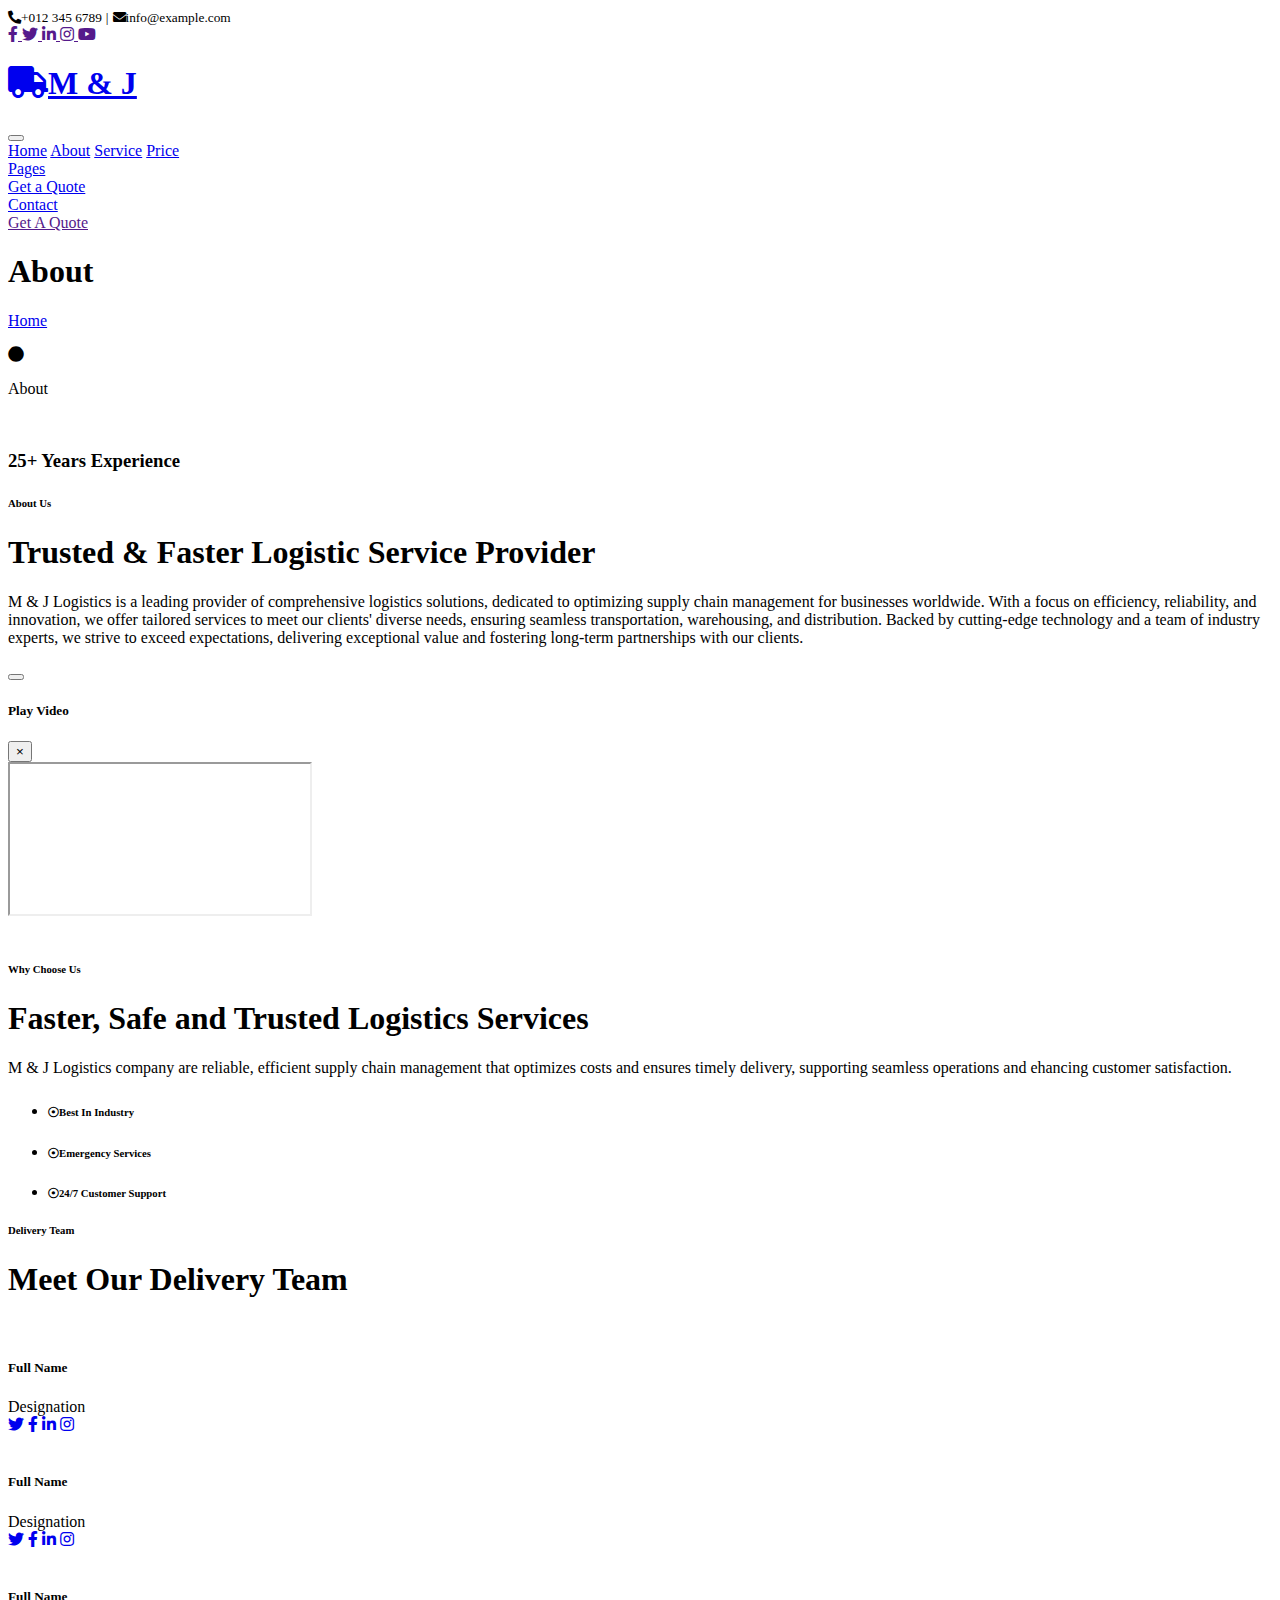
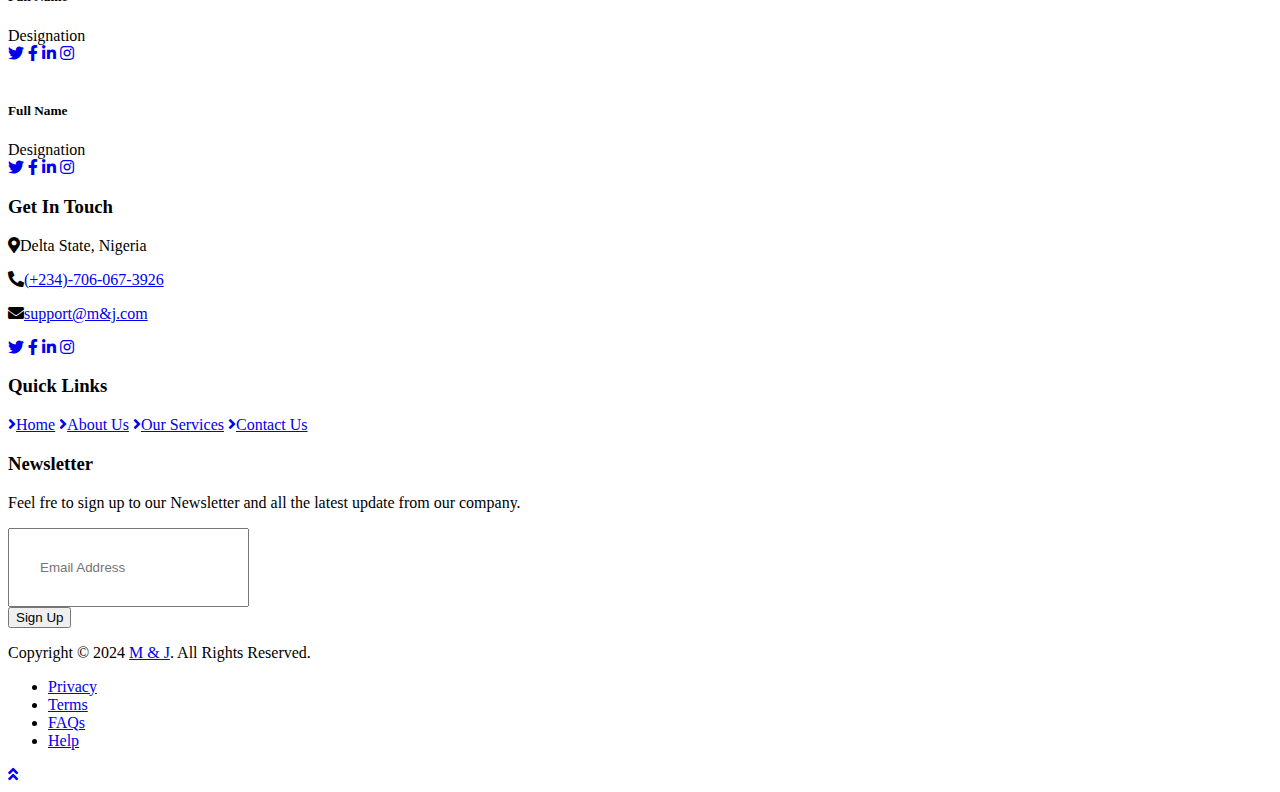
==== about.html @ 6e12e72a "Create about.html" ====
<!DOCTYPE html>
<html lang="en">

<head>
    <meta charset="utf-8">
    <title>M & J - Your most reliable Logistics Company</title>
    <meta content="width=device-width, initial-scale=1.0" name="viewport">
    <meta content="Free HTML Templates" name="keywords">
    <meta content="Free HTML Templates" name="description">

    <!-- Favicon -->
    <link href="img/favicon.ico" rel="icon">

    <!-- Google Web Fonts -->
    <link rel="preconnect" href="https://fonts.gstatic.com">
    <link href="https://fonts.googleapis.com/css2?family=Poppins:wght@100;200;300;400;500;600;700;800;900&display=swap" rel="stylesheet">

    <!-- Font Awesome -->
    <link href="https://cdnjs.cloudflare.com/ajax/libs/font-awesome/5.10.0/css/all.min.css" rel="stylesheet">

    <!-- Libraries Stylesheet -->
    <link href="lib/owlcarousel/assets/owl.carousel.min.css" rel="stylesheet">

    <!-- Customized Bootstrap Stylesheet -->
    <link href="css/style.css" rel="stylesheet">
</head>

<body>

    
    <!-- Topbar Start -->
    <div class="container-fluid bg-dark">
        <div class="row py-2 px-lg-5">
            <div class="col-lg-6 text-center text-lg-left mb-2 mb-lg-0">
                <div class="d-inline-flex align-items-center text-white">
                    <small><i class="fa fa-phone-alt mr-2"></i>+012 345 6789</small>
                    <small class="px-3">|</small>
                    <small><i class="fa fa-envelope mr-2"></i>info@example.com</small>
                </div>
            </div>
            <div class="col-lg-6 text-center text-lg-right">
                <div class="d-inline-flex align-items-center">
                    <a class="text-white px-2" href="">
                        <i class="fab fa-facebook-f"></i>
                    </a>
                    <a class="text-white px-2" href="">
                        <i class="fab fa-twitter"></i>
                    </a>
                    <a class="text-white px-2" href="">
                        <i class="fab fa-linkedin-in"></i>
                    </a>
                    <a class="text-white px-2" href="">
                        <i class="fab fa-instagram"></i>
                    </a>
                    <a class="text-white pl-2" href="">
                        <i class="fab fa-youtube"></i>
                    </a>
                </div>
            </div>
        </div>
    </div>
    <!-- Topbar End -->





    <!-- Navbar Start -->
    <div class="container-fluid p-0">
        <nav class="navbar navbar-expand-lg bg-light navbar-light py-3 py-lg-0 px-lg-5">
            <a href="index.html" class="navbar-brand ml-lg-3">
                <h1 class="m-0 display-5 text-uppercase text-primary"><i class="fa fa-truck mr-2"></i>M & J</h1>
            </a>
            <button type="button" class="navbar-toggler" data-toggle="collapse" data-target="#navbarCollapse">
                <span class="navbar-toggler-icon"></span>
            </button>
            <div class="collapse navbar-collapse justify-content-between px-lg-3" id="navbarCollapse">
                <div class="navbar-nav m-auto py-0">
                    <a href="index.html" class="nav-item nav-link">Home</a>
                    <a href="about.html" class="nav-item nav-link active">About</a>
                    <a href="service.html" class="nav-item nav-link">Service</a>
                    <a href="price.html" class="nav-item nav-link">Price</a>
                    <div class="nav-item dropdown">
                        <a href="#" class="nav-link dropdown-toggle" data-toggle="dropdown">Pages</a>
                        <div class="dropdown-menu rounded-0 m-0">
                            <a href="quote.html" class="dropdown-item">Get a Quote</a>
                        </div>
                    </div>
                    <a href="contact.html" class="nav-item nav-link">Contact</a>
                </div>
                <a href="" class="btn btn-primary py-2 px-4 d-none d-lg-block">Get A Quote</a>
            </div>
        </nav>
    </div>
    <!-- Navbar End -->






    <!-- Header Start -->
    <div class="jumbotron jumbotron-fluid mb-5">
        <div class="container text-center py-5">
            <h1 class="text-white display-3">About</h1>
            <div class="d-inline-flex align-items-center text-white">
                <p class="m-0"><a class="text-white" href="index.html">Home</a></p>
                <i class="fa fa-circle px-3"></i>
                <p class="m-0">About</p>
            </div>
        </div>
    </div>
    <!-- Header End -->







    <!-- About Start -->
    <div class="container-fluid py-5">
        <div class="container">
            <div class="row align-items-center">
                <div class="col-lg-5 pb-4 pb-lg-0">
                    <img class="img-fluid w-100" src="img/about.jpg" alt="">
                    <div class="bg-primary text-dark text-center p-4">
                        <h3 class="m-0">25+ Years Experience</h3>
                    </div>
                </div>
                <div class="col-lg-7">
                    <h6 class="text-primary text-uppercase font-weight-bold">About Us</h6>
                    <h1 class="mb-4">Trusted & Faster Logistic Service Provider</h1>
                    <p class="mb-4">M & J Logistics is a leading provider of comprehensive 
                        logistics solutions, dedicated to optimizing supply chain management 
                        for businesses worldwide. With a focus on efficiency, reliability, 
                        and innovation, we offer tailored services to meet our clients' 
                        diverse needs, ensuring seamless transportation, warehousing, and 
                        distribution. Backed by cutting-edge technology and a team of industry experts, 
                        we strive to exceed expectations, delivering exceptional value and fostering 
                        long-term partnerships with our clients.</p>
                    <div class="d-flex align-items-center pt-2">
                        <button type="button" class="btn-play" data-toggle="modal"
                            data-src="#" data-target="#videoModal">
                            <span></span>
                        </button>
                        <h5 class="font-weight-bold m-0 ml-4">Play Video</h5>
                    </div>
                </div>
            </div>
        </div>
        <!-- Video Modal -->
        <div class="modal fade" id="videoModal" tabindex="-1" role="dialog" aria-labelledby="exampleModalLabel" aria-hidden="true">
            <div class="modal-dialog" role="document">
                <div class="modal-content">
                    <div class="modal-body">
                        <button type="button" class="close" data-dismiss="modal" aria-label="Close">
                            <span aria-hidden="true">&times;</span>
                        </button>        
                        <!-- 16:9 aspect ratio -->
                        <div class="embed-responsive embed-responsive-16by9">
                            <iframe class="embed-responsive-item" src="" id="video"  allowscriptaccess="always" allow="autoplay"></iframe>
                        </div>
                    </div>
                </div>
            </div>
        </div>
    </div>
    <!-- About End -->









    <!-- Features Start -->
    <div class="container-fluid bg-secondary my-5">
        <div class="container">
            <div class="row align-items-center">
                <div class="col-lg-5">
                    <img class="img-fluid w-100" src="img/feature.jpg" alt="">
                </div>
                <div class="col-lg-7 py-5 py-lg-0">
                    <h6 class="text-primary text-uppercase font-weight-bold">Why Choose Us</h6>
                    <h1 class="mb-4">Faster, Safe and Trusted Logistics Services</h1>
                    <p class="mb-4"> M & J Logistics company are reliable, efficient supply chain management that
                        optimizes costs and ensures timely delivery, supporting seamless operations and ehancing customer 
                        satisfaction.
                    </p>
                    <ul class="list-inline">
                        <li><h6><i class="far fa-dot-circle text-primary mr-3"></i>Best In Industry</h6>
                        <li><h6><i class="far fa-dot-circle text-primary mr-3"></i>Emergency Services</h6></li>
                        <li><h6><i class="far fa-dot-circle text-primary mr-3"></i>24/7 Customer Support</h6></li>
                    </ul>
                    <!--<a href="#" class="btn btn-primary mt-3 py-2 px-4">Learn More</a>-->
                </div>
            </div>
        </div>
    </div>
    <!-- Features End -->







    <!-- Team Start -->
    <div class="container-fluid pt-5">
        <div class="container">
            <div class="text-center pb-2">
                <h6 class="text-primary text-uppercase font-weight-bold">Delivery Team</h6>
                <h1 class="mb-4">Meet Our Delivery Team</h1>
            </div>
            <div class="row">
                <div class="col-lg-3 col-md-6">
                    <div class="team card position-relative overflow-hidden border-0 mb-5">
                        <img class="card-img-top" src="img/team-1.jpg" alt="">
                        <div class="card-body text-center p-0">
                            <div class="team-text d-flex flex-column justify-content-center bg-secondary">
                                <h5 class="font-weight-bold">Full Name</h5>
                                <span>Designation</span>
                            </div>
                            <div class="team-social d-flex align-items-center justify-content-center bg-primary">
                                <a class="btn btn-outline-dark btn-social mr-2" href="#"><i class="fab fa-twitter"></i></a>
                                <a class="btn btn-outline-dark btn-social mr-2" href="#"><i class="fab fa-facebook-f"></i></a>
                                <a class="btn btn-outline-dark btn-social mr-2" href="#"><i class="fab fa-linkedin-in"></i></a>
                                <a class="btn btn-outline-dark btn-social" href="#"><i class="fab fa-instagram"></i></a>
                            </div>
                        </div>
                    </div>
                </div>
                <div class="col-lg-3 col-md-6">
                    <div class="team card position-relative overflow-hidden border-0 mb-5">
                        <img class="card-img-top" src="img/team-2.jpg" alt="">
                        <div class="card-body text-center p-0">
                            <div class="team-text d-flex flex-column justify-content-center bg-secondary">
                                <h5 class="font-weight-bold">Full Name</h5>
                                <span>Designation</span>
                            </div>
                            <div class="team-social d-flex align-items-center justify-content-center bg-primary">
                                <a class="btn btn-outline-dark btn-social mr-2" href="#"><i class="fab fa-twitter"></i></a>
                                <a class="btn btn-outline-dark btn-social mr-2" href="#"><i class="fab fa-facebook-f"></i></a>
                                <a class="btn btn-outline-dark btn-social mr-2" href="#"><i class="fab fa-linkedin-in"></i></a>
                                <a class="btn btn-outline-dark btn-social" href="#"><i class="fab fa-instagram"></i></a>
                            </div>
                        </div>
                    </div>
                </div>
                <div class="col-lg-3 col-md-6">
                    <div class="team card position-relative overflow-hidden border-0 mb-5">
                        <img class="card-img-top" src="img/team-3.jpg" alt="">
                        <div class="card-body text-center p-0">
                            <div class="team-text d-flex flex-column justify-content-center bg-secondary">
                                <h5 class="font-weight-bold">Full Name</h5>
                                <span>Designation</span>
                            </div>
                            <div class="team-social d-flex align-items-center justify-content-center bg-primary">
                                <a class="btn btn-outline-dark btn-social mr-2" href="#"><i class="fab fa-twitter"></i></a>
                                <a class="btn btn-outline-dark btn-social mr-2" href="#"><i class="fab fa-facebook-f"></i></a>
                                <a class="btn btn-outline-dark btn-social mr-2" href="#"><i class="fab fa-linkedin-in"></i></a>
                                <a class="btn btn-outline-dark btn-social" href="#"><i class="fab fa-instagram"></i></a>
                            </div>
                        </div>
                    </div>
                </div>
                <div class="col-lg-3 col-md-6">
                    <div class="team card position-relative overflow-hidden border-0 mb-5">
                        <img class="card-img-top" src="img/team-4.jpg" alt="">
                        <div class="card-body text-center p-0">
                            <div class="team-text d-flex flex-column justify-content-center bg-secondary">
                                <h5 class="font-weight-bold">Full Name</h5>
                                <span>Designation</span>
                            </div>
                            <div class="team-social d-flex align-items-center justify-content-center bg-primary">
                                <a class="btn btn-outline-dark btn-social mr-2" href="#"><i class="fab fa-twitter"></i></a>
                                <a class="btn btn-outline-dark btn-social mr-2" href="#"><i class="fab fa-facebook-f"></i></a>
                                <a class="btn btn-outline-dark btn-social mr-2" href="#"><i class="fab fa-linkedin-in"></i></a>
                                <a class="btn btn-outline-dark btn-social" href="#"><i class="fab fa-instagram"></i></a>
                            </div>
                        </div>
                    </div>
                </div>
            </div>
        </div>
    </div>
    <!-- Team End -->






    
    <!-- Footer Start -->
    <div class="container-fluid bg-dark text-white mt-5 py-5 px-sm-3 px-md-5">
        <div class="row pt-5">
            <div class="col-lg-7 col-md-6">
                <div class="row">
                    <div class="col-md-6 mb-5">
                        <h3 class="text-primary mb-4">Get In Touch</h3>
                        <p><i class="fa fa-map-marker-alt mr-2"></i>Delta State, Nigeria</p>
                        <p><i class="fa fa-phone-alt mr-2"></i><a href="tel:(+234)-706-067-3926">(+234)-706-067-3926</a></p>
                        <p><i class="fa fa-envelope mr-2"></i><a href="mailto:support@m&j.com">support@m&j.com</a></p>
                        <div class="d-flex justify-content-start mt-4">
                            <a class="btn btn-outline-light btn-social mr-2" href="#"><i class="fab fa-twitter"></i></a>
                            <a class="btn btn-outline-light btn-social mr-2" href="#"><i class="fab fa-facebook-f"></i></a>
                            <a class="btn btn-outline-light btn-social mr-2" href="#"><i class="fab fa-linkedin-in"></i></a>
                            <a class="btn btn-outline-light btn-social" href="#"><i class="fab fa-instagram"></i></a>
                        </div>
                    </div>
                    <div class="col-md-6 mb-5">
                        <h3 class="text-primary mb-4">Quick Links</h3>
                        <div class="d-flex flex-column justify-content-start">
                            <a class="text-white mb-2" href="index.html"><i class="fa fa-angle-right mr-2"></i>Home</a>
                            <a class="text-white mb-2" href="about.html"><i class="fa fa-angle-right mr-2"></i>About Us</a>
                            <a class="text-white mb-2" href="service.html"><i class="fa fa-angle-right mr-2"></i>Our Services</a>
                            <a class="text-white" href="contact.html"><i class="fa fa-angle-right mr-2"></i>Contact Us</a>
                        </div>
                    </div>
                </div>
            </div>
            <div class="col-lg-5 col-md-6 mb-5">
                <h3 class="text-primary mb-4">Newsletter</h3>
                <p>Feel fre to sign up to our Newsletter and all the latest update from our company.</p>
                <div class="w-100">
                    <div class="input-group">
                        <input type="text" class="form-control border-light" style="padding: 30px;" placeholder="Email Address">
                        <div class="input-group-append">
                            <button class="btn btn-primary px-4">Sign Up</button>
                        </div>
                    </div>
                </div>
            </div>
        </div>
    </div>

    <div class="container-fluid bg-dark text-white border-top py-4 px-sm-3 px-md-5" style="border-color: #3E3E4E !important;">
        <div class="row">
            <div class="col-lg-6 text-center text-md-left mb-3 mb-md-0">
                <p class="m-0 text-white">Copyright &copy; 2024 <a href="index.html">M & J</a>. All Rights Reserved. 
                </p>
            </div>
            <div class="col-lg-6 text-center text-md-right">
                <ul class="nav d-inline-flex">
                    <li class="nav-item">
                        <a class="nav-link text-white py-0" href="#">Privacy</a>
                    </li>
                    <li class="nav-item">
                        <a class="nav-link text-white py-0" href="#">Terms</a>
                    </li>
                    <li class="nav-item">
                        <a class="nav-link text-white py-0" href="#">FAQs</a>
                    </li>
                    <li class="nav-item">
                        <a class="nav-link text-white py-0" href="#">Help</a>
                    </li>
                </ul>
            </div>
        </div>
    </div>
    <!-- Footer End -->








    <!-- Back to Top -->
    <a href="#" class="btn btn-lg btn-primary back-to-top"><i class="fa fa-angle-double-up"></i></a>


    <!-- JavaScript Libraries -->
    <script src="https://code.jquery.com/jquery-3.4.1.min.js"></script>
    <script src="https://stackpath.bootstrapcdn.com/bootstrap/4.4.1/js/bootstrap.bundle.min.js"></script>
    <script src="lib/easing/easing.min.js"></script>
    <script src="lib/waypoints/waypoints.min.js"></script>
    <script src="lib/counterup/counterup.min.js"></script>
    <script src="lib/owlcarousel/owl.carousel.min.js"></script>

    <!-- Contact Javascript File -->
    <script src="mail/jqBootstrapValidation.min.js"></script>
    <script src="mail/contact.js"></script>

    <!-- Template Javascript -->
    <script src="js/main.js"></script>
</body>

</html>
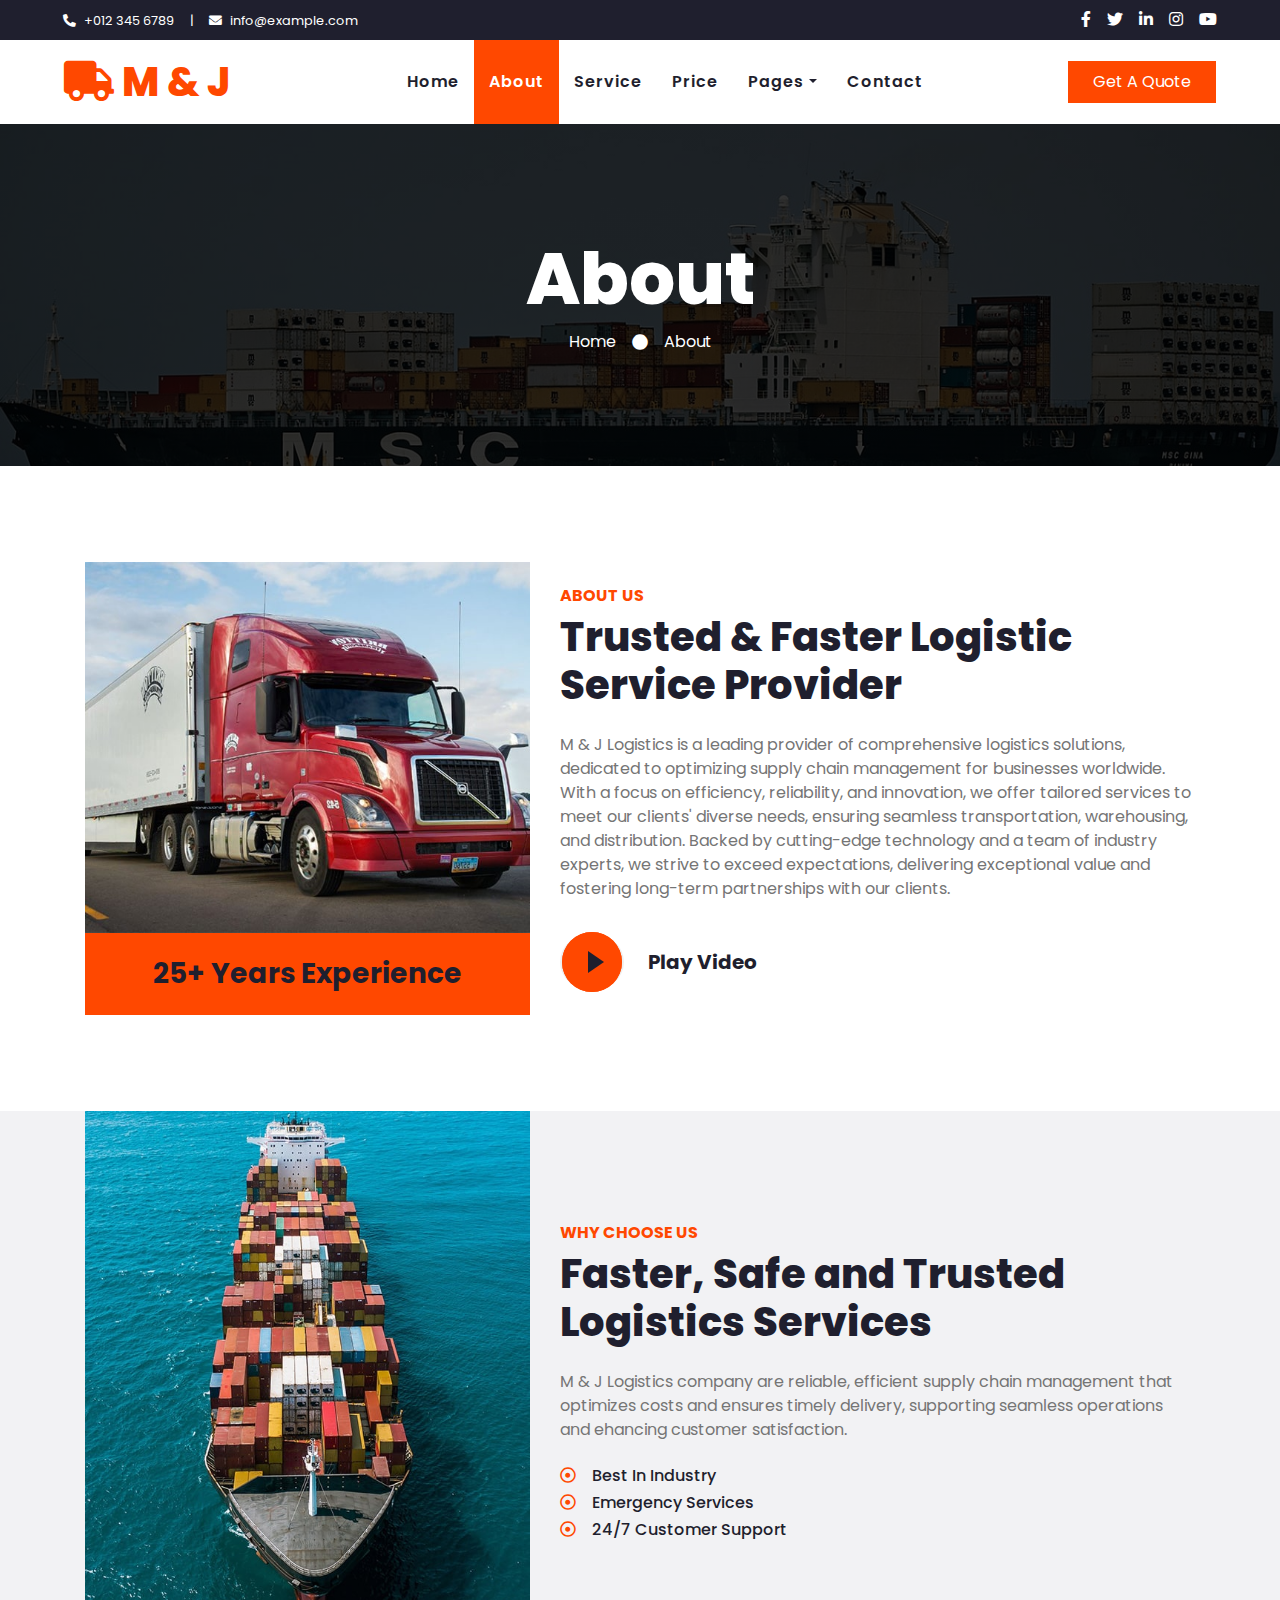
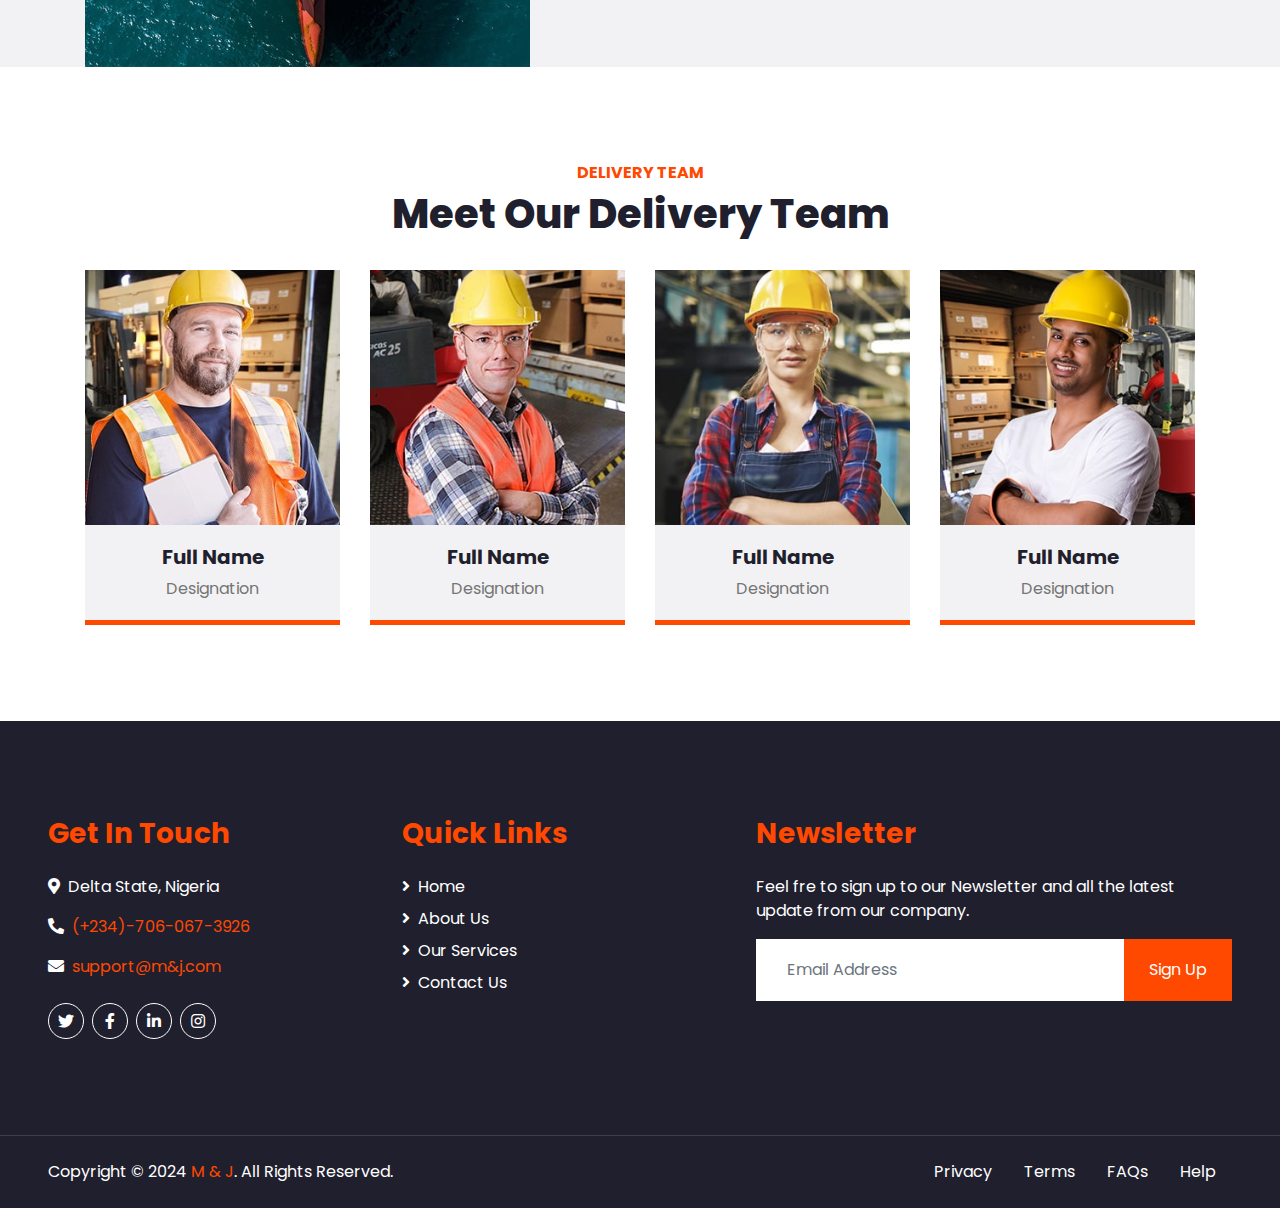
==== commit b2639ad2: "Update about.html" ====
--- a/about.html
+++ b/about.html
@@ -5,8 +5,8 @@
     <meta charset="utf-8">
     <title>M & J - Your most reliable Logistics Company</title>
     <meta content="width=device-width, initial-scale=1.0" name="viewport">
-    <meta content="Free HTML Templates" name="keywords">
-    <meta content="Free HTML Templates" name="description">
+    <meta content="Reliable Logistics Company" name="keywords">
+    <meta content="Reliable Logistics Company" name="description">
 
     <!-- Favicon -->
     <link href="img/favicon.ico" rel="icon">
--- a/css/style.css
+++ b/css/style.css
@@ -0,0 +1,9699 @@
+:root {
+  --blue: #007bff;
+  --indigo: #6610f2;
+  --purple: #6f42c1;
+  --pink: #e83e8c;
+  --red: #dc3545;
+  --orange: #fd7e14;
+  --yellow: #ffc107;
+  --green: #28a745;
+  --teal: #20c997;
+  --cyan: #17a2b8;
+  --white: #fff;
+  --gray: #6c757d;
+  --gray-dark: #343a40;
+  --primary: #FF4800;
+  --secondary: #F2F2F4;
+  --success: #28a745;
+  --info: #17a2b8;
+  --warning: #ffc107;
+  --danger: #dc3545;
+  --light: #FFFFFF;
+  --dark: #1F1F2E;
+  --breakpoint-xs: 0;
+  --breakpoint-sm: 576px;
+  --breakpoint-md: 768px;
+  --breakpoint-lg: 992px;
+  --breakpoint-xl: 1200px;
+  --font-family-sans-serif: "Poppins", sans-serif;
+  --font-family-monospace: SFMono-Regular, Menlo, Monaco, Consolas, "Liberation Mono", "Courier New", monospace;
+}
+
+*,
+*::before,
+*::after {
+  box-sizing: border-box;
+}
+
+html {
+  font-family: sans-serif;
+  line-height: 1.15;
+  -webkit-text-size-adjust: 100%;
+  -webkit-tap-highlight-color: rgba(0, 0, 0, 0);
+}
+
+article, aside, figcaption, figure, footer, header, hgroup, main, nav, section {
+  display: block;
+}
+
+body {
+  margin: 0;
+  font-family: "Poppins", sans-serif;
+  font-size: 1rem;
+  font-weight: 400;
+  line-height: 1.5;
+  color: #757575;
+  text-align: left;
+  background-color: #fff;
+}
+
+[tabindex="-1"]:focus:not(:focus-visible) {
+  outline: 0 !important;
+}
+
+hr {
+  box-sizing: content-box;
+  height: 0;
+  overflow: visible;
+}
+
+h1, h2, h3, h4, h5, h6 {
+  margin-top: 0;
+  margin-bottom: 0.5rem;
+}
+
+p {
+  margin-top: 0;
+  margin-bottom: 1rem;
+}
+
+abbr[title],
+abbr[data-original-title] {
+  text-decoration: underline;
+  text-decoration: underline dotted;
+  cursor: help;
+  border-bottom: 0;
+  text-decoration-skip-ink: none;
+}
+
+address {
+  margin-bottom: 1rem;
+  font-style: normal;
+  line-height: inherit;
+}
+
+ol,
+ul,
+dl {
+  margin-top: 0;
+  margin-bottom: 1rem;
+}
+
+ol ol,
+ul ul,
+ol ul,
+ul ol {
+  margin-bottom: 0;
+}
+
+dt {
+  font-weight: 700;
+}
+
+dd {
+  margin-bottom: .5rem;
+  margin-left: 0;
+}
+
+blockquote {
+  margin: 0 0 1rem;
+}
+
+b,
+strong {
+  font-weight: bolder;
+}
+
+small {
+  font-size: 80%;
+}
+
+sub,
+sup {
+  position: relative;
+  font-size: 75%;
+  line-height: 0;
+  vertical-align: baseline;
+}
+
+sub {
+  bottom: -.25em;
+}
+
+sup {
+  top: -.5em;
+}
+
+a {
+  color: #FF4800;
+  text-decoration: none;
+  background-color: transparent;
+}
+
+a:hover {
+  color: #b33200;
+  text-decoration: underline;
+}
+
+a:not([href]):not([class]) {
+  color: inherit;
+  text-decoration: none;
+}
+
+a:not([href]):not([class]):hover {
+  color: inherit;
+  text-decoration: none;
+}
+
+pre,
+code,
+kbd,
+samp {
+  font-family: SFMono-Regular, Menlo, Monaco, Consolas, "Liberation Mono", "Courier New", monospace;
+  font-size: 1em;
+}
+
+pre {
+  margin-top: 0;
+  margin-bottom: 1rem;
+  overflow: auto;
+  -ms-overflow-style: scrollbar;
+}
+
+figure {
+  margin: 0 0 1rem;
+}
+
+img {
+  vertical-align: middle;
+  border-style: none;
+}
+
+svg {
+  overflow: hidden;
+  vertical-align: middle;
+}
+
+table {
+  border-collapse: collapse;
+}
+
+caption {
+  padding-top: 0.75rem;
+  padding-bottom: 0.75rem;
+  color: #6c757d;
+  text-align: left;
+  caption-side: bottom;
+}
+
+th {
+  text-align: inherit;
+  text-align: -webkit-match-parent;
+}
+
+label {
+  display: inline-block;
+  margin-bottom: 0.5rem;
+}
+
+button {
+  border-radius: 0;
+}
+
+button:focus {
+  outline: 1px dotted;
+  outline: 5px auto -webkit-focus-ring-color;
+}
+
+input,
+button,
+select,
+optgroup,
+textarea {
+  margin: 0;
+  font-family: inherit;
+  font-size: inherit;
+  line-height: inherit;
+}
+
+button,
+input {
+  overflow: visible;
+}
+
+button,
+select {
+  text-transform: none;
+}
+
+[role="button"] {
+  cursor: pointer;
+}
+
+select {
+  word-wrap: normal;
+}
+
+button,
+[type="button"],
+[type="reset"],
+[type="submit"] {
+  -webkit-appearance: button;
+}
+
+button:not(:disabled),
+[type="button"]:not(:disabled),
+[type="reset"]:not(:disabled),
+[type="submit"]:not(:disabled) {
+  cursor: pointer;
+}
+
+button::-moz-focus-inner,
+[type="button"]::-moz-focus-inner,
+[type="reset"]::-moz-focus-inner,
+[type="submit"]::-moz-focus-inner {
+  padding: 0;
+  border-style: none;
+}
+
+input[type="radio"],
+input[type="checkbox"] {
+  box-sizing: border-box;
+  padding: 0;
+}
+
+textarea {
+  overflow: auto;
+  resize: vertical;
+}
+
+fieldset {
+  min-width: 0;
+  padding: 0;
+  margin: 0;
+  border: 0;
+}
+
+legend {
+  display: block;
+  width: 100%;
+  max-width: 100%;
+  padding: 0;
+  margin-bottom: .5rem;
+  font-size: 1.5rem;
+  line-height: inherit;
+  color: inherit;
+  white-space: normal;
+}
+
+@media (max-width: 1200px) {
+  legend {
+    font-size: calc(1.275rem + 0.3vw) ;
+  }
+}
+
+progress {
+  vertical-align: baseline;
+}
+
+[type="number"]::-webkit-inner-spin-button,
+[type="number"]::-webkit-outer-spin-button {
+  height: auto;
+}
+
+[type="search"] {
+  outline-offset: -2px;
+  -webkit-appearance: none;
+}
+
+[type="search"]::-webkit-search-decoration {
+  -webkit-appearance: none;
+}
+
+::-webkit-file-upload-button {
+  font: inherit;
+  -webkit-appearance: button;
+}
+
+output {
+  display: inline-block;
+}
+
+summary {
+  display: list-item;
+  cursor: pointer;
+}
+
+template {
+  display: none;
+}
+
+[hidden] {
+  display: none !important;
+}
+
+h1, h2, h3, h4, h5, h6,
+.h1, .h2, .h3, .h4, .h5, .h6 {
+  margin-bottom: 0.5rem;
+  font-weight: 500;
+  line-height: 1.2;
+  color: #1F1F2E;
+}
+
+h1, .h1 {
+  font-size: 2.5rem;
+}
+
+@media (max-width: 1200px) {
+  h1, .h1 {
+    font-size: calc(1.375rem + 1.5vw) ;
+  }
+}
+
+h2, .h2 {
+  font-size: 2rem;
+}
+
+@media (max-width: 1200px) {
+  h2, .h2 {
+    font-size: calc(1.325rem + 0.9vw) ;
+  }
+}
+
+h3, .h3 {
+  font-size: 1.75rem;
+}
+
+@media (max-width: 1200px) {
+  h3, .h3 {
+    font-size: calc(1.3rem + 0.6vw) ;
+  }
+}
+
+h4, .h4 {
+  font-size: 1.5rem;
+}
+
+@media (max-width: 1200px) {
+  h4, .h4 {
+    font-size: calc(1.275rem + 0.3vw) ;
+  }
+}
+
+h5, .h5 {
+  font-size: 1.25rem;
+}
+
+h6, .h6 {
+  font-size: 1rem;
+}
+
+.lead {
+  font-size: 1.25rem;
+  font-weight: 300;
+}
+
+.display-1 {
+  font-size: 6rem;
+  font-weight: 300;
+  line-height: 1.2;
+}
+
+@media (max-width: 1200px) {
+  .display-1 {
+    font-size: calc(1.725rem + 5.7vw) ;
+  }
+}
+
+.display-2 {
+  font-size: 5.5rem;
+  font-weight: 300;
+  line-height: 1.2;
+}
+
+@media (max-width: 1200px) {
+  .display-2 {
+    font-size: calc(1.675rem + 5.1vw) ;
+  }
+}
+
+.display-3 {
+  font-size: 4.5rem;
+  font-weight: 300;
+  line-height: 1.2;
+}
+
+@media (max-width: 1200px) {
+  .display-3 {
+    font-size: calc(1.575rem + 3.9vw) ;
+  }
+}
+
+.display-4 {
+  font-size: 3.5rem;
+  font-weight: 300;
+  line-height: 1.2;
+}
+
+@media (max-width: 1200px) {
+  .display-4 {
+    font-size: calc(1.475rem + 2.7vw) ;
+  }
+}
+
+hr {
+  margin-top: 1rem;
+  margin-bottom: 1rem;
+  border: 0;
+  border-top: 1px solid rgba(0, 0, 0, 0.1);
+}
+
+small,
+.small {
+  font-size: 80%;
+  font-weight: 400;
+}
+
+mark,
+.mark {
+  padding: 0.2em;
+  background-color: #fcf8e3;
+}
+
+.list-unstyled {
+  padding-left: 0;
+  list-style: none;
+}
+
+.list-inline {
+  padding-left: 0;
+  list-style: none;
+}
+
+.list-inline-item {
+  display: inline-block;
+}
+
+.list-inline-item:not(:last-child) {
+  margin-right: 0.5rem;
+}
+
+.initialism {
+  font-size: 90%;
+  text-transform: uppercase;
+}
+
+.blockquote {
+  margin-bottom: 1rem;
+  font-size: 1.25rem;
+}
+
+.blockquote-footer {
+  display: block;
+  font-size: 80%;
+  color: #6c757d;
+}
+
+.blockquote-footer::before {
+  content: "\2014\00A0";
+}
+
+.img-fluid {
+  max-width: 100%;
+  height: auto;
+}
+
+.img-thumbnail {
+  padding: 0.25rem;
+  background-color: #fff;
+  border: 1px solid #dee2e6;
+  max-width: 100%;
+  height: auto;
+}
+
+.figure {
+  display: inline-block;
+}
+
+.figure-img {
+  margin-bottom: 0.5rem;
+  line-height: 1;
+}
+
+.figure-caption {
+  font-size: 90%;
+  color: #6c757d;
+}
+
+code {
+  font-size: 87.5%;
+  color: #e83e8c;
+  word-wrap: break-word;
+}
+
+a > code {
+  color: inherit;
+}
+
+kbd {
+  padding: 0.2rem 0.4rem;
+  font-size: 87.5%;
+  color: #fff;
+  background-color: #212529;
+}
+
+kbd kbd {
+  padding: 0;
+  font-size: 100%;
+  font-weight: 700;
+}
+
+pre {
+  display: block;
+  font-size: 87.5%;
+  color: #212529;
+}
+
+pre code {
+  font-size: inherit;
+  color: inherit;
+  word-break: normal;
+}
+
+.pre-scrollable {
+  max-height: 340px;
+  overflow-y: scroll;
+}
+
+.container,
+.container-fluid,
+.container-sm,
+.container-md,
+.container-lg,
+.container-xl {
+  width: 100%;
+  padding-right: 15px;
+  padding-left: 15px;
+  margin-right: auto;
+  margin-left: auto;
+}
+
+@media (min-width: 576px) {
+  .container, .container-sm {
+    max-width: 540px;
+  }
+}
+
+@media (min-width: 768px) {
+  .container, .container-sm, .container-md {
+    max-width: 720px;
+  }
+}
+
+@media (min-width: 992px) {
+  .container, .container-sm, .container-md, .container-lg {
+    max-width: 960px;
+  }
+}
+
+@media (min-width: 1200px) {
+  .container, .container-sm, .container-md, .container-lg, .container-xl {
+    max-width: 1140px;
+  }
+}
+
+.row {
+  display: flex;
+  flex-wrap: wrap;
+  margin-right: -15px;
+  margin-left: -15px;
+}
+
+.no-gutters {
+  margin-right: 0;
+  margin-left: 0;
+}
+
+.no-gutters > .col,
+.no-gutters > [class*="col-"] {
+  padding-right: 0;
+  padding-left: 0;
+}
+
+.col-1, .col-2, .col-3, .col-4, .col-5, .col-6, .col-7, .col-8, .col-9, .col-10, .col-11, .col-12, .col,
+.col-auto, .col-sm-1, .col-sm-2, .col-sm-3, .col-sm-4, .col-sm-5, .col-sm-6, .col-sm-7, .col-sm-8, .col-sm-9, .col-sm-10, .col-sm-11, .col-sm-12, .col-sm,
+.col-sm-auto, .col-md-1, .col-md-2, .col-md-3, .col-md-4, .col-md-5, .col-md-6, .col-md-7, .col-md-8, .col-md-9, .col-md-10, .col-md-11, .col-md-12, .col-md,
+.col-md-auto, .col-lg-1, .col-lg-2, .col-lg-3, .col-lg-4, .col-lg-5, .col-lg-6, .col-lg-7, .col-lg-8, .col-lg-9, .col-lg-10, .col-lg-11, .col-lg-12, .col-lg,
+.col-lg-auto, .col-xl-1, .col-xl-2, .col-xl-3, .col-xl-4, .col-xl-5, .col-xl-6, .col-xl-7, .col-xl-8, .col-xl-9, .col-xl-10, .col-xl-11, .col-xl-12, .col-xl,
+.col-xl-auto {
+  position: relative;
+  width: 100%;
+  padding-right: 15px;
+  padding-left: 15px;
+}
+
+.col {
+  flex-basis: 0;
+  flex-grow: 1;
+  max-width: 100%;
+}
+
+.row-cols-1 > * {
+  flex: 0 0 100%;
+  max-width: 100%;
+}
+
+.row-cols-2 > * {
+  flex: 0 0 50%;
+  max-width: 50%;
+}
+
+.row-cols-3 > * {
+  flex: 0 0 33.33333%;
+  max-width: 33.33333%;
+}
+
+.row-cols-4 > * {
+  flex: 0 0 25%;
+  max-width: 25%;
+}
+
+.row-cols-5 > * {
+  flex: 0 0 20%;
+  max-width: 20%;
+}
+
+.row-cols-6 > * {
+  flex: 0 0 16.66667%;
+  max-width: 16.66667%;
+}
+
+.col-auto {
+  flex: 0 0 auto;
+  width: auto;
+  max-width: 100%;
+}
+
+.col-1 {
+  flex: 0 0 8.33333%;
+  max-width: 8.33333%;
+}
+
+.col-2 {
+  flex: 0 0 16.66667%;
+  max-width: 16.66667%;
+}
+
+.col-3 {
+  flex: 0 0 25%;
+  max-width: 25%;
+}
+
+.col-4 {
+  flex: 0 0 33.33333%;
+  max-width: 33.33333%;
+}
+
+.col-5 {
+  flex: 0 0 41.66667%;
+  max-width: 41.66667%;
+}
+
+.col-6 {
+  flex: 0 0 50%;
+  max-width: 50%;
+}
+
+.col-7 {
+  flex: 0 0 58.33333%;
+  max-width: 58.33333%;
+}
+
+.col-8 {
+  flex: 0 0 66.66667%;
+  max-width: 66.66667%;
+}
+
+.col-9 {
+  flex: 0 0 75%;
+  max-width: 75%;
+}
+
+.col-10 {
+  flex: 0 0 83.33333%;
+  max-width: 83.33333%;
+}
+
+.col-11 {
+  flex: 0 0 91.66667%;
+  max-width: 91.66667%;
+}
+
+.col-12 {
+  flex: 0 0 100%;
+  max-width: 100%;
+}
+
+.order-first {
+  order: -1;
+}
+
+.order-last {
+  order: 13;
+}
+
+.order-0 {
+  order: 0;
+}
+
+.order-1 {
+  order: 1;
+}
+
+.order-2 {
+  order: 2;
+}
+
+.order-3 {
+  order: 3;
+}
+
+.order-4 {
+  order: 4;
+}
+
+.order-5 {
+  order: 5;
+}
+
+.order-6 {
+  order: 6;
+}
+
+.order-7 {
+  order: 7;
+}
+
+.order-8 {
+  order: 8;
+}
+
+.order-9 {
+  order: 9;
+}
+
+.order-10 {
+  order: 10;
+}
+
+.order-11 {
+  order: 11;
+}
+
+.order-12 {
+  order: 12;
+}
+
+.offset-1 {
+  margin-left: 8.33333%;
+}
+
+.offset-2 {
+  margin-left: 16.66667%;
+}
+
+.offset-3 {
+  margin-left: 25%;
+}
+
+.offset-4 {
+  margin-left: 33.33333%;
+}
+
+.offset-5 {
+  margin-left: 41.66667%;
+}
+
+.offset-6 {
+  margin-left: 50%;
+}
+
+.offset-7 {
+  margin-left: 58.33333%;
+}
+
+.offset-8 {
+  margin-left: 66.66667%;
+}
+
+.offset-9 {
+  margin-left: 75%;
+}
+
+.offset-10 {
+  margin-left: 83.33333%;
+}
+
+.offset-11 {
+  margin-left: 91.66667%;
+}
+
+@media (min-width: 576px) {
+  .col-sm {
+    flex-basis: 0;
+    flex-grow: 1;
+    max-width: 100%;
+  }
+  .row-cols-sm-1 > * {
+    flex: 0 0 100%;
+    max-width: 100%;
+  }
+  .row-cols-sm-2 > * {
+    flex: 0 0 50%;
+    max-width: 50%;
+  }
+  .row-cols-sm-3 > * {
+    flex: 0 0 33.33333%;
+    max-width: 33.33333%;
+  }
+  .row-cols-sm-4 > * {
+    flex: 0 0 25%;
+    max-width: 25%;
+  }
+  .row-cols-sm-5 > * {
+    flex: 0 0 20%;
+    max-width: 20%;
+  }
+  .row-cols-sm-6 > * {
+    flex: 0 0 16.66667%;
+    max-width: 16.66667%;
+  }
+  .col-sm-auto {
+    flex: 0 0 auto;
+    width: auto;
+    max-width: 100%;
+  }
+  .col-sm-1 {
+    flex: 0 0 8.33333%;
+    max-width: 8.33333%;
+  }
+  .col-sm-2 {
+    flex: 0 0 16.66667%;
+    max-width: 16.66667%;
+  }
+  .col-sm-3 {
+    flex: 0 0 25%;
+    max-width: 25%;
+  }
+  .col-sm-4 {
+    flex: 0 0 33.33333%;
+    max-width: 33.33333%;
+  }
+  .col-sm-5 {
+    flex: 0 0 41.66667%;
+    max-width: 41.66667%;
+  }
+  .col-sm-6 {
+    flex: 0 0 50%;
+    max-width: 50%;
+  }
+  .col-sm-7 {
+    flex: 0 0 58.33333%;
+    max-width: 58.33333%;
+  }
+  .col-sm-8 {
+    flex: 0 0 66.66667%;
+    max-width: 66.66667%;
+  }
+  .col-sm-9 {
+    flex: 0 0 75%;
+    max-width: 75%;
+  }
+  .col-sm-10 {
+    flex: 0 0 83.33333%;
+    max-width: 83.33333%;
+  }
+  .col-sm-11 {
+    flex: 0 0 91.66667%;
+    max-width: 91.66667%;
+  }
+  .col-sm-12 {
+    flex: 0 0 100%;
+    max-width: 100%;
+  }
+  .order-sm-first {
+    order: -1;
+  }
+  .order-sm-last {
+    order: 13;
+  }
+  .order-sm-0 {
+    order: 0;
+  }
+  .order-sm-1 {
+    order: 1;
+  }
+  .order-sm-2 {
+    order: 2;
+  }
+  .order-sm-3 {
+    order: 3;
+  }
+  .order-sm-4 {
+    order: 4;
+  }
+  .order-sm-5 {
+    order: 5;
+  }
+  .order-sm-6 {
+    order: 6;
+  }
+  .order-sm-7 {
+    order: 7;
+  }
+  .order-sm-8 {
+    order: 8;
+  }
+  .order-sm-9 {
+    order: 9;
+  }
+  .order-sm-10 {
+    order: 10;
+  }
+  .order-sm-11 {
+    order: 11;
+  }
+  .order-sm-12 {
+    order: 12;
+  }
+  .offset-sm-0 {
+    margin-left: 0;
+  }
+  .offset-sm-1 {
+    margin-left: 8.33333%;
+  }
+  .offset-sm-2 {
+    margin-left: 16.66667%;
+  }
+  .offset-sm-3 {
+    margin-left: 25%;
+  }
+  .offset-sm-4 {
+    margin-left: 33.33333%;
+  }
+  .offset-sm-5 {
+    margin-left: 41.66667%;
+  }
+  .offset-sm-6 {
+    margin-left: 50%;
+  }
+  .offset-sm-7 {
+    margin-left: 58.33333%;
+  }
+  .offset-sm-8 {
+    margin-left: 66.66667%;
+  }
+  .offset-sm-9 {
+    margin-left: 75%;
+  }
+  .offset-sm-10 {
+    margin-left: 83.33333%;
+  }
+  .offset-sm-11 {
+    margin-left: 91.66667%;
+  }
+}
+
+@media (min-width: 768px) {
+  .col-md {
+    flex-basis: 0;
+    flex-grow: 1;
+    max-width: 100%;
+  }
+  .row-cols-md-1 > * {
+    flex: 0 0 100%;
+    max-width: 100%;
+  }
+  .row-cols-md-2 > * {
+    flex: 0 0 50%;
+    max-width: 50%;
+  }
+  .row-cols-md-3 > * {
+    flex: 0 0 33.33333%;
+    max-width: 33.33333%;
+  }
+  .row-cols-md-4 > * {
+    flex: 0 0 25%;
+    max-width: 25%;
+  }
+  .row-cols-md-5 > * {
+    flex: 0 0 20%;
+    max-width: 20%;
+  }
+  .row-cols-md-6 > * {
+    flex: 0 0 16.66667%;
+    max-width: 16.66667%;
+  }
+  .col-md-auto {
+    flex: 0 0 auto;
+    width: auto;
+    max-width: 100%;
+  }
+  .col-md-1 {
+    flex: 0 0 8.33333%;
+    max-width: 8.33333%;
+  }
+  .col-md-2 {
+    flex: 0 0 16.66667%;
+    max-width: 16.66667%;
+  }
+  .col-md-3 {
+    flex: 0 0 25%;
+    max-width: 25%;
+  }
+  .col-md-4 {
+    flex: 0 0 33.33333%;
+    max-width: 33.33333%;
+  }
+  .col-md-5 {
+    flex: 0 0 41.66667%;
+    max-width: 41.66667%;
+  }
+  .col-md-6 {
+    flex: 0 0 50%;
+    max-width: 50%;
+  }
+  .col-md-7 {
+    flex: 0 0 58.33333%;
+    max-width: 58.33333%;
+  }
+  .col-md-8 {
+    flex: 0 0 66.66667%;
+    max-width: 66.66667%;
+  }
+  .col-md-9 {
+    flex: 0 0 75%;
+    max-width: 75%;
+  }
+  .col-md-10 {
+    flex: 0 0 83.33333%;
+    max-width: 83.33333%;
+  }
+  .col-md-11 {
+    flex: 0 0 91.66667%;
+    max-width: 91.66667%;
+  }
+  .col-md-12 {
+    flex: 0 0 100%;
+    max-width: 100%;
+  }
+  .order-md-first {
+    order: -1;
+  }
+  .order-md-last {
+    order: 13;
+  }
+  .order-md-0 {
+    order: 0;
+  }
+  .order-md-1 {
+    order: 1;
+  }
+  .order-md-2 {
+    order: 2;
+  }
+  .order-md-3 {
+    order: 3;
+  }
+  .order-md-4 {
+    order: 4;
+  }
+  .order-md-5 {
+    order: 5;
+  }
+  .order-md-6 {
+    order: 6;
+  }
+  .order-md-7 {
+    order: 7;
+  }
+  .order-md-8 {
+    order: 8;
+  }
+  .order-md-9 {
+    order: 9;
+  }
+  .order-md-10 {
+    order: 10;
+  }
+  .order-md-11 {
+    order: 11;
+  }
+  .order-md-12 {
+    order: 12;
+  }
+  .offset-md-0 {
+    margin-left: 0;
+  }
+  .offset-md-1 {
+    margin-left: 8.33333%;
+  }
+  .offset-md-2 {
+    margin-left: 16.66667%;
+  }
+  .offset-md-3 {
+    margin-left: 25%;
+  }
+  .offset-md-4 {
+    margin-left: 33.33333%;
+  }
+  .offset-md-5 {
+    margin-left: 41.66667%;
+  }
+  .offset-md-6 {
+    margin-left: 50%;
+  }
+  .offset-md-7 {
+    margin-left: 58.33333%;
+  }
+  .offset-md-8 {
+    margin-left: 66.66667%;
+  }
+  .offset-md-9 {
+    margin-left: 75%;
+  }
+  .offset-md-10 {
+    margin-left: 83.33333%;
+  }
+  .offset-md-11 {
+    margin-left: 91.66667%;
+  }
+}
+
+@media (min-width: 992px) {
+  .col-lg {
+    flex-basis: 0;
+    flex-grow: 1;
+    max-width: 100%;
+  }
+  .row-cols-lg-1 > * {
+    flex: 0 0 100%;
+    max-width: 100%;
+  }
+  .row-cols-lg-2 > * {
+    flex: 0 0 50%;
+    max-width: 50%;
+  }
+  .row-cols-lg-3 > * {
+    flex: 0 0 33.33333%;
+    max-width: 33.33333%;
+  }
+  .row-cols-lg-4 > * {
+    flex: 0 0 25%;
+    max-width: 25%;
+  }
+  .row-cols-lg-5 > * {
+    flex: 0 0 20%;
+    max-width: 20%;
+  }
+  .row-cols-lg-6 > * {
+    flex: 0 0 16.66667%;
+    max-width: 16.66667%;
+  }
+  .col-lg-auto {
+    flex: 0 0 auto;
+    width: auto;
+    max-width: 100%;
+  }
+  .col-lg-1 {
+    flex: 0 0 8.33333%;
+    max-width: 8.33333%;
+  }
+  .col-lg-2 {
+    flex: 0 0 16.66667%;
+    max-width: 16.66667%;
+  }
+  .col-lg-3 {
+    flex: 0 0 25%;
+    max-width: 25%;
+  }
+  .col-lg-4 {
+    flex: 0 0 33.33333%;
+    max-width: 33.33333%;
+  }
+  .col-lg-5 {
+    flex: 0 0 41.66667%;
+    max-width: 41.66667%;
+  }
+  .col-lg-6 {
+    flex: 0 0 50%;
+    max-width: 50%;
+  }
+  .col-lg-7 {
+    flex: 0 0 58.33333%;
+    max-width: 58.33333%;
+  }
+  .col-lg-8 {
+    flex: 0 0 66.66667%;
+    max-width: 66.66667%;
+  }
+  .col-lg-9 {
+    flex: 0 0 75%;
+    max-width: 75%;
+  }
+  .col-lg-10 {
+    flex: 0 0 83.33333%;
+    max-width: 83.33333%;
+  }
+  .col-lg-11 {
+    flex: 0 0 91.66667%;
+    max-width: 91.66667%;
+  }
+  .col-lg-12 {
+    flex: 0 0 100%;
+    max-width: 100%;
+  }
+  .order-lg-first {
+    order: -1;
+  }
+  .order-lg-last {
+    order: 13;
+  }
+  .order-lg-0 {
+    order: 0;
+  }
+  .order-lg-1 {
+    order: 1;
+  }
+  .order-lg-2 {
+    order: 2;
+  }
+  .order-lg-3 {
+    order: 3;
+  }
+  .order-lg-4 {
+    order: 4;
+  }
+  .order-lg-5 {
+    order: 5;
+  }
+  .order-lg-6 {
+    order: 6;
+  }
+  .order-lg-7 {
+    order: 7;
+  }
+  .order-lg-8 {
+    order: 8;
+  }
+  .order-lg-9 {
+    order: 9;
+  }
+  .order-lg-10 {
+    order: 10;
+  }
+  .order-lg-11 {
+    order: 11;
+  }
+  .order-lg-12 {
+    order: 12;
+  }
+  .offset-lg-0 {
+    margin-left: 0;
+  }
+  .offset-lg-1 {
+    margin-left: 8.33333%;
+  }
+  .offset-lg-2 {
+    margin-left: 16.66667%;
+  }
+  .offset-lg-3 {
+    margin-left: 25%;
+  }
+  .offset-lg-4 {
+    margin-left: 33.33333%;
+  }
+  .offset-lg-5 {
+    margin-left: 41.66667%;
+  }
+  .offset-lg-6 {
+    margin-left: 50%;
+  }
+  .offset-lg-7 {
+    margin-left: 58.33333%;
+  }
+  .offset-lg-8 {
+    margin-left: 66.66667%;
+  }
+  .offset-lg-9 {
+    margin-left: 75%;
+  }
+  .offset-lg-10 {
+    margin-left: 83.33333%;
+  }
+  .offset-lg-11 {
+    margin-left: 91.66667%;
+  }
+}
+
+@media (min-width: 1200px) {
+  .col-xl {
+    flex-basis: 0;
+    flex-grow: 1;
+    max-width: 100%;
+  }
+  .row-cols-xl-1 > * {
+    flex: 0 0 100%;
+    max-width: 100%;
+  }
+  .row-cols-xl-2 > * {
+    flex: 0 0 50%;
+    max-width: 50%;
+  }
+  .row-cols-xl-3 > * {
+    flex: 0 0 33.33333%;
+    max-width: 33.33333%;
+  }
+  .row-cols-xl-4 > * {
+    flex: 0 0 25%;
+    max-width: 25%;
+  }
+  .row-cols-xl-5 > * {
+    flex: 0 0 20%;
+    max-width: 20%;
+  }
+  .row-cols-xl-6 > * {
+    flex: 0 0 16.66667%;
+    max-width: 16.66667%;
+  }
+  .col-xl-auto {
+    flex: 0 0 auto;
+    width: auto;
+    max-width: 100%;
+  }
+  .col-xl-1 {
+    flex: 0 0 8.33333%;
+    max-width: 8.33333%;
+  }
+  .col-xl-2 {
+    flex: 0 0 16.66667%;
+    max-width: 16.66667%;
+  }
+  .col-xl-3 {
+    flex: 0 0 25%;
+    max-width: 25%;
+  }
+  .col-xl-4 {
+    flex: 0 0 33.33333%;
+    max-width: 33.33333%;
+  }
+  .col-xl-5 {
+    flex: 0 0 41.66667%;
+    max-width: 41.66667%;
+  }
+  .col-xl-6 {
+    flex: 0 0 50%;
+    max-width: 50%;
+  }
+  .col-xl-7 {
+    flex: 0 0 58.33333%;
+    max-width: 58.33333%;
+  }
+  .col-xl-8 {
+    flex: 0 0 66.66667%;
+    max-width: 66.66667%;
+  }
+  .col-xl-9 {
+    flex: 0 0 75%;
+    max-width: 75%;
+  }
+  .col-xl-10 {
+    flex: 0 0 83.33333%;
+    max-width: 83.33333%;
+  }
+  .col-xl-11 {
+    flex: 0 0 91.66667%;
+    max-width: 91.66667%;
+  }
+  .col-xl-12 {
+    flex: 0 0 100%;
+    max-width: 100%;
+  }
+  .order-xl-first {
+    order: -1;
+  }
+  .order-xl-last {
+    order: 13;
+  }
+  .order-xl-0 {
+    order: 0;
+  }
+  .order-xl-1 {
+    order: 1;
+  }
+  .order-xl-2 {
+    order: 2;
+  }
+  .order-xl-3 {
+    order: 3;
+  }
+  .order-xl-4 {
+    order: 4;
+  }
+  .order-xl-5 {
+    order: 5;
+  }
+  .order-xl-6 {
+    order: 6;
+  }
+  .order-xl-7 {
+    order: 7;
+  }
+  .order-xl-8 {
+    order: 8;
+  }
+  .order-xl-9 {
+    order: 9;
+  }
+  .order-xl-10 {
+    order: 10;
+  }
+  .order-xl-11 {
+    order: 11;
+  }
+  .order-xl-12 {
+    order: 12;
+  }
+  .offset-xl-0 {
+    margin-left: 0;
+  }
+  .offset-xl-1 {
+    margin-left: 8.33333%;
+  }
+  .offset-xl-2 {
+    margin-left: 16.66667%;
+  }
+  .offset-xl-3 {
+    margin-left: 25%;
+  }
+  .offset-xl-4 {
+    margin-left: 33.33333%;
+  }
+  .offset-xl-5 {
+    margin-left: 41.66667%;
+  }
+  .offset-xl-6 {
+    margin-left: 50%;
+  }
+  .offset-xl-7 {
+    margin-left: 58.33333%;
+  }
+  .offset-xl-8 {
+    margin-left: 66.66667%;
+  }
+  .offset-xl-9 {
+    margin-left: 75%;
+  }
+  .offset-xl-10 {
+    margin-left: 83.33333%;
+  }
+  .offset-xl-11 {
+    margin-left: 91.66667%;
+  }
+}
+
+.table {
+  width: 100%;
+  margin-bottom: 1rem;
+  color: #757575;
+}
+
+.table th,
+.table td {
+  padding: 0.75rem;
+  vertical-align: top;
+  border-top: 1px solid #dee2e6;
+}
+
+.table thead th {
+  vertical-align: bottom;
+  border-bottom: 2px solid #dee2e6;
+}
+
+.table tbody + tbody {
+  border-top: 2px solid #dee2e6;
+}
+
+.table-sm th,
+.table-sm td {
+  padding: 0.3rem;
+}
+
+.table-bordered {
+  border: 1px solid #dee2e6;
+}
+
+.table-bordered th,
+.table-bordered td {
+  border: 1px solid #dee2e6;
+}
+
+.table-bordered thead th,
+.table-bordered thead td {
+  border-bottom-width: 2px;
+}
+
+.table-borderless th,
+.table-borderless td,
+.table-borderless thead th,
+.table-borderless tbody + tbody {
+  border: 0;
+}
+
+.table-striped tbody tr:nth-of-type(odd) {
+  background-color: rgba(0, 0, 0, 0.05);
+}
+
+.table-hover tbody tr:hover {
+  color: #757575;
+  background-color: rgba(0, 0, 0, 0.075);
+}
+
+.table-primary,
+.table-primary > th,
+.table-primary > td {
+  background-color: #ffccb8;
+}
+
+.table-primary th,
+.table-primary td,
+.table-primary thead th,
+.table-primary tbody + tbody {
+  border-color: lightsalmon;
+}
+
+.table-hover .table-primary:hover {
+  background-color: #ffba9f;
+}
+
+.table-hover .table-primary:hover > td,
+.table-hover .table-primary:hover > th {
+  background-color: #ffba9f;
+}
+
+.table-secondary,
+.table-secondary > th,
+.table-secondary > td {
+  background-color: #fbfbfc;
+}
+
+.table-secondary th,
+.table-secondary td,
+.table-secondary thead th,
+.table-secondary tbody + tbody {
+  border-color: #f8f8f9;
+}
+
+.table-hover .table-secondary:hover {
+  background-color: #ececf1;
+}
+
+.table-hover .table-secondary:hover > td,
+.table-hover .table-secondary:hover > th {
+  background-color: #ececf1;
+}
+
+.table-success,
+.table-success > th,
+.table-success > td {
+  background-color: #c3e6cb;
+}
+
+.table-success th,
+.table-success td,
+.table-success thead th,
+.table-success tbody + tbody {
+  border-color: #8fd19e;
+}
+
+.table-hover .table-success:hover {
+  background-color: #b1dfbb;
+}
+
+.table-hover .table-success:hover > td,
+.table-hover .table-success:hover > th {
+  background-color: #b1dfbb;
+}
+
+.table-info,
+.table-info > th,
+.table-info > td {
+  background-color: #bee5eb;
+}
+
+.table-info th,
+.table-info td,
+.table-info thead th,
+.table-info tbody + tbody {
+  border-color: #86cfda;
+}
+
+.table-hover .table-info:hover {
+  background-color: #abdde5;
+}
+
+.table-hover .table-info:hover > td,
+.table-hover .table-info:hover > th {
+  background-color: #abdde5;
+}
+
+.table-warning,
+.table-warning > th,
+.table-warning > td {
+  background-color: #ffeeba;
+}
+
+.table-warning th,
+.table-warning td,
+.table-warning thead th,
+.table-warning tbody + tbody {
+  border-color: #ffdf7e;
+}
+
+.table-hover .table-warning:hover {
+  background-color: #ffe8a1;
+}
+
+.table-hover .table-warning:hover > td,
+.table-hover .table-warning:hover > th {
+  background-color: #ffe8a1;
+}
+
+.table-danger,
+.table-danger > th,
+.table-danger > td {
+  background-color: #f5c6cb;
+}
+
+.table-danger th,
+.table-danger td,
+.table-danger thead th,
+.table-danger tbody + tbody {
+  border-color: #ed969e;
+}
+
+.table-hover .table-danger:hover {
+  background-color: #f1b0b7;
+}
+
+.table-hover .table-danger:hover > td,
+.table-hover .table-danger:hover > th {
+  background-color: #f1b0b7;
+}
+
+.table-light,
+.table-light > th,
+.table-light > td {
+  background-color: white;
+}
+
+.table-light th,
+.table-light td,
+.table-light thead th,
+.table-light tbody + tbody {
+  border-color: white;
+}
+
+.table-hover .table-light:hover {
+  background-color: #f2f2f2;
+}
+
+.table-hover .table-light:hover > td,
+.table-hover .table-light:hover > th {
+  background-color: #f2f2f2;
+}
+
+.table-dark,
+.table-dark > th,
+.table-dark > td {
+  background-color: #c0c0c4;
+}
+
+.table-dark th,
+.table-dark td,
+.table-dark thead th,
+.table-dark tbody + tbody {
+  border-color: #8b8b92;
+}
+
+.table-hover .table-dark:hover {
+  background-color: #b3b3b8;
+}
+
+.table-hover .table-dark:hover > td,
+.table-hover .table-dark:hover > th {
+  background-color: #b3b3b8;
+}
+
+.table-active,
+.table-active > th,
+.table-active > td {
+  background-color: rgba(0, 0, 0, 0.075);
+}
+
+.table-hover .table-active:hover {
+  background-color: rgba(0, 0, 0, 0.075);
+}
+
+.table-hover .table-active:hover > td,
+.table-hover .table-active:hover > th {
+  background-color: rgba(0, 0, 0, 0.075);
+}
+
+.table .thead-dark th {
+  color: #fff;
+  background-color: #343a40;
+  border-color: #454d55;
+}
+
+.table .thead-light th {
+  color: #495057;
+  background-color: #e9ecef;
+  border-color: #dee2e6;
+}
+
+.table-dark {
+  color: #fff;
+  background-color: #343a40;
+}
+
+.table-dark th,
+.table-dark td,
+.table-dark thead th {
+  border-color: #454d55;
+}
+
+.table-dark.table-bordered {
+  border: 0;
+}
+
+.table-dark.table-striped tbody tr:nth-of-type(odd) {
+  background-color: rgba(255, 255, 255, 0.05);
+}
+
+.table-dark.table-hover tbody tr:hover {
+  color: #fff;
+  background-color: rgba(255, 255, 255, 0.075);
+}
+
+@media (max-width: 575.98px) {
+  .table-responsive-sm {
+    display: block;
+    width: 100%;
+    overflow-x: auto;
+    -webkit-overflow-scrolling: touch;
+  }
+  .table-responsive-sm > .table-bordered {
+    border: 0;
+  }
+}
+
+@media (max-width: 767.98px) {
+  .table-responsive-md {
+    display: block;
+    width: 100%;
+    overflow-x: auto;
+    -webkit-overflow-scrolling: touch;
+  }
+  .table-responsive-md > .table-bordered {
+    border: 0;
+  }
+}
+
+@media (max-width: 991.98px) {
+  .table-responsive-lg {
+    display: block;
+    width: 100%;
+    overflow-x: auto;
+    -webkit-overflow-scrolling: touch;
+  }
+  .table-responsive-lg > .table-bordered {
+    border: 0;
+  }
+}
+
+@media (max-width: 1199.98px) {
+  .table-responsive-xl {
+    display: block;
+    width: 100%;
+    overflow-x: auto;
+    -webkit-overflow-scrolling: touch;
+  }
+  .table-responsive-xl > .table-bordered {
+    border: 0;
+  }
+}
+
+.table-responsive {
+  display: block;
+  width: 100%;
+  overflow-x: auto;
+  -webkit-overflow-scrolling: touch;
+}
+
+.table-responsive > .table-bordered {
+  border: 0;
+}
+
+.form-control {
+  display: block;
+  width: 100%;
+  height: calc(1.5em + 0.75rem + 2px);
+  padding: 0.375rem 0.75rem;
+  font-size: 1rem;
+  font-weight: 400;
+  line-height: 1.5;
+  color: #495057;
+  background-color: #fff;
+  background-clip: padding-box;
+  border: 1px solid #ced4da;
+  border-radius: 0;
+  transition: border-color 0.15s ease-in-out, box-shadow 0.15s ease-in-out;
+}
+
+@media (prefers-reduced-motion: reduce) {
+  .form-control {
+    transition: none;
+  }
+}
+
+.form-control::-ms-expand {
+  background-color: transparent;
+  border: 0;
+}
+
+.form-control:-moz-focusring {
+  color: transparent;
+  text-shadow: 0 0 0 #495057;
+}
+
+.form-control:focus {
+  color: #495057;
+  background-color: #fff;
+  border-color: #ffa480;
+  outline: 0;
+  box-shadow: 0 0 0 0.2rem rgba(255, 72, 0, 0.25);
+}
+
+.form-control::placeholder {
+  color: #6c757d;
+  opacity: 1;
+}
+
+.form-control:disabled, .form-control[readonly] {
+  background-color: #e9ecef;
+  opacity: 1;
+}
+
+input[type="date"].form-control,
+input[type="time"].form-control,
+input[type="datetime-local"].form-control,
+input[type="month"].form-control {
+  appearance: none;
+}
+
+select.form-control:focus::-ms-value {
+  color: #495057;
+  background-color: #fff;
+}
+
+.form-control-file,
+.form-control-range {
+  display: block;
+  width: 100%;
+}
+
+.col-form-label {
+  padding-top: calc(0.375rem + 1px);
+  padding-bottom: calc(0.375rem + 1px);
+  margin-bottom: 0;
+  font-size: inherit;
+  line-height: 1.5;
+}
+
+.col-form-label-lg {
+  padding-top: calc(0.5rem + 1px);
+  padding-bottom: calc(0.5rem + 1px);
+  font-size: 1.25rem;
+  line-height: 1.5;
+}
+
+.col-form-label-sm {
+  padding-top: calc(0.25rem + 1px);
+  padding-bottom: calc(0.25rem + 1px);
+  font-size: 0.875rem;
+  line-height: 1.5;
+}
+
+.form-control-plaintext {
+  display: block;
+  width: 100%;
+  padding: 0.375rem 0;
+  margin-bottom: 0;
+  font-size: 1rem;
+  line-height: 1.5;
+  color: #757575;
+  background-color: transparent;
+  border: solid transparent;
+  border-width: 1px 0;
+}
+
+.form-control-plaintext.form-control-sm, .form-control-plaintext.form-control-lg {
+  padding-right: 0;
+  padding-left: 0;
+}
+
+.form-control-sm {
+  height: calc(1.5em + 0.5rem + 2px);
+  padding: 0.25rem 0.5rem;
+  font-size: 0.875rem;
+  line-height: 1.5;
+}
+
+.form-control-lg {
+  height: calc(1.5em + 1rem + 2px);
+  padding: 0.5rem 1rem;
+  font-size: 1.25rem;
+  line-height: 1.5;
+}
+
+select.form-control[size], select.form-control[multiple] {
+  height: auto;
+}
+
+textarea.form-control {
+  height: auto;
+}
+
+.form-group {
+  margin-bottom: 1rem;
+}
+
+.form-text {
+  display: block;
+  margin-top: 0.25rem;
+}
+
+.form-row {
+  display: flex;
+  flex-wrap: wrap;
+  margin-right: -5px;
+  margin-left: -5px;
+}
+
+.form-row > .col,
+.form-row > [class*="col-"] {
+  padding-right: 5px;
+  padding-left: 5px;
+}
+
+.form-check {
+  position: relative;
+  display: block;
+  padding-left: 1.25rem;
+}
+
+.form-check-input {
+  position: absolute;
+  margin-top: 0.3rem;
+  margin-left: -1.25rem;
+}
+
+.form-check-input[disabled] ~ .form-check-label,
+.form-check-input:disabled ~ .form-check-label {
+  color: #6c757d;
+}
+
+.form-check-label {
+  margin-bottom: 0;
+}
+
+.form-check-inline {
+  display: inline-flex;
+  align-items: center;
+  padding-left: 0;
+  margin-right: 0.75rem;
+}
+
+.form-check-inline .form-check-input {
+  position: static;
+  margin-top: 0;
+  margin-right: 0.3125rem;
+  margin-left: 0;
+}
+
+.valid-feedback {
+  display: none;
+  width: 100%;
+  margin-top: 0.25rem;
+  font-size: 80%;
+  color: #28a745;
+}
+
+.valid-tooltip {
+  position: absolute;
+  top: 100%;
+  left: 0;
+  z-index: 5;
+  display: none;
+  max-width: 100%;
+  padding: 0.25rem 0.5rem;
+  margin-top: .1rem;
+  font-size: 0.875rem;
+  line-height: 1.5;
+  color: #fff;
+  background-color: rgba(40, 167, 69, 0.9);
+}
+
+.was-validated :valid ~ .valid-feedback,
+.was-validated :valid ~ .valid-tooltip,
+.is-valid ~ .valid-feedback,
+.is-valid ~ .valid-tooltip {
+  display: block;
+}
+
+.was-validated .form-control:valid, .form-control.is-valid {
+  border-color: #28a745;
+  padding-right: calc(1.5em + 0.75rem);
+  background-image: url("data:image/svg+xml,%3csvg xmlns='http://www.w3.org/2000/svg' width='8' height='8' viewBox='0 0 8 8'%3e%3cpath fill='%2328a745' d='M2.3 6.73L.6 4.53c-.4-1.04.46-1.4 1.1-.8l1.1 1.4 3.4-3.8c.6-.63 1.6-.27 1.2.7l-4 4.6c-.43.5-.8.4-1.1.1z'/%3e%3c/svg%3e");
+  background-repeat: no-repeat;
+  background-position: right calc(0.375em + 0.1875rem) center;
+  background-size: calc(0.75em + 0.375rem) calc(0.75em + 0.375rem);
+}
+
+.was-validated .form-control:valid:focus, .form-control.is-valid:focus {
+  border-color: #28a745;
+  box-shadow: 0 0 0 0.2rem rgba(40, 167, 69, 0.25);
+}
+
+.was-validated textarea.form-control:valid, textarea.form-control.is-valid {
+  padding-right: calc(1.5em + 0.75rem);
+  background-position: top calc(0.375em + 0.1875rem) right calc(0.375em + 0.1875rem);
+}
+
+.was-validated .custom-select:valid, .custom-select.is-valid {
+  border-color: #28a745;
+  padding-right: calc(0.75em + 2.3125rem);
+  background: url("data:image/svg+xml,%3csvg xmlns='http://www.w3.org/2000/svg' width='4' height='5' viewBox='0 0 4 5'%3e%3cpath fill='%23343a40' d='M2 0L0 2h4zm0 5L0 3h4z'/%3e%3c/svg%3e") no-repeat right 0.75rem center/8px 10px, url("data:image/svg+xml,%3csvg xmlns='http://www.w3.org/2000/svg' width='8' height='8' viewBox='0 0 8 8'%3e%3cpath fill='%2328a745' d='M2.3 6.73L.6 4.53c-.4-1.04.46-1.4 1.1-.8l1.1 1.4 3.4-3.8c.6-.63 1.6-.27 1.2.7l-4 4.6c-.43.5-.8.4-1.1.1z'/%3e%3c/svg%3e") #fff no-repeat center right 1.75rem/calc(0.75em + 0.375rem) calc(0.75em + 0.375rem);
+}
+
+.was-validated .custom-select:valid:focus, .custom-select.is-valid:focus {
+  border-color: #28a745;
+  box-shadow: 0 0 0 0.2rem rgba(40, 167, 69, 0.25);
+}
+
+.was-validated .form-check-input:valid ~ .form-check-label, .form-check-input.is-valid ~ .form-check-label {
+  color: #28a745;
+}
+
+.was-validated .form-check-input:valid ~ .valid-feedback,
+.was-validated .form-check-input:valid ~ .valid-tooltip, .form-check-input.is-valid ~ .valid-feedback,
+.form-check-input.is-valid ~ .valid-tooltip {
+  display: block;
+}
+
+.was-validated .custom-control-input:valid ~ .custom-control-label, .custom-control-input.is-valid ~ .custom-control-label {
+  color: #28a745;
+}
+
+.was-validated .custom-control-input:valid ~ .custom-control-label::before, .custom-control-input.is-valid ~ .custom-control-label::before {
+  border-color: #28a745;
+}
+
+.was-validated .custom-control-input:valid:checked ~ .custom-control-label::before, .custom-control-input.is-valid:checked ~ .custom-control-label::before {
+  border-color: #34ce57;
+  background-color: #34ce57;
+}
+
+.was-validated .custom-control-input:valid:focus ~ .custom-control-label::before, .custom-control-input.is-valid:focus ~ .custom-control-label::before {
+  box-shadow: 0 0 0 0.2rem rgba(40, 167, 69, 0.25);
+}
+
+.was-validated .custom-control-input:valid:focus:not(:checked) ~ .custom-control-label::before, .custom-control-input.is-valid:focus:not(:checked) ~ .custom-control-label::before {
+  border-color: #28a745;
+}
+
+.was-validated .custom-file-input:valid ~ .custom-file-label, .custom-file-input.is-valid ~ .custom-file-label {
+  border-color: #28a745;
+}
+
+.was-validated .custom-file-input:valid:focus ~ .custom-file-label, .custom-file-input.is-valid:focus ~ .custom-file-label {
+  border-color: #28a745;
+  box-shadow: 0 0 0 0.2rem rgba(40, 167, 69, 0.25);
+}
+
+.invalid-feedback {
+  display: none;
+  width: 100%;
+  margin-top: 0.25rem;
+  font-size: 80%;
+  color: #dc3545;
+}
+
+.invalid-tooltip {
+  position: absolute;
+  top: 100%;
+  left: 0;
+  z-index: 5;
+  display: none;
+  max-width: 100%;
+  padding: 0.25rem 0.5rem;
+  margin-top: .1rem;
+  font-size: 0.875rem;
+  line-height: 1.5;
+  color: #fff;
+  background-color: rgba(220, 53, 69, 0.9);
+}
+
+.was-validated :invalid ~ .invalid-feedback,
+.was-validated :invalid ~ .invalid-tooltip,
+.is-invalid ~ .invalid-feedback,
+.is-invalid ~ .invalid-tooltip {
+  display: block;
+}
+
+.was-validated .form-control:invalid, .form-control.is-invalid {
+  border-color: #dc3545;
+  padding-right: calc(1.5em + 0.75rem);
+  background-image: url("data:image/svg+xml,%3csvg xmlns='http://www.w3.org/2000/svg' width='12' height='12' fill='none' stroke='%23dc3545' viewBox='0 0 12 12'%3e%3ccircle cx='6' cy='6' r='4.5'/%3e%3cpath stroke-linejoin='round' d='M5.8 3.6h.4L6 6.5z'/%3e%3ccircle cx='6' cy='8.2' r='.6' fill='%23dc3545' stroke='none'/%3e%3c/svg%3e");
+  background-repeat: no-repeat;
+  background-position: right calc(0.375em + 0.1875rem) center;
+  background-size: calc(0.75em + 0.375rem) calc(0.75em + 0.375rem);
+}
+
+.was-validated .form-control:invalid:focus, .form-control.is-invalid:focus {
+  border-color: #dc3545;
+  box-shadow: 0 0 0 0.2rem rgba(220, 53, 69, 0.25);
+}
+
+.was-validated textarea.form-control:invalid, textarea.form-control.is-invalid {
+  padding-right: calc(1.5em + 0.75rem);
+  background-position: top calc(0.375em + 0.1875rem) right calc(0.375em + 0.1875rem);
+}
+
+.was-validated .custom-select:invalid, .custom-select.is-invalid {
+  border-color: #dc3545;
+  padding-right: calc(0.75em + 2.3125rem);
+  background: url("data:image/svg+xml,%3csvg xmlns='http://www.w3.org/2000/svg' width='4' height='5' viewBox='0 0 4 5'%3e%3cpath fill='%23343a40' d='M2 0L0 2h4zm0 5L0 3h4z'/%3e%3c/svg%3e") no-repeat right 0.75rem center/8px 10px, url("data:image/svg+xml,%3csvg xmlns='http://www.w3.org/2000/svg' width='12' height='12' fill='none' stroke='%23dc3545' viewBox='0 0 12 12'%3e%3ccircle cx='6' cy='6' r='4.5'/%3e%3cpath stroke-linejoin='round' d='M5.8 3.6h.4L6 6.5z'/%3e%3ccircle cx='6' cy='8.2' r='.6' fill='%23dc3545' stroke='none'/%3e%3c/svg%3e") #fff no-repeat center right 1.75rem/calc(0.75em + 0.375rem) calc(0.75em + 0.375rem);
+}
+
+.was-validated .custom-select:invalid:focus, .custom-select.is-invalid:focus {
+  border-color: #dc3545;
+  box-shadow: 0 0 0 0.2rem rgba(220, 53, 69, 0.25);
+}
+
+.was-validated .form-check-input:invalid ~ .form-check-label, .form-check-input.is-invalid ~ .form-check-label {
+  color: #dc3545;
+}
+
+.was-validated .form-check-input:invalid ~ .invalid-feedback,
+.was-validated .form-check-input:invalid ~ .invalid-tooltip, .form-check-input.is-invalid ~ .invalid-feedback,
+.form-check-input.is-invalid ~ .invalid-tooltip {
+  display: block;
+}
+
+.was-validated .custom-control-input:invalid ~ .custom-control-label, .custom-control-input.is-invalid ~ .custom-control-label {
+  color: #dc3545;
+}
+
+.was-validated .custom-control-input:invalid ~ .custom-control-label::before, .custom-control-input.is-invalid ~ .custom-control-label::before {
+  border-color: #dc3545;
+}
+
+.was-validated .custom-control-input:invalid:checked ~ .custom-control-label::before, .custom-control-input.is-invalid:checked ~ .custom-control-label::before {
+  border-color: #e4606d;
+  background-color: #e4606d;
+}
+
+.was-validated .custom-control-input:invalid:focus ~ .custom-control-label::before, .custom-control-input.is-invalid:focus ~ .custom-control-label::before {
+  box-shadow: 0 0 0 0.2rem rgba(220, 53, 69, 0.25);
+}
+
+.was-validated .custom-control-input:invalid:focus:not(:checked) ~ .custom-control-label::before, .custom-control-input.is-invalid:focus:not(:checked) ~ .custom-control-label::before {
+  border-color: #dc3545;
+}
+
+.was-validated .custom-file-input:invalid ~ .custom-file-label, .custom-file-input.is-invalid ~ .custom-file-label {
+  border-color: #dc3545;
+}
+
+.was-validated .custom-file-input:invalid:focus ~ .custom-file-label, .custom-file-input.is-invalid:focus ~ .custom-file-label {
+  border-color: #dc3545;
+  box-shadow: 0 0 0 0.2rem rgba(220, 53, 69, 0.25);
+}
+
+.form-inline {
+  display: flex;
+  flex-flow: row wrap;
+  align-items: center;
+}
+
+.form-inline .form-check {
+  width: 100%;
+}
+
+@media (min-width: 576px) {
+  .form-inline label {
+    display: flex;
+    align-items: center;
+    justify-content: center;
+    margin-bottom: 0;
+  }
+  .form-inline .form-group {
+    display: flex;
+    flex: 0 0 auto;
+    flex-flow: row wrap;
+    align-items: center;
+    margin-bottom: 0;
+  }
+  .form-inline .form-control {
+    display: inline-block;
+    width: auto;
+    vertical-align: middle;
+  }
+  .form-inline .form-control-plaintext {
+    display: inline-block;
+  }
+  .form-inline .input-group,
+  .form-inline .custom-select {
+    width: auto;
+  }
+  .form-inline .form-check {
+    display: flex;
+    align-items: center;
+    justify-content: center;
+    width: auto;
+    padding-left: 0;
+  }
+  .form-inline .form-check-input {
+    position: relative;
+    flex-shrink: 0;
+    margin-top: 0;
+    margin-right: 0.25rem;
+    margin-left: 0;
+  }
+  .form-inline .custom-control {
+    align-items: center;
+    justify-content: center;
+  }
+  .form-inline .custom-control-label {
+    margin-bottom: 0;
+  }
+}
+
+.btn {
+  display: inline-block;
+  font-weight: 400;
+  color: #757575;
+  text-align: center;
+  vertical-align: middle;
+  user-select: none;
+  background-color: transparent;
+  border: 1px solid transparent;
+  padding: 0.375rem 0.75rem;
+  font-size: 1rem;
+  line-height: 1.5;
+  border-radius: 0;
+  transition: color 0.15s ease-in-out, background-color 0.15s ease-in-out, border-color 0.15s ease-in-out, box-shadow 0.15s ease-in-out;
+}
+
+@media (prefers-reduced-motion: reduce) {
+  .btn {
+    transition: none;
+  }
+}
+
+.btn:hover {
+  color: #757575;
+  text-decoration: none;
+}
+
+.btn:focus, .btn.focus {
+  outline: 0;
+  box-shadow: 0 0 0 0.2rem rgba(255, 72, 0, 0.25);
+}
+
+.btn.disabled, .btn:disabled {
+  opacity: 0.65;
+}
+
+.btn:not(:disabled):not(.disabled) {
+  cursor: pointer;
+}
+
+a.btn.disabled,
+fieldset:disabled a.btn {
+  pointer-events: none;
+}
+
+.btn-primary {
+  color: #fff;
+  background-color: #FF4800;
+  border-color: #FF4800;
+}
+
+.btn-primary:hover {
+  color: #fff;
+  background-color: #d93d00;
+  border-color: #cc3a00;
+}
+
+.btn-primary:focus, .btn-primary.focus {
+  color: #fff;
+  background-color: #d93d00;
+  border-color: #cc3a00;
+  box-shadow: 0 0 0 0.2rem rgba(255, 99, 38, 0.5);
+}
+
+.btn-primary.disabled, .btn-primary:disabled {
+  color: #fff;
+  background-color: #FF4800;
+  border-color: #FF4800;
+}
+
+.btn-primary:not(:disabled):not(.disabled):active, .btn-primary:not(:disabled):not(.disabled).active,
+.show > .btn-primary.dropdown-toggle {
+  color: #fff;
+  background-color: #cc3a00;
+  border-color: #bf3600;
+}
+
+.btn-primary:not(:disabled):not(.disabled):active:focus, .btn-primary:not(:disabled):not(.disabled).active:focus,
+.show > .btn-primary.dropdown-toggle:focus {
+  box-shadow: 0 0 0 0.2rem rgba(255, 99, 38, 0.5);
+}
+
+.btn-secondary {
+  color: #212529;
+  background-color: #F2F2F4;
+  border-color: #F2F2F4;
+}
+
+.btn-secondary:hover {
+  color: #212529;
+  background-color: #dddde2;
+  border-color: #d6d6dd;
+}
+
+.btn-secondary:focus, .btn-secondary.focus {
+  color: #212529;
+  background-color: #dddde2;
+  border-color: #d6d6dd;
+  box-shadow: 0 0 0 0.2rem rgba(211, 211, 214, 0.5);
+}
+
+.btn-secondary.disabled, .btn-secondary:disabled {
+  color: #212529;
+  background-color: #F2F2F4;
+  border-color: #F2F2F4;
+}
+
+.btn-secondary:not(:disabled):not(.disabled):active, .btn-secondary:not(:disabled):not(.disabled).active,
+.show > .btn-secondary.dropdown-toggle {
+  color: #212529;
+  background-color: #d6d6dd;
+  border-color: #cfcfd7;
+}
+
+.btn-secondary:not(:disabled):not(.disabled):active:focus, .btn-secondary:not(:disabled):not(.disabled).active:focus,
+.show > .btn-secondary.dropdown-toggle:focus {
+  box-shadow: 0 0 0 0.2rem rgba(211, 211, 214, 0.5);
+}
+
+.btn-success {
+  color: #fff;
+  background-color: #28a745;
+  border-color: #28a745;
+}
+
+.btn-success:hover {
+  color: #fff;
+  background-color: #218838;
+  border-color: #1e7e34;
+}
+
+.btn-success:focus, .btn-success.focus {
+  color: #fff;
+  background-color: #218838;
+  border-color: #1e7e34;
+  box-shadow: 0 0 0 0.2rem rgba(72, 180, 97, 0.5);
+}
+
+.btn-success.disabled, .btn-success:disabled {
+  color: #fff;
+  background-color: #28a745;
+  border-color: #28a745;
+}
+
+.btn-success:not(:disabled):not(.disabled):active, .btn-success:not(:disabled):not(.disabled).active,
+.show > .btn-success.dropdown-toggle {
+  color: #fff;
+  background-color: #1e7e34;
+  border-color: #1c7430;
+}
+
+.btn-success:not(:disabled):not(.disabled):active:focus, .btn-success:not(:disabled):not(.disabled).active:focus,
+.show > .btn-success.dropdown-toggle:focus {
+  box-shadow: 0 0 0 0.2rem rgba(72, 180, 97, 0.5);
+}
+
+.btn-info {
+  color: #fff;
+  background-color: #17a2b8;
+  border-color: #17a2b8;
+}
+
+.btn-info:hover {
+  color: #fff;
+  background-color: #138496;
+  border-color: #117a8b;
+}
+
+.btn-info:focus, .btn-info.focus {
+  color: #fff;
+  background-color: #138496;
+  border-color: #117a8b;
+  box-shadow: 0 0 0 0.2rem rgba(58, 176, 195, 0.5);
+}
+
+.btn-info.disabled, .btn-info:disabled {
+  color: #fff;
+  background-color: #17a2b8;
+  border-color: #17a2b8;
+}
+
+.btn-info:not(:disabled):not(.disabled):active, .btn-info:not(:disabled):not(.disabled).active,
+.show > .btn-info.dropdown-toggle {
+  color: #fff;
+  background-color: #117a8b;
+  border-color: #10707f;
+}
+
+.btn-info:not(:disabled):not(.disabled):active:focus, .btn-info:not(:disabled):not(.disabled).active:focus,
+.show > .btn-info.dropdown-toggle:focus {
+  box-shadow: 0 0 0 0.2rem rgba(58, 176, 195, 0.5);
+}
+
+.btn-warning {
+  color: #212529;
+  background-color: #ffc107;
+  border-color: #ffc107;
+}
+
+.btn-warning:hover {
+  color: #212529;
+  background-color: #e0a800;
+  border-color: #d39e00;
+}
+
+.btn-warning:focus, .btn-warning.focus {
+  color: #212529;
+  background-color: #e0a800;
+  border-color: #d39e00;
+  box-shadow: 0 0 0 0.2rem rgba(222, 170, 12, 0.5);
+}
+
+.btn-warning.disabled, .btn-warning:disabled {
+  color: #212529;
+  background-color: #ffc107;
+  border-color: #ffc107;
+}
+
+.btn-warning:not(:disabled):not(.disabled):active, .btn-warning:not(:disabled):not(.disabled).active,
+.show > .btn-warning.dropdown-toggle {
+  color: #212529;
+  background-color: #d39e00;
+  border-color: #c69500;
+}
+
+.btn-warning:not(:disabled):not(.disabled):active:focus, .btn-warning:not(:disabled):not(.disabled).active:focus,
+.show > .btn-warning.dropdown-toggle:focus {
+  box-shadow: 0 0 0 0.2rem rgba(222, 170, 12, 0.5);
+}
+
+.btn-danger {
+  color: #fff;
+  background-color: #dc3545;
+  border-color: #dc3545;
+}
+
+.btn-danger:hover {
+  color: #fff;
+  background-color: #c82333;
+  border-color: #bd2130;
+}
+
+.btn-danger:focus, .btn-danger.focus {
+  color: #fff;
+  background-color: #c82333;
+  border-color: #bd2130;
+  box-shadow: 0 0 0 0.2rem rgba(225, 83, 97, 0.5);
+}
+
+.btn-danger.disabled, .btn-danger:disabled {
+  color: #fff;
+  background-color: #dc3545;
+  border-color: #dc3545;
+}
+
+.btn-danger:not(:disabled):not(.disabled):active, .btn-danger:not(:disabled):not(.disabled).active,
+.show > .btn-danger.dropdown-toggle {
+  color: #fff;
+  background-color: #bd2130;
+  border-color: #b21f2d;
+}
+
+.btn-danger:not(:disabled):not(.disabled):active:focus, .btn-danger:not(:disabled):not(.disabled).active:focus,
+.show > .btn-danger.dropdown-toggle:focus {
+  box-shadow: 0 0 0 0.2rem rgba(225, 83, 97, 0.5);
+}
+
+.btn-light {
+  color: #212529;
+  background-color: #FFFFFF;
+  border-color: #FFFFFF;
+}
+
+.btn-light:hover {
+  color: #212529;
+  background-color: #ececec;
+  border-color: #e6e6e6;
+}
+
+.btn-light:focus, .btn-light.focus {
+  color: #212529;
+  background-color: #ececec;
+  border-color: #e6e6e6;
+  box-shadow: 0 0 0 0.2rem rgba(222, 222, 223, 0.5);
+}
+
+.btn-light.disabled, .btn-light:disabled {
+  color: #212529;
+  background-color: #FFFFFF;
+  border-color: #FFFFFF;
+}
+
+.btn-light:not(:disabled):not(.disabled):active, .btn-light:not(:disabled):not(.disabled).active,
+.show > .btn-light.dropdown-toggle {
+  color: #212529;
+  background-color: #e6e6e6;
+  border-color: #dfdfdf;
+}
+
+.btn-light:not(:disabled):not(.disabled):active:focus, .btn-light:not(:disabled):not(.disabled).active:focus,
+.show > .btn-light.dropdown-toggle:focus {
+  box-shadow: 0 0 0 0.2rem rgba(222, 222, 223, 0.5);
+}
+
+.btn-dark {
+  color: #fff;
+  background-color: #1F1F2E;
+  border-color: #1F1F2E;
+}
+
+.btn-dark:hover {
+  color: #fff;
+  background-color: #101017;
+  border-color: #0a0a10;
+}
+
+.btn-dark:focus, .btn-dark.focus {
+  color: #fff;
+  background-color: #101017;
+  border-color: #0a0a10;
+  box-shadow: 0 0 0 0.2rem rgba(65, 65, 77, 0.5);
+}
+
+.btn-dark.disabled, .btn-dark:disabled {
+  color: #fff;
+  background-color: #1F1F2E;
+  border-color: #1F1F2E;
+}
+
+.btn-dark:not(:disabled):not(.disabled):active, .btn-dark:not(:disabled):not(.disabled).active,
+.show > .btn-dark.dropdown-toggle {
+  color: #fff;
+  background-color: #0a0a10;
+  border-color: #050508;
+}
+
+.btn-dark:not(:disabled):not(.disabled):active:focus, .btn-dark:not(:disabled):not(.disabled).active:focus,
+.show > .btn-dark.dropdown-toggle:focus {
+  box-shadow: 0 0 0 0.2rem rgba(65, 65, 77, 0.5);
+}
+
+.btn-outline-primary {
+  color: #FF4800;
+  border-color: #FF4800;
+}
+
+.btn-outline-primary:hover {
+  color: #fff;
+  background-color: #FF4800;
+  border-color: #FF4800;
+}
+
+.btn-outline-primary:focus, .btn-outline-primary.focus {
+  box-shadow: 0 0 0 0.2rem rgba(255, 72, 0, 0.5);
+}
+
+.btn-outline-primary.disabled, .btn-outline-primary:disabled {
+  color: #FF4800;
+  background-color: transparent;
+}
+
+.btn-outline-primary:not(:disabled):not(.disabled):active, .btn-outline-primary:not(:disabled):not(.disabled).active,
+.show > .btn-outline-primary.dropdown-toggle {
+  color: #fff;
+  background-color: #FF4800;
+  border-color: #FF4800;
+}
+
+.btn-outline-primary:not(:disabled):not(.disabled):active:focus, .btn-outline-primary:not(:disabled):not(.disabled).active:focus,
+.show > .btn-outline-primary.dropdown-toggle:focus {
+  box-shadow: 0 0 0 0.2rem rgba(255, 72, 0, 0.5);
+}
+
+.btn-outline-secondary {
+  color: #F2F2F4;
+  border-color: #F2F2F4;
+}
+
+.btn-outline-secondary:hover {
+  color: #212529;
+  background-color: #F2F2F4;
+  border-color: #F2F2F4;
+}
+
+.btn-outline-secondary:focus, .btn-outline-secondary.focus {
+  box-shadow: 0 0 0 0.2rem rgba(242, 242, 244, 0.5);
+}
+
+.btn-outline-secondary.disabled, .btn-outline-secondary:disabled {
+  color: #F2F2F4;
+  background-color: transparent;
+}
+
+.btn-outline-secondary:not(:disabled):not(.disabled):active, .btn-outline-secondary:not(:disabled):not(.disabled).active,
+.show > .btn-outline-secondary.dropdown-toggle {
+  color: #212529;
+  background-color: #F2F2F4;
+  border-color: #F2F2F4;
+}
+
+.btn-outline-secondary:not(:disabled):not(.disabled):active:focus, .btn-outline-secondary:not(:disabled):not(.disabled).active:focus,
+.show > .btn-outline-secondary.dropdown-toggle:focus {
+  box-shadow: 0 0 0 0.2rem rgba(242, 242, 244, 0.5);
+}
+
+.btn-outline-success {
+  color: #28a745;
+  border-color: #28a745;
+}
+
+.btn-outline-success:hover {
+  color: #fff;
+  background-color: #28a745;
+  border-color: #28a745;
+}
+
+.btn-outline-success:focus, .btn-outline-success.focus {
+  box-shadow: 0 0 0 0.2rem rgba(40, 167, 69, 0.5);
+}
+
+.btn-outline-success.disabled, .btn-outline-success:disabled {
+  color: #28a745;
+  background-color: transparent;
+}
+
+.btn-outline-success:not(:disabled):not(.disabled):active, .btn-outline-success:not(:disabled):not(.disabled).active,
+.show > .btn-outline-success.dropdown-toggle {
+  color: #fff;
+  background-color: #28a745;
+  border-color: #28a745;
+}
+
+.btn-outline-success:not(:disabled):not(.disabled):active:focus, .btn-outline-success:not(:disabled):not(.disabled).active:focus,
+.show > .btn-outline-success.dropdown-toggle:focus {
+  box-shadow: 0 0 0 0.2rem rgba(40, 167, 69, 0.5);
+}
+
+.btn-outline-info {
+  color: #17a2b8;
+  border-color: #17a2b8;
+}
+
+.btn-outline-info:hover {
+  color: #fff;
+  background-color: #17a2b8;
+  border-color: #17a2b8;
+}
+
+.btn-outline-info:focus, .btn-outline-info.focus {
+  box-shadow: 0 0 0 0.2rem rgba(23, 162, 184, 0.5);
+}
+
+.btn-outline-info.disabled, .btn-outline-info:disabled {
+  color: #17a2b8;
+  background-color: transparent;
+}
+
+.btn-outline-info:not(:disabled):not(.disabled):active, .btn-outline-info:not(:disabled):not(.disabled).active,
+.show > .btn-outline-info.dropdown-toggle {
+  color: #fff;
+  background-color: #17a2b8;
+  border-color: #17a2b8;
+}
+
+.btn-outline-info:not(:disabled):not(.disabled):active:focus, .btn-outline-info:not(:disabled):not(.disabled).active:focus,
+.show > .btn-outline-info.dropdown-toggle:focus {
+  box-shadow: 0 0 0 0.2rem rgba(23, 162, 184, 0.5);
+}
+
+.btn-outline-warning {
+  color: #ffc107;
+  border-color: #ffc107;
+}
+
+.btn-outline-warning:hover {
+  color: #212529;
+  background-color: #ffc107;
+  border-color: #ffc107;
+}
+
+.btn-outline-warning:focus, .btn-outline-warning.focus {
+  box-shadow: 0 0 0 0.2rem rgba(255, 193, 7, 0.5);
+}
+
+.btn-outline-warning.disabled, .btn-outline-warning:disabled {
+  color: #ffc107;
+  background-color: transparent;
+}
+
+.btn-outline-warning:not(:disabled):not(.disabled):active, .btn-outline-warning:not(:disabled):not(.disabled).active,
+.show > .btn-outline-warning.dropdown-toggle {
+  color: #212529;
+  background-color: #ffc107;
+  border-color: #ffc107;
+}
+
+.btn-outline-warning:not(:disabled):not(.disabled):active:focus, .btn-outline-warning:not(:disabled):not(.disabled).active:focus,
+.show > .btn-outline-warning.dropdown-toggle:focus {
+  box-shadow: 0 0 0 0.2rem rgba(255, 193, 7, 0.5);
+}
+
+.btn-outline-danger {
+  color: #dc3545;
+  border-color: #dc3545;
+}
+
+.btn-outline-danger:hover {
+  color: #fff;
+  background-color: #dc3545;
+  border-color: #dc3545;
+}
+
+.btn-outline-danger:focus, .btn-outline-danger.focus {
+  box-shadow: 0 0 0 0.2rem rgba(220, 53, 69, 0.5);
+}
+
+.btn-outline-danger.disabled, .btn-outline-danger:disabled {
+  color: #dc3545;
+  background-color: transparent;
+}
+
+.btn-outline-danger:not(:disabled):not(.disabled):active, .btn-outline-danger:not(:disabled):not(.disabled).active,
+.show > .btn-outline-danger.dropdown-toggle {
+  color: #fff;
+  background-color: #dc3545;
+  border-color: #dc3545;
+}
+
+.btn-outline-danger:not(:disabled):not(.disabled):active:focus, .btn-outline-danger:not(:disabled):not(.disabled).active:focus,
+.show > .btn-outline-danger.dropdown-toggle:focus {
+  box-shadow: 0 0 0 0.2rem rgba(220, 53, 69, 0.5);
+}
+
+.btn-outline-light {
+  color: #FFFFFF;
+  border-color: #FFFFFF;
+}
+
+.btn-outline-light:hover {
+  color: #212529;
+  background-color: #FFFFFF;
+  border-color: #FFFFFF;
+}
+
+.btn-outline-light:focus, .btn-outline-light.focus {
+  box-shadow: 0 0 0 0.2rem rgba(255, 255, 255, 0.5);
+}
+
+.btn-outline-light.disabled, .btn-outline-light:disabled {
+  color: #FFFFFF;
+  background-color: transparent;
+}
+
+.btn-outline-light:not(:disabled):not(.disabled):active, .btn-outline-light:not(:disabled):not(.disabled).active,
+.show > .btn-outline-light.dropdown-toggle {
+  color: #212529;
+  background-color: #FFFFFF;
+  border-color: #FFFFFF;
+}
+
+.btn-outline-light:not(:disabled):not(.disabled):active:focus, .btn-outline-light:not(:disabled):not(.disabled).active:focus,
+.show > .btn-outline-light.dropdown-toggle:focus {
+  box-shadow: 0 0 0 0.2rem rgba(255, 255, 255, 0.5);
+}
+
+.btn-outline-dark {
+  color: #1F1F2E;
+  border-color: #1F1F2E;
+}
+
+.btn-outline-dark:hover {
+  color: #fff;
+  background-color: #1F1F2E;
+  border-color: #1F1F2E;
+}
+
+.btn-outline-dark:focus, .btn-outline-dark.focus {
+  box-shadow: 0 0 0 0.2rem rgba(31, 31, 46, 0.5);
+}
+
+.btn-outline-dark.disabled, .btn-outline-dark:disabled {
+  color: #1F1F2E;
+  background-color: transparent;
+}
+
+.btn-outline-dark:not(:disabled):not(.disabled):active, .btn-outline-dark:not(:disabled):not(.disabled).active,
+.show > .btn-outline-dark.dropdown-toggle {
+  color: #fff;
+  background-color: #1F1F2E;
+  border-color: #1F1F2E;
+}
+
+.btn-outline-dark:not(:disabled):not(.disabled):active:focus, .btn-outline-dark:not(:disabled):not(.disabled).active:focus,
+.show > .btn-outline-dark.dropdown-toggle:focus {
+  box-shadow: 0 0 0 0.2rem rgba(31, 31, 46, 0.5);
+}
+
+.btn-link {
+  font-weight: 400;
+  color: #FF4800;
+  text-decoration: none;
+}
+
+.btn-link:hover {
+  color: #b33200;
+  text-decoration: underline;
+}
+
+.btn-link:focus, .btn-link.focus {
+  text-decoration: underline;
+}
+
+.btn-link:disabled, .btn-link.disabled {
+  color: #6c757d;
+  pointer-events: none;
+}
+
+.btn-lg, .btn-group-lg > .btn {
+  padding: 0.5rem 1rem;
+  font-size: 1.25rem;
+  line-height: 1.5;
+  border-radius: 0;
+}
+
+.btn-sm, .btn-group-sm > .btn {
+  padding: 0.25rem 0.5rem;
+  font-size: 0.875rem;
+  line-height: 1.5;
+  border-radius: 0;
+}
+
+.btn-block {
+  display: block;
+  width: 100%;
+}
+
+.btn-block + .btn-block {
+  margin-top: 0.5rem;
+}
+
+input[type="submit"].btn-block,
+input[type="reset"].btn-block,
+input[type="button"].btn-block {
+  width: 100%;
+}
+
+.fade {
+  transition: opacity 0.15s linear;
+}
+
+@media (prefers-reduced-motion: reduce) {
+  .fade {
+    transition: none;
+  }
+}
+
+.fade:not(.show) {
+  opacity: 0;
+}
+
+.collapse:not(.show) {
+  display: none;
+}
+
+.collapsing {
+  position: relative;
+  height: 0;
+  overflow: hidden;
+  transition: height 0.35s ease;
+}
+
+@media (prefers-reduced-motion: reduce) {
+  .collapsing {
+    transition: none;
+  }
+}
+
+.dropup,
+.dropright,
+.dropdown,
+.dropleft {
+  position: relative;
+}
+
+.dropdown-toggle {
+  white-space: nowrap;
+}
+
+.dropdown-toggle::after {
+  display: inline-block;
+  margin-left: 0.255em;
+  vertical-align: 0.255em;
+  content: "";
+  border-top: 0.3em solid;
+  border-right: 0.3em solid transparent;
+  border-bottom: 0;
+  border-left: 0.3em solid transparent;
+}
+
+.dropdown-toggle:empty::after {
+  margin-left: 0;
+}
+
+.dropdown-menu {
+  position: absolute;
+  top: 100%;
+  left: 0;
+  z-index: 1000;
+  display: none;
+  float: left;
+  min-width: 10rem;
+  padding: 0.5rem 0;
+  margin: 0.125rem 0 0;
+  font-size: 1rem;
+  color: #757575;
+  text-align: left;
+  list-style: none;
+  background-color: #fff;
+  background-clip: padding-box;
+  border: 1px solid rgba(0, 0, 0, 0.15);
+}
+
+.dropdown-menu-left {
+  right: auto;
+  left: 0;
+}
+
+.dropdown-menu-right {
+  right: 0;
+  left: auto;
+}
+
+@media (min-width: 576px) {
+  .dropdown-menu-sm-left {
+    right: auto;
+    left: 0;
+  }
+  .dropdown-menu-sm-right {
+    right: 0;
+    left: auto;
+  }
+}
+
+@media (min-width: 768px) {
+  .dropdown-menu-md-left {
+    right: auto;
+    left: 0;
+  }
+  .dropdown-menu-md-right {
+    right: 0;
+    left: auto;
+  }
+}
+
+@media (min-width: 992px) {
+  .dropdown-menu-lg-left {
+    right: auto;
+    left: 0;
+  }
+  .dropdown-menu-lg-right {
+    right: 0;
+    left: auto;
+  }
+}
+
+@media (min-width: 1200px) {
+  .dropdown-menu-xl-left {
+    right: auto;
+    left: 0;
+  }
+  .dropdown-menu-xl-right {
+    right: 0;
+    left: auto;
+  }
+}
+
+.dropup .dropdown-menu {
+  top: auto;
+  bottom: 100%;
+  margin-top: 0;
+  margin-bottom: 0.125rem;
+}
+
+.dropup .dropdown-toggle::after {
+  display: inline-block;
+  margin-left: 0.255em;
+  vertical-align: 0.255em;
+  content: "";
+  border-top: 0;
+  border-right: 0.3em solid transparent;
+  border-bottom: 0.3em solid;
+  border-left: 0.3em solid transparent;
+}
+
+.dropup .dropdown-toggle:empty::after {
+  margin-left: 0;
+}
+
+.dropright .dropdown-menu {
+  top: 0;
+  right: auto;
+  left: 100%;
+  margin-top: 0;
+  margin-left: 0.125rem;
+}
+
+.dropright .dropdown-toggle::after {
+  display: inline-block;
+  margin-left: 0.255em;
+  vertical-align: 0.255em;
+  content: "";
+  border-top: 0.3em solid transparent;
+  border-right: 0;
+  border-bottom: 0.3em solid transparent;
+  border-left: 0.3em solid;
+}
+
+.dropright .dropdown-toggle:empty::after {
+  margin-left: 0;
+}
+
+.dropright .dropdown-toggle::after {
+  vertical-align: 0;
+}
+
+.dropleft .dropdown-menu {
+  top: 0;
+  right: 100%;
+  left: auto;
+  margin-top: 0;
+  margin-right: 0.125rem;
+}
+
+.dropleft .dropdown-toggle::after {
+  display: inline-block;
+  margin-left: 0.255em;
+  vertical-align: 0.255em;
+  content: "";
+}
+
+.dropleft .dropdown-toggle::after {
+  display: none;
+}
+
+.dropleft .dropdown-toggle::before {
+  display: inline-block;
+  margin-right: 0.255em;
+  vertical-align: 0.255em;
+  content: "";
+  border-top: 0.3em solid transparent;
+  border-right: 0.3em solid;
+  border-bottom: 0.3em solid transparent;
+}
+
+.dropleft .dropdown-toggle:empty::after {
+  margin-left: 0;
+}
+
+.dropleft .dropdown-toggle::before {
+  vertical-align: 0;
+}
+
+.dropdown-menu[x-placement^="top"], .dropdown-menu[x-placement^="right"], .dropdown-menu[x-placement^="bottom"], .dropdown-menu[x-placement^="left"] {
+  right: auto;
+  bottom: auto;
+}
+
+.dropdown-divider {
+  height: 0;
+  margin: 0.5rem 0;
+  overflow: hidden;
+  border-top: 1px solid #e9ecef;
+}
+
+.dropdown-item {
+  display: block;
+  width: 100%;
+  padding: 0.25rem 1.5rem;
+  clear: both;
+  font-weight: 400;
+  color: #212529;
+  text-align: inherit;
+  white-space: nowrap;
+  background-color: transparent;
+  border: 0;
+}
+
+.dropdown-item:hover, .dropdown-item:focus {
+  color: #16181b;
+  text-decoration: none;
+  background-color: #f8f9fa;
+}
+
+.dropdown-item.active, .dropdown-item:active {
+  color: #fff;
+  text-decoration: none;
+  background-color: #FF4800;
+}
+
+.dropdown-item.disabled, .dropdown-item:disabled {
+  color: #6c757d;
+  pointer-events: none;
+  background-color: transparent;
+}
+
+.dropdown-menu.show {
+  display: block;
+}
+
+.dropdown-header {
+  display: block;
+  padding: 0.5rem 1.5rem;
+  margin-bottom: 0;
+  font-size: 0.875rem;
+  color: #6c757d;
+  white-space: nowrap;
+}
+
+.dropdown-item-text {
+  display: block;
+  padding: 0.25rem 1.5rem;
+  color: #212529;
+}
+
+.btn-group,
+.btn-group-vertical {
+  position: relative;
+  display: inline-flex;
+  vertical-align: middle;
+}
+
+.btn-group > .btn,
+.btn-group-vertical > .btn {
+  position: relative;
+  flex: 1 1 auto;
+}
+
+.btn-group > .btn:hover,
+.btn-group-vertical > .btn:hover {
+  z-index: 1;
+}
+
+.btn-group > .btn:focus, .btn-group > .btn:active, .btn-group > .btn.active,
+.btn-group-vertical > .btn:focus,
+.btn-group-vertical > .btn:active,
+.btn-group-vertical > .btn.active {
+  z-index: 1;
+}
+
+.btn-toolbar {
+  display: flex;
+  flex-wrap: wrap;
+  justify-content: flex-start;
+}
+
+.btn-toolbar .input-group {
+  width: auto;
+}
+
+.btn-group > .btn:not(:first-child),
+.btn-group > .btn-group:not(:first-child) {
+  margin-left: -1px;
+}
+
+.dropdown-toggle-split {
+  padding-right: 0.5625rem;
+  padding-left: 0.5625rem;
+}
+
+.dropdown-toggle-split::after,
+.dropup .dropdown-toggle-split::after,
+.dropright .dropdown-toggle-split::after {
+  margin-left: 0;
+}
+
+.dropleft .dropdown-toggle-split::before {
+  margin-right: 0;
+}
+
+.btn-sm + .dropdown-toggle-split, .btn-group-sm > .btn + .dropdown-toggle-split {
+  padding-right: 0.375rem;
+  padding-left: 0.375rem;
+}
+
+.btn-lg + .dropdown-toggle-split, .btn-group-lg > .btn + .dropdown-toggle-split {
+  padding-right: 0.75rem;
+  padding-left: 0.75rem;
+}
+
+.btn-group-vertical {
+  flex-direction: column;
+  align-items: flex-start;
+  justify-content: center;
+}
+
+.btn-group-vertical > .btn,
+.btn-group-vertical > .btn-group {
+  width: 100%;
+}
+
+.btn-group-vertical > .btn:not(:first-child),
+.btn-group-vertical > .btn-group:not(:first-child) {
+  margin-top: -1px;
+}
+
+.btn-group-toggle > .btn,
+.btn-group-toggle > .btn-group > .btn {
+  margin-bottom: 0;
+}
+
+.btn-group-toggle > .btn input[type="radio"],
+.btn-group-toggle > .btn input[type="checkbox"],
+.btn-group-toggle > .btn-group > .btn input[type="radio"],
+.btn-group-toggle > .btn-group > .btn input[type="checkbox"] {
+  position: absolute;
+  clip: rect(0, 0, 0, 0);
+  pointer-events: none;
+}
+
+.input-group {
+  position: relative;
+  display: flex;
+  flex-wrap: wrap;
+  align-items: stretch;
+  width: 100%;
+}
+
+.input-group > .form-control,
+.input-group > .form-control-plaintext,
+.input-group > .custom-select,
+.input-group > .custom-file {
+  position: relative;
+  flex: 1 1 auto;
+  width: 1%;
+  min-width: 0;
+  margin-bottom: 0;
+}
+
+.input-group > .form-control + .form-control,
+.input-group > .form-control + .custom-select,
+.input-group > .form-control + .custom-file,
+.input-group > .form-control-plaintext + .form-control,
+.input-group > .form-control-plaintext + .custom-select,
+.input-group > .form-control-plaintext + .custom-file,
+.input-group > .custom-select + .form-control,
+.input-group > .custom-select + .custom-select,
+.input-group > .custom-select + .custom-file,
+.input-group > .custom-file + .form-control,
+.input-group > .custom-file + .custom-select,
+.input-group > .custom-file + .custom-file {
+  margin-left: -1px;
+}
+
+.input-group > .form-control:focus,
+.input-group > .custom-select:focus,
+.input-group > .custom-file .custom-file-input:focus ~ .custom-file-label {
+  z-index: 3;
+}
+
+.input-group > .custom-file .custom-file-input:focus {
+  z-index: 4;
+}
+
+.input-group > .custom-file {
+  display: flex;
+  align-items: center;
+}
+
+.input-group-prepend,
+.input-group-append {
+  display: flex;
+}
+
+.input-group-prepend .btn,
+.input-group-append .btn {
+  position: relative;
+  z-index: 2;
+}
+
+.input-group-prepend .btn:focus,
+.input-group-append .btn:focus {
+  z-index: 3;
+}
+
+.input-group-prepend .btn + .btn,
+.input-group-prepend .btn + .input-group-text,
+.input-group-prepend .input-group-text + .input-group-text,
+.input-group-prepend .input-group-text + .btn,
+.input-group-append .btn + .btn,
+.input-group-append .btn + .input-group-text,
+.input-group-append .input-group-text + .input-group-text,
+.input-group-append .input-group-text + .btn {
+  margin-left: -1px;
+}
+
+.input-group-prepend {
+  margin-right: -1px;
+}
+
+.input-group-append {
+  margin-left: -1px;
+}
+
+.input-group-text {
+  display: flex;
+  align-items: center;
+  padding: 0.375rem 0.75rem;
+  margin-bottom: 0;
+  font-size: 1rem;
+  font-weight: 400;
+  line-height: 1.5;
+  color: #495057;
+  text-align: center;
+  white-space: nowrap;
+  background-color: #e9ecef;
+  border: 1px solid #ced4da;
+}
+
+.input-group-text input[type="radio"],
+.input-group-text input[type="checkbox"] {
+  margin-top: 0;
+}
+
+.input-group-lg > .form-control:not(textarea),
+.input-group-lg > .custom-select {
+  height: calc(1.5em + 1rem + 2px);
+}
+
+.input-group-lg > .form-control,
+.input-group-lg > .custom-select,
+.input-group-lg > .input-group-prepend > .input-group-text,
+.input-group-lg > .input-group-append > .input-group-text,
+.input-group-lg > .input-group-prepend > .btn,
+.input-group-lg > .input-group-append > .btn {
+  padding: 0.5rem 1rem;
+  font-size: 1.25rem;
+  line-height: 1.5;
+}
+
+.input-group-sm > .form-control:not(textarea),
+.input-group-sm > .custom-select {
+  height: calc(1.5em + 0.5rem + 2px);
+}
+
+.input-group-sm > .form-control,
+.input-group-sm > .custom-select,
+.input-group-sm > .input-group-prepend > .input-group-text,
+.input-group-sm > .input-group-append > .input-group-text,
+.input-group-sm > .input-group-prepend > .btn,
+.input-group-sm > .input-group-append > .btn {
+  padding: 0.25rem 0.5rem;
+  font-size: 0.875rem;
+  line-height: 1.5;
+}
+
+.input-group-lg > .custom-select,
+.input-group-sm > .custom-select {
+  padding-right: 1.75rem;
+}
+
+.custom-control {
+  position: relative;
+  z-index: 1;
+  display: block;
+  min-height: 1.5rem;
+  padding-left: 1.5rem;
+  color-adjust: exact;
+}
+
+.custom-control-inline {
+  display: inline-flex;
+  margin-right: 1rem;
+}
+
+.custom-control-input {
+  position: absolute;
+  left: 0;
+  z-index: -1;
+  width: 1rem;
+  height: 1.25rem;
+  opacity: 0;
+}
+
+.custom-control-input:checked ~ .custom-control-label::before {
+  color: #fff;
+  border-color: #FF4800;
+  background-color: #FF4800;
+}
+
+.custom-control-input:focus ~ .custom-control-label::before {
+  box-shadow: 0 0 0 0.2rem rgba(255, 72, 0, 0.25);
+}
+
+.custom-control-input:focus:not(:checked) ~ .custom-control-label::before {
+  border-color: #ffa480;
+}
+
+.custom-control-input:not(:disabled):active ~ .custom-control-label::before {
+  color: #fff;
+  background-color: #ffc8b3;
+  border-color: #ffc8b3;
+}
+
+.custom-control-input[disabled] ~ .custom-control-label, .custom-control-input:disabled ~ .custom-control-label {
+  color: #6c757d;
+}
+
+.custom-control-input[disabled] ~ .custom-control-label::before, .custom-control-input:disabled ~ .custom-control-label::before {
+  background-color: #e9ecef;
+}
+
+.custom-control-label {
+  position: relative;
+  margin-bottom: 0;
+  vertical-align: top;
+}
+
+.custom-control-label::before {
+  position: absolute;
+  top: 0.25rem;
+  left: -1.5rem;
+  display: block;
+  width: 1rem;
+  height: 1rem;
+  pointer-events: none;
+  content: "";
+  background-color: #fff;
+  border: #adb5bd solid 1px;
+}
+
+.custom-control-label::after {
+  position: absolute;
+  top: 0.25rem;
+  left: -1.5rem;
+  display: block;
+  width: 1rem;
+  height: 1rem;
+  content: "";
+  background: no-repeat 50% / 50% 50%;
+}
+
+.custom-checkbox .custom-control-input:checked ~ .custom-control-label::after {
+  background-image: url("data:image/svg+xml,%3csvg xmlns='http://www.w3.org/2000/svg' width='8' height='8' viewBox='0 0 8 8'%3e%3cpath fill='%23fff' d='M6.564.75l-3.59 3.612-1.538-1.55L0 4.26l2.974 2.99L8 2.193z'/%3e%3c/svg%3e");
+}
+
+.custom-checkbox .custom-control-input:indeterminate ~ .custom-control-label::before {
+  border-color: #FF4800;
+  background-color: #FF4800;
+}
+
+.custom-checkbox .custom-control-input:indeterminate ~ .custom-control-label::after {
+  background-image: url("data:image/svg+xml,%3csvg xmlns='http://www.w3.org/2000/svg' width='4' height='4' viewBox='0 0 4 4'%3e%3cpath stroke='%23fff' d='M0 2h4'/%3e%3c/svg%3e");
+}
+
+.custom-checkbox .custom-control-input:disabled:checked ~ .custom-control-label::before {
+  background-color: rgba(255, 72, 0, 0.5);
+}
+
+.custom-checkbox .custom-control-input:disabled:indeterminate ~ .custom-control-label::before {
+  background-color: rgba(255, 72, 0, 0.5);
+}
+
+.custom-radio .custom-control-label::before {
+  border-radius: 50%;
+}
+
+.custom-radio .custom-control-input:checked ~ .custom-control-label::after {
+  background-image: url("data:image/svg+xml,%3csvg xmlns='http://www.w3.org/2000/svg' width='12' height='12' viewBox='-4 -4 8 8'%3e%3ccircle r='3' fill='%23fff'/%3e%3c/svg%3e");
+}
+
+.custom-radio .custom-control-input:disabled:checked ~ .custom-control-label::before {
+  background-color: rgba(255, 72, 0, 0.5);
+}
+
+.custom-switch {
+  padding-left: 2.25rem;
+}
+
+.custom-switch .custom-control-label::before {
+  left: -2.25rem;
+  width: 1.75rem;
+  pointer-events: all;
+  border-radius: 0.5rem;
+}
+
+.custom-switch .custom-control-label::after {
+  top: calc(0.25rem + 2px);
+  left: calc(-2.25rem + 2px);
+  width: calc(1rem - 4px);
+  height: calc(1rem - 4px);
+  background-color: #adb5bd;
+  border-radius: 0.5rem;
+  transition: transform 0.15s ease-in-out, background-color 0.15s ease-in-out, border-color 0.15s ease-in-out, box-shadow 0.15s ease-in-out;
+}
+
+@media (prefers-reduced-motion: reduce) {
+  .custom-switch .custom-control-label::after {
+    transition: none;
+  }
+}
+
+.custom-switch .custom-control-input:checked ~ .custom-control-label::after {
+  background-color: #fff;
+  transform: translateX(0.75rem);
+}
+
+.custom-switch .custom-control-input:disabled:checked ~ .custom-control-label::before {
+  background-color: rgba(255, 72, 0, 0.5);
+}
+
+.custom-select {
+  display: inline-block;
+  width: 100%;
+  height: calc(1.5em + 0.75rem + 2px);
+  padding: 0.375rem 1.75rem 0.375rem 0.75rem;
+  font-size: 1rem;
+  font-weight: 400;
+  line-height: 1.5;
+  color: #495057;
+  vertical-align: middle;
+  background: #fff url("data:image/svg+xml,%3csvg xmlns='http://www.w3.org/2000/svg' width='4' height='5' viewBox='0 0 4 5'%3e%3cpath fill='%23343a40' d='M2 0L0 2h4zm0 5L0 3h4z'/%3e%3c/svg%3e") no-repeat right 0.75rem center/8px 10px;
+  border: 1px solid #ced4da;
+  border-radius: 0;
+  appearance: none;
+}
+
+.custom-select:focus {
+  border-color: #ffa480;
+  outline: 0;
+  box-shadow: 0 0 0 0.2rem rgba(255, 72, 0, 0.25);
+}
+
+.custom-select:focus::-ms-value {
+  color: #495057;
+  background-color: #fff;
+}
+
+.custom-select[multiple], .custom-select[size]:not([size="1"]) {
+  height: auto;
+  padding-right: 0.75rem;
+  background-image: none;
+}
+
+.custom-select:disabled {
+  color: #6c757d;
+  background-color: #e9ecef;
+}
+
+.custom-select::-ms-expand {
+  display: none;
+}
+
+.custom-select:-moz-focusring {
+  color: transparent;
+  text-shadow: 0 0 0 #495057;
+}
+
+.custom-select-sm {
+  height: calc(1.5em + 0.5rem + 2px);
+  padding-top: 0.25rem;
+  padding-bottom: 0.25rem;
+  padding-left: 0.5rem;
+  font-size: 0.875rem;
+}
+
+.custom-select-lg {
+  height: calc(1.5em + 1rem + 2px);
+  padding-top: 0.5rem;
+  padding-bottom: 0.5rem;
+  padding-left: 1rem;
+  font-size: 1.25rem;
+}
+
+.custom-file {
+  position: relative;
+  display: inline-block;
+  width: 100%;
+  height: calc(1.5em + 0.75rem + 2px);
+  margin-bottom: 0;
+}
+
+.custom-file-input {
+  position: relative;
+  z-index: 2;
+  width: 100%;
+  height: calc(1.5em + 0.75rem + 2px);
+  margin: 0;
+  opacity: 0;
+}
+
+.custom-file-input:focus ~ .custom-file-label {
+  border-color: #ffa480;
+  box-shadow: 0 0 0 0.2rem rgba(255, 72, 0, 0.25);
+}
+
+.custom-file-input[disabled] ~ .custom-file-label,
+.custom-file-input:disabled ~ .custom-file-label {
+  background-color: #e9ecef;
+}
+
+.custom-file-input:lang(en) ~ .custom-file-label::after {
+  content: "Browse";
+}
+
+.custom-file-input ~ .custom-file-label[data-browse]::after {
+  content: attr(data-browse);
+}
+
+.custom-file-label {
+  position: absolute;
+  top: 0;
+  right: 0;
+  left: 0;
+  z-index: 1;
+  height: calc(1.5em + 0.75rem + 2px);
+  padding: 0.375rem 0.75rem;
+  font-weight: 400;
+  line-height: 1.5;
+  color: #495057;
+  background-color: #fff;
+  border: 1px solid #ced4da;
+}
+
+.custom-file-label::after {
+  position: absolute;
+  top: 0;
+  right: 0;
+  bottom: 0;
+  z-index: 3;
+  display: block;
+  height: calc(1.5em + 0.75rem);
+  padding: 0.375rem 0.75rem;
+  line-height: 1.5;
+  color: #495057;
+  content: "Browse";
+  background-color: #e9ecef;
+  border-left: inherit;
+}
+
+.custom-range {
+  width: 100%;
+  height: 1.4rem;
+  padding: 0;
+  background-color: transparent;
+  appearance: none;
+}
+
+.custom-range:focus {
+  outline: none;
+}
+
+.custom-range:focus::-webkit-slider-thumb {
+  box-shadow: 0 0 0 1px #fff, 0 0 0 0.2rem rgba(255, 72, 0, 0.25);
+}
+
+.custom-range:focus::-moz-range-thumb {
+  box-shadow: 0 0 0 1px #fff, 0 0 0 0.2rem rgba(255, 72, 0, 0.25);
+}
+
+.custom-range:focus::-ms-thumb {
+  box-shadow: 0 0 0 1px #fff, 0 0 0 0.2rem rgba(255, 72, 0, 0.25);
+}
+
+.custom-range::-moz-focus-outer {
+  border: 0;
+}
+
+.custom-range::-webkit-slider-thumb {
+  width: 1rem;
+  height: 1rem;
+  margin-top: -0.25rem;
+  background-color: #FF4800;
+  border: 0;
+  transition: background-color 0.15s ease-in-out, border-color 0.15s ease-in-out, box-shadow 0.15s ease-in-out;
+  appearance: none;
+}
+
+@media (prefers-reduced-motion: reduce) {
+  .custom-range::-webkit-slider-thumb {
+    transition: none;
+  }
+}
+
+.custom-range::-webkit-slider-thumb:active {
+  background-color: #ffc8b3;
+}
+
+.custom-range::-webkit-slider-runnable-track {
+  width: 100%;
+  height: 0.5rem;
+  color: transparent;
+  cursor: pointer;
+  background-color: #dee2e6;
+  border-color: transparent;
+}
+
+.custom-range::-moz-range-thumb {
+  width: 1rem;
+  height: 1rem;
+  background-color: #FF4800;
+  border: 0;
+  transition: background-color 0.15s ease-in-out, border-color 0.15s ease-in-out, box-shadow 0.15s ease-in-out;
+  appearance: none;
+}
+
+@media (prefers-reduced-motion: reduce) {
+  .custom-range::-moz-range-thumb {
+    transition: none;
+  }
+}
+
+.custom-range::-moz-range-thumb:active {
+  background-color: #ffc8b3;
+}
+
+.custom-range::-moz-range-track {
+  width: 100%;
+  height: 0.5rem;
+  color: transparent;
+  cursor: pointer;
+  background-color: #dee2e6;
+  border-color: transparent;
+}
+
+.custom-range::-ms-thumb {
+  width: 1rem;
+  height: 1rem;
+  margin-top: 0;
+  margin-right: 0.2rem;
+  margin-left: 0.2rem;
+  background-color: #FF4800;
+  border: 0;
+  transition: background-color 0.15s ease-in-out, border-color 0.15s ease-in-out, box-shadow 0.15s ease-in-out;
+  appearance: none;
+}
+
+@media (prefers-reduced-motion: reduce) {
+  .custom-range::-ms-thumb {
+    transition: none;
+  }
+}
+
+.custom-range::-ms-thumb:active {
+  background-color: #ffc8b3;
+}
+
+.custom-range::-ms-track {
+  width: 100%;
+  height: 0.5rem;
+  color: transparent;
+  cursor: pointer;
+  background-color: transparent;
+  border-color: transparent;
+  border-width: 0.5rem;
+}
+
+.custom-range::-ms-fill-lower {
+  background-color: #dee2e6;
+}
+
+.custom-range::-ms-fill-upper {
+  margin-right: 15px;
+  background-color: #dee2e6;
+}
+
+.custom-range:disabled::-webkit-slider-thumb {
+  background-color: #adb5bd;
+}
+
+.custom-range:disabled::-webkit-slider-runnable-track {
+  cursor: default;
+}
+
+.custom-range:disabled::-moz-range-thumb {
+  background-color: #adb5bd;
+}
+
+.custom-range:disabled::-moz-range-track {
+  cursor: default;
+}
+
+.custom-range:disabled::-ms-thumb {
+  background-color: #adb5bd;
+}
+
+.custom-control-label::before,
+.custom-file-label,
+.custom-select {
+  transition: background-color 0.15s ease-in-out, border-color 0.15s ease-in-out, box-shadow 0.15s ease-in-out;
+}
+
+@media (prefers-reduced-motion: reduce) {
+  .custom-control-label::before,
+  .custom-file-label,
+  .custom-select {
+    transition: none;
+  }
+}
+
+.nav {
+  display: flex;
+  flex-wrap: wrap;
+  padding-left: 0;
+  margin-bottom: 0;
+  list-style: none;
+}
+
+.nav-link {
+  display: block;
+  padding: 0.5rem 1rem;
+}
+
+.nav-link:hover, .nav-link:focus {
+  text-decoration: none;
+}
+
+.nav-link.disabled {
+  color: #6c757d;
+  pointer-events: none;
+  cursor: default;
+}
+
+.nav-tabs {
+  border-bottom: 1px solid #dee2e6;
+}
+
+.nav-tabs .nav-item {
+  margin-bottom: -1px;
+}
+
+.nav-tabs .nav-link {
+  border: 1px solid transparent;
+}
+
+.nav-tabs .nav-link:hover, .nav-tabs .nav-link:focus {
+  border-color: #e9ecef #e9ecef #dee2e6;
+}
+
+.nav-tabs .nav-link.disabled {
+  color: #6c757d;
+  background-color: transparent;
+  border-color: transparent;
+}
+
+.nav-tabs .nav-link.active,
+.nav-tabs .nav-item.show .nav-link {
+  color: #495057;
+  background-color: #fff;
+  border-color: #dee2e6 #dee2e6 #fff;
+}
+
+.nav-tabs .dropdown-menu {
+  margin-top: -1px;
+}
+
+.nav-pills .nav-link.active,
+.nav-pills .show > .nav-link {
+  color: #fff;
+  background-color: #FF4800;
+}
+
+.nav-fill > .nav-link,
+.nav-fill .nav-item {
+  flex: 1 1 auto;
+  text-align: center;
+}
+
+.nav-justified > .nav-link,
+.nav-justified .nav-item {
+  flex-basis: 0;
+  flex-grow: 1;
+  text-align: center;
+}
+
+.tab-content > .tab-pane {
+  display: none;
+}
+
+.tab-content > .active {
+  display: block;
+}
+
+.navbar {
+  position: relative;
+  display: flex;
+  flex-wrap: wrap;
+  align-items: center;
+  justify-content: space-between;
+  padding: 0.5rem 1rem;
+}
+
+.navbar .container,
+.navbar .container-fluid, .navbar .container-sm, .navbar .container-md, .navbar .container-lg, .navbar .container-xl {
+  display: flex;
+  flex-wrap: wrap;
+  align-items: center;
+  justify-content: space-between;
+}
+
+.navbar-brand {
+  display: inline-block;
+  padding-top: 0.3125rem;
+  padding-bottom: 0.3125rem;
+  margin-right: 1rem;
+  font-size: 1.25rem;
+  line-height: inherit;
+  white-space: nowrap;
+}
+
+.navbar-brand:hover, .navbar-brand:focus {
+  text-decoration: none;
+}
+
+.navbar-nav {
+  display: flex;
+  flex-direction: column;
+  padding-left: 0;
+  margin-bottom: 0;
+  list-style: none;
+}
+
+.navbar-nav .nav-link {
+  padding-right: 0;
+  padding-left: 0;
+}
+
+.navbar-nav .dropdown-menu {
+  position: static;
+  float: none;
+}
+
+.navbar-text {
+  display: inline-block;
+  padding-top: 0.5rem;
+  padding-bottom: 0.5rem;
+}
+
+.navbar-collapse {
+  flex-basis: 100%;
+  flex-grow: 1;
+  align-items: center;
+}
+
+.navbar-toggler {
+  padding: 0.25rem 0.75rem;
+  font-size: 1.25rem;
+  line-height: 1;
+  background-color: transparent;
+  border: 1px solid transparent;
+}
+
+.navbar-toggler:hover, .navbar-toggler:focus {
+  text-decoration: none;
+}
+
+.navbar-toggler-icon {
+  display: inline-block;
+  width: 1.5em;
+  height: 1.5em;
+  vertical-align: middle;
+  content: "";
+  background: no-repeat center center;
+  background-size: 100% 100%;
+}
+
+@media (max-width: 575.98px) {
+  .navbar-expand-sm > .container,
+  .navbar-expand-sm > .container-fluid, .navbar-expand-sm > .container-sm, .navbar-expand-sm > .container-md, .navbar-expand-sm > .container-lg, .navbar-expand-sm > .container-xl {
+    padding-right: 0;
+    padding-left: 0;
+  }
+}
+
+@media (min-width: 576px) {
+  .navbar-expand-sm {
+    flex-flow: row nowrap;
+    justify-content: flex-start;
+  }
+  .navbar-expand-sm .navbar-nav {
+    flex-direction: row;
+  }
+  .navbar-expand-sm .navbar-nav .dropdown-menu {
+    position: absolute;
+  }
+  .navbar-expand-sm .navbar-nav .nav-link {
+    padding-right: 0.5rem;
+    padding-left: 0.5rem;
+  }
+  .navbar-expand-sm > .container,
+  .navbar-expand-sm > .container-fluid, .navbar-expand-sm > .container-sm, .navbar-expand-sm > .container-md, .navbar-expand-sm > .container-lg, .navbar-expand-sm > .container-xl {
+    flex-wrap: nowrap;
+  }
+  .navbar-expand-sm .navbar-collapse {
+    display: flex !important;
+    flex-basis: auto;
+  }
+  .navbar-expand-sm .navbar-toggler {
+    display: none;
+  }
+}
+
+@media (max-width: 767.98px) {
+  .navbar-expand-md > .container,
+  .navbar-expand-md > .container-fluid, .navbar-expand-md > .container-sm, .navbar-expand-md > .container-md, .navbar-expand-md > .container-lg, .navbar-expand-md > .container-xl {
+    padding-right: 0;
+    padding-left: 0;
+  }
+}
+
+@media (min-width: 768px) {
+  .navbar-expand-md {
+    flex-flow: row nowrap;
+    justify-content: flex-start;
+  }
+  .navbar-expand-md .navbar-nav {
+    flex-direction: row;
+  }
+  .navbar-expand-md .navbar-nav .dropdown-menu {
+    position: absolute;
+  }
+  .navbar-expand-md .navbar-nav .nav-link {
+    padding-right: 0.5rem;
+    padding-left: 0.5rem;
+  }
+  .navbar-expand-md > .container,
+  .navbar-expand-md > .container-fluid, .navbar-expand-md > .container-sm, .navbar-expand-md > .container-md, .navbar-expand-md > .container-lg, .navbar-expand-md > .container-xl {
+    flex-wrap: nowrap;
+  }
+  .navbar-expand-md .navbar-collapse {
+    display: flex !important;
+    flex-basis: auto;
+  }
+  .navbar-expand-md .navbar-toggler {
+    display: none;
+  }
+}
+
+@media (max-width: 991.98px) {
+  .navbar-expand-lg > .container,
+  .navbar-expand-lg > .container-fluid, .navbar-expand-lg > .container-sm, .navbar-expand-lg > .container-md, .navbar-expand-lg > .container-lg, .navbar-expand-lg > .container-xl {
+    padding-right: 0;
+    padding-left: 0;
+  }
+}
+
+@media (min-width: 992px) {
+  .navbar-expand-lg {
+    flex-flow: row nowrap;
+    justify-content: flex-start;
+  }
+  .navbar-expand-lg .navbar-nav {
+    flex-direction: row;
+  }
+  .navbar-expand-lg .navbar-nav .dropdown-menu {
+    position: absolute;
+  }
+  .navbar-expand-lg .navbar-nav .nav-link {
+    padding-right: 0.5rem;
+    padding-left: 0.5rem;
+  }
+  .navbar-expand-lg > .container,
+  .navbar-expand-lg > .container-fluid, .navbar-expand-lg > .container-sm, .navbar-expand-lg > .container-md, .navbar-expand-lg > .container-lg, .navbar-expand-lg > .container-xl {
+    flex-wrap: nowrap;
+  }
+  .navbar-expand-lg .navbar-collapse {
+    display: flex !important;
+    flex-basis: auto;
+  }
+  .navbar-expand-lg .navbar-toggler {
+    display: none;
+  }
+}
+
+@media (max-width: 1199.98px) {
+  .navbar-expand-xl > .container,
+  .navbar-expand-xl > .container-fluid, .navbar-expand-xl > .container-sm, .navbar-expand-xl > .container-md, .navbar-expand-xl > .container-lg, .navbar-expand-xl > .container-xl {
+    padding-right: 0;
+    padding-left: 0;
+  }
+}
+
+@media (min-width: 1200px) {
+  .navbar-expand-xl {
+    flex-flow: row nowrap;
+    justify-content: flex-start;
+  }
+  .navbar-expand-xl .navbar-nav {
+    flex-direction: row;
+  }
+  .navbar-expand-xl .navbar-nav .dropdown-menu {
+    position: absolute;
+  }
+  .navbar-expand-xl .navbar-nav .nav-link {
+    padding-right: 0.5rem;
+    padding-left: 0.5rem;
+  }
+  .navbar-expand-xl > .container,
+  .navbar-expand-xl > .container-fluid, .navbar-expand-xl > .container-sm, .navbar-expand-xl > .container-md, .navbar-expand-xl > .container-lg, .navbar-expand-xl > .container-xl {
+    flex-wrap: nowrap;
+  }
+  .navbar-expand-xl .navbar-collapse {
+    display: flex !important;
+    flex-basis: auto;
+  }
+  .navbar-expand-xl .navbar-toggler {
+    display: none;
+  }
+}
+
+.navbar-expand {
+  flex-flow: row nowrap;
+  justify-content: flex-start;
+}
+
+.navbar-expand > .container,
+.navbar-expand > .container-fluid, .navbar-expand > .container-sm, .navbar-expand > .container-md, .navbar-expand > .container-lg, .navbar-expand > .container-xl {
+  padding-right: 0;
+  padding-left: 0;
+}
+
+.navbar-expand .navbar-nav {
+  flex-direction: row;
+}
+
+.navbar-expand .navbar-nav .dropdown-menu {
+  position: absolute;
+}
+
+.navbar-expand .navbar-nav .nav-link {
+  padding-right: 0.5rem;
+  padding-left: 0.5rem;
+}
+
+.navbar-expand > .container,
+.navbar-expand > .container-fluid, .navbar-expand > .container-sm, .navbar-expand > .container-md, .navbar-expand > .container-lg, .navbar-expand > .container-xl {
+  flex-wrap: nowrap;
+}
+
+.navbar-expand .navbar-collapse {
+  display: flex !important;
+  flex-basis: auto;
+}
+
+.navbar-expand .navbar-toggler {
+  display: none;
+}
+
+.navbar-light .navbar-brand {
+  color: rgba(0, 0, 0, 0.9);
+}
+
+.navbar-light .navbar-brand:hover, .navbar-light .navbar-brand:focus {
+  color: rgba(0, 0, 0, 0.9);
+}
+
+.navbar-light .navbar-nav .nav-link {
+  color: rgba(0, 0, 0, 0.5);
+}
+
+.navbar-light .navbar-nav .nav-link:hover, .navbar-light .navbar-nav .nav-link:focus {
+  color: rgba(0, 0, 0, 0.7);
+}
+
+.navbar-light .navbar-nav .nav-link.disabled {
+  color: rgba(0, 0, 0, 0.3);
+}
+
+.navbar-light .navbar-nav .show > .nav-link,
+.navbar-light .navbar-nav .active > .nav-link,
+.navbar-light .navbar-nav .nav-link.show,
+.navbar-light .navbar-nav .nav-link.active {
+  color: rgba(0, 0, 0, 0.9);
+}
+
+.navbar-light .navbar-toggler {
+  color: rgba(0, 0, 0, 0.5);
+  border-color: rgba(0, 0, 0, 0.1);
+}
+
+.navbar-light .navbar-toggler-icon {
+  background-image: url("data:image/svg+xml,%3csvg xmlns='http://www.w3.org/2000/svg' width='30' height='30' viewBox='0 0 30 30'%3e%3cpath stroke='rgba%280, 0, 0, 0.5%29' stroke-linecap='round' stroke-miterlimit='10' stroke-width='2' d='M4 7h22M4 15h22M4 23h22'/%3e%3c/svg%3e");
+}
+
+.navbar-light .navbar-text {
+  color: rgba(0, 0, 0, 0.5);
+}
+
+.navbar-light .navbar-text a {
+  color: rgba(0, 0, 0, 0.9);
+}
+
+.navbar-light .navbar-text a:hover, .navbar-light .navbar-text a:focus {
+  color: rgba(0, 0, 0, 0.9);
+}
+
+.navbar-dark .navbar-brand {
+  color: #fff;
+}
+
+.navbar-dark .navbar-brand:hover, .navbar-dark .navbar-brand:focus {
+  color: #fff;
+}
+
+.navbar-dark .navbar-nav .nav-link {
+  color: rgba(255, 255, 255, 0.5);
+}
+
+.navbar-dark .navbar-nav .nav-link:hover, .navbar-dark .navbar-nav .nav-link:focus {
+  color: rgba(255, 255, 255, 0.75);
+}
+
+.navbar-dark .navbar-nav .nav-link.disabled {
+  color: rgba(255, 255, 255, 0.25);
+}
+
+.navbar-dark .navbar-nav .show > .nav-link,
+.navbar-dark .navbar-nav .active > .nav-link,
+.navbar-dark .navbar-nav .nav-link.show,
+.navbar-dark .navbar-nav .nav-link.active {
+  color: #fff;
+}
+
+.navbar-dark .navbar-toggler {
+  color: rgba(255, 255, 255, 0.5);
+  border-color: rgba(255, 255, 255, 0.1);
+}
+
+.navbar-dark .navbar-toggler-icon {
+  background-image: url("data:image/svg+xml,%3csvg xmlns='http://www.w3.org/2000/svg' width='30' height='30' viewBox='0 0 30 30'%3e%3cpath stroke='rgba%28255, 255, 255, 0.5%29' stroke-linecap='round' stroke-miterlimit='10' stroke-width='2' d='M4 7h22M4 15h22M4 23h22'/%3e%3c/svg%3e");
+}
+
+.navbar-dark .navbar-text {
+  color: rgba(255, 255, 255, 0.5);
+}
+
+.navbar-dark .navbar-text a {
+  color: #fff;
+}
+
+.navbar-dark .navbar-text a:hover, .navbar-dark .navbar-text a:focus {
+  color: #fff;
+}
+
+.card {
+  position: relative;
+  display: flex;
+  flex-direction: column;
+  min-width: 0;
+  word-wrap: break-word;
+  background-color: #fff;
+  background-clip: border-box;
+  border: 1px solid rgba(0, 0, 0, 0.125);
+}
+
+.card > hr {
+  margin-right: 0;
+  margin-left: 0;
+}
+
+.card > .list-group {
+  border-top: inherit;
+  border-bottom: inherit;
+}
+
+.card > .list-group:first-child {
+  border-top-width: 0;
+}
+
+.card > .list-group:last-child {
+  border-bottom-width: 0;
+}
+
+.card > .card-header + .list-group,
+.card > .list-group + .card-footer {
+  border-top: 0;
+}
+
+.card-body {
+  flex: 1 1 auto;
+  min-height: 1px;
+  padding: 1.25rem;
+}
+
+.card-title {
+  margin-bottom: 0.75rem;
+}
+
+.card-subtitle {
+  margin-top: -0.375rem;
+  margin-bottom: 0;
+}
+
+.card-text:last-child {
+  margin-bottom: 0;
+}
+
+.card-link:hover {
+  text-decoration: none;
+}
+
+.card-link + .card-link {
+  margin-left: 1.25rem;
+}
+
+.card-header {
+  padding: 0.75rem 1.25rem;
+  margin-bottom: 0;
+  background-color: rgba(0, 0, 0, 0.03);
+  border-bottom: 1px solid rgba(0, 0, 0, 0.125);
+}
+
+.card-footer {
+  padding: 0.75rem 1.25rem;
+  background-color: rgba(0, 0, 0, 0.03);
+  border-top: 1px solid rgba(0, 0, 0, 0.125);
+}
+
+.card-header-tabs {
+  margin-right: -0.625rem;
+  margin-bottom: -0.75rem;
+  margin-left: -0.625rem;
+  border-bottom: 0;
+}
+
+.card-header-pills {
+  margin-right: -0.625rem;
+  margin-left: -0.625rem;
+}
+
+.card-img-overlay {
+  position: absolute;
+  top: 0;
+  right: 0;
+  bottom: 0;
+  left: 0;
+  padding: 1.25rem;
+}
+
+.card-img,
+.card-img-top,
+.card-img-bottom {
+  flex-shrink: 0;
+  width: 100%;
+}
+
+.card-deck .card {
+  margin-bottom: 15px;
+}
+
+@media (min-width: 576px) {
+  .card-deck {
+    display: flex;
+    flex-flow: row wrap;
+    margin-right: -15px;
+    margin-left: -15px;
+  }
+  .card-deck .card {
+    flex: 1 0 0%;
+    margin-right: 15px;
+    margin-bottom: 0;
+    margin-left: 15px;
+  }
+}
+
+.card-group > .card {
+  margin-bottom: 15px;
+}
+
+@media (min-width: 576px) {
+  .card-group {
+    display: flex;
+    flex-flow: row wrap;
+  }
+  .card-group > .card {
+    flex: 1 0 0%;
+    margin-bottom: 0;
+  }
+  .card-group > .card + .card {
+    margin-left: 0;
+    border-left: 0;
+  }
+}
+
+.card-columns .card {
+  margin-bottom: 0.75rem;
+}
+
+@media (min-width: 576px) {
+  .card-columns {
+    column-count: 3;
+    column-gap: 1.25rem;
+    orphans: 1;
+    widows: 1;
+  }
+  .card-columns .card {
+    display: inline-block;
+    width: 100%;
+  }
+}
+
+.accordion {
+  overflow-anchor: none;
+}
+
+.accordion > .card {
+  overflow: hidden;
+}
+
+.accordion > .card:not(:last-of-type) {
+  border-bottom: 0;
+}
+
+.accordion > .card > .card-header {
+  margin-bottom: -1px;
+}
+
+.breadcrumb {
+  display: flex;
+  flex-wrap: wrap;
+  padding: 0.75rem 1rem;
+  margin-bottom: 1rem;
+  list-style: none;
+  background-color: #e9ecef;
+}
+
+.breadcrumb-item {
+  display: flex;
+}
+
+.breadcrumb-item + .breadcrumb-item {
+  padding-left: 0.5rem;
+}
+
+.breadcrumb-item + .breadcrumb-item::before {
+  display: inline-block;
+  padding-right: 0.5rem;
+  color: #6c757d;
+  content: "/";
+}
+
+.breadcrumb-item + .breadcrumb-item:hover::before {
+  text-decoration: underline;
+}
+
+.breadcrumb-item + .breadcrumb-item:hover::before {
+  text-decoration: none;
+}
+
+.breadcrumb-item.active {
+  color: #6c757d;
+}
+
+.pagination {
+  display: flex;
+  padding-left: 0;
+  list-style: none;
+}
+
+.page-link {
+  position: relative;
+  display: block;
+  padding: 0.5rem 0.75rem;
+  margin-left: -1px;
+  line-height: 1.25;
+  color: #FF4800;
+  background-color: #fff;
+  border: 1px solid #dee2e6;
+}
+
+.page-link:hover {
+  z-index: 2;
+  color: #b33200;
+  text-decoration: none;
+  background-color: #e9ecef;
+  border-color: #dee2e6;
+}
+
+.page-link:focus {
+  z-index: 3;
+  outline: 0;
+  box-shadow: 0 0 0 0.2rem rgba(255, 72, 0, 0.25);
+}
+
+.page-item:first-child .page-link {
+  margin-left: 0;
+}
+
+.page-item.active .page-link {
+  z-index: 3;
+  color: #fff;
+  background-color: #FF4800;
+  border-color: #FF4800;
+}
+
+.page-item.disabled .page-link {
+  color: #6c757d;
+  pointer-events: none;
+  cursor: auto;
+  background-color: #fff;
+  border-color: #dee2e6;
+}
+
+.pagination-lg .page-link {
+  padding: 0.75rem 1.5rem;
+  font-size: 1.25rem;
+  line-height: 1.5;
+}
+
+.pagination-sm .page-link {
+  padding: 0.25rem 0.5rem;
+  font-size: 0.875rem;
+  line-height: 1.5;
+}
+
+.badge {
+  display: inline-block;
+  padding: 0.25em 0.4em;
+  font-size: 75%;
+  font-weight: 700;
+  line-height: 1;
+  text-align: center;
+  white-space: nowrap;
+  vertical-align: baseline;
+  transition: color 0.15s ease-in-out, background-color 0.15s ease-in-out, border-color 0.15s ease-in-out, box-shadow 0.15s ease-in-out;
+}
+
+@media (prefers-reduced-motion: reduce) {
+  .badge {
+    transition: none;
+  }
+}
+
+a.badge:hover, a.badge:focus {
+  text-decoration: none;
+}
+
+.badge:empty {
+  display: none;
+}
+
+.btn .badge {
+  position: relative;
+  top: -1px;
+}
+
+.badge-pill {
+  padding-right: 0.6em;
+  padding-left: 0.6em;
+}
+
+.badge-primary {
+  color: #fff;
+  background-color: #FF4800;
+}
+
+a.badge-primary:hover, a.badge-primary:focus {
+  color: #fff;
+  background-color: #cc3a00;
+}
+
+a.badge-primary:focus, a.badge-primary.focus {
+  outline: 0;
+  box-shadow: 0 0 0 0.2rem rgba(255, 72, 0, 0.5);
+}
+
+.badge-secondary {
+  color: #212529;
+  background-color: #F2F2F4;
+}
+
+a.badge-secondary:hover, a.badge-secondary:focus {
+  color: #212529;
+  background-color: #d6d6dd;
+}
+
+a.badge-secondary:focus, a.badge-secondary.focus {
+  outline: 0;
+  box-shadow: 0 0 0 0.2rem rgba(242, 242, 244, 0.5);
+}
+
+.badge-success {
+  color: #fff;
+  background-color: #28a745;
+}
+
+a.badge-success:hover, a.badge-success:focus {
+  color: #fff;
+  background-color: #1e7e34;
+}
+
+a.badge-success:focus, a.badge-success.focus {
+  outline: 0;
+  box-shadow: 0 0 0 0.2rem rgba(40, 167, 69, 0.5);
+}
+
+.badge-info {
+  color: #fff;
+  background-color: #17a2b8;
+}
+
+a.badge-info:hover, a.badge-info:focus {
+  color: #fff;
+  background-color: #117a8b;
+}
+
+a.badge-info:focus, a.badge-info.focus {
+  outline: 0;
+  box-shadow: 0 0 0 0.2rem rgba(23, 162, 184, 0.5);
+}
+
+.badge-warning {
+  color: #212529;
+  background-color: #ffc107;
+}
+
+a.badge-warning:hover, a.badge-warning:focus {
+  color: #212529;
+  background-color: #d39e00;
+}
+
+a.badge-warning:focus, a.badge-warning.focus {
+  outline: 0;
+  box-shadow: 0 0 0 0.2rem rgba(255, 193, 7, 0.5);
+}
+
+.badge-danger {
+  color: #fff;
+  background-color: #dc3545;
+}
+
+a.badge-danger:hover, a.badge-danger:focus {
+  color: #fff;
+  background-color: #bd2130;
+}
+
+a.badge-danger:focus, a.badge-danger.focus {
+  outline: 0;
+  box-shadow: 0 0 0 0.2rem rgba(220, 53, 69, 0.5);
+}
+
+.badge-light {
+  color: #212529;
+  background-color: #FFFFFF;
+}
+
+a.badge-light:hover, a.badge-light:focus {
+  color: #212529;
+  background-color: #e6e6e6;
+}
+
+a.badge-light:focus, a.badge-light.focus {
+  outline: 0;
+  box-shadow: 0 0 0 0.2rem rgba(255, 255, 255, 0.5);
+}
+
+.badge-dark {
+  color: #fff;
+  background-color: #1F1F2E;
+}
+
+a.badge-dark:hover, a.badge-dark:focus {
+  color: #fff;
+  background-color: #0a0a10;
+}
+
+a.badge-dark:focus, a.badge-dark.focus {
+  outline: 0;
+  box-shadow: 0 0 0 0.2rem rgba(31, 31, 46, 0.5);
+}
+
+.jumbotron {
+  padding: 2rem 1rem;
+  margin-bottom: 2rem;
+  background-color: #e9ecef;
+}
+
+@media (min-width: 576px) {
+  .jumbotron {
+    padding: 4rem 2rem;
+  }
+}
+
+.jumbotron-fluid {
+  padding-right: 0;
+  padding-left: 0;
+}
+
+.alert {
+  position: relative;
+  padding: 0.75rem 1.25rem;
+  margin-bottom: 1rem;
+  border: 1px solid transparent;
+}
+
+.alert-heading {
+  color: inherit;
+}
+
+.alert-link {
+  font-weight: 700;
+}
+
+.alert-dismissible {
+  padding-right: 4rem;
+}
+
+.alert-dismissible .close {
+  position: absolute;
+  top: 0;
+  right: 0;
+  z-index: 2;
+  padding: 0.75rem 1.25rem;
+  color: inherit;
+}
+
+.alert-primary {
+  color: #852500;
+  background-color: #ffdacc;
+  border-color: #ffccb8;
+}
+
+.alert-primary hr {
+  border-top-color: #ffba9f;
+}
+
+.alert-primary .alert-link {
+  color: #521700;
+}
+
+.alert-secondary {
+  color: #7e7e7f;
+  background-color: #fcfcfd;
+  border-color: #fbfbfc;
+}
+
+.alert-secondary hr {
+  border-top-color: #ececf1;
+}
+
+.alert-secondary .alert-link {
+  color: #656565;
+}
+
+.alert-success {
+  color: #155724;
+  background-color: #d4edda;
+  border-color: #c3e6cb;
+}
+
+.alert-success hr {
+  border-top-color: #b1dfbb;
+}
+
+.alert-success .alert-link {
+  color: #0b2e13;
+}
+
+.alert-info {
+  color: #0c5460;
+  background-color: #d1ecf1;
+  border-color: #bee5eb;
+}
+
+.alert-info hr {
+  border-top-color: #abdde5;
+}
+
+.alert-info .alert-link {
+  color: #062c33;
+}
+
+.alert-warning {
+  color: #856404;
+  background-color: #fff3cd;
+  border-color: #ffeeba;
+}
+
+.alert-warning hr {
+  border-top-color: #ffe8a1;
+}
+
+.alert-warning .alert-link {
+  color: #533f03;
+}
+
+.alert-danger {
+  color: #721c24;
+  background-color: #f8d7da;
+  border-color: #f5c6cb;
+}
+
+.alert-danger hr {
+  border-top-color: #f1b0b7;
+}
+
+.alert-danger .alert-link {
+  color: #491217;
+}
+
+.alert-light {
+  color: #858585;
+  background-color: white;
+  border-color: white;
+}
+
+.alert-light hr {
+  border-top-color: #f2f2f2;
+}
+
+.alert-light .alert-link {
+  color: #6c6c6c;
+}
+
+.alert-dark {
+  color: #101018;
+  background-color: #d2d2d5;
+  border-color: #c0c0c4;
+}
+
+.alert-dark hr {
+  border-top-color: #b3b3b8;
+}
+
+.alert-dark .alert-link {
+  color: black;
+}
+
+@keyframes progress-bar-stripes {
+  from {
+    background-position: 1rem 0;
+  }
+  to {
+    background-position: 0 0;
+  }
+}
+
+.progress {
+  display: flex;
+  height: 1rem;
+  overflow: hidden;
+  line-height: 0;
+  font-size: 0.75rem;
+  background-color: #e9ecef;
+}
+
+.progress-bar {
+  display: flex;
+  flex-direction: column;
+  justify-content: center;
+  overflow: hidden;
+  color: #fff;
+  text-align: center;
+  white-space: nowrap;
+  background-color: #FF4800;
+  transition: width 0.6s ease;
+}
+
+@media (prefers-reduced-motion: reduce) {
+  .progress-bar {
+    transition: none;
+  }
+}
+
+.progress-bar-striped {
+  background-image: linear-gradient(45deg, rgba(255, 255, 255, 0.15) 25%, transparent 25%, transparent 50%, rgba(255, 255, 255, 0.15) 50%, rgba(255, 255, 255, 0.15) 75%, transparent 75%, transparent);
+  background-size: 1rem 1rem;
+}
+
+.progress-bar-animated {
+  animation: progress-bar-stripes 1s linear infinite;
+}
+
+@media (prefers-reduced-motion: reduce) {
+  .progress-bar-animated {
+    animation: none;
+  }
+}
+
+.media {
+  display: flex;
+  align-items: flex-start;
+}
+
+.media-body {
+  flex: 1;
+}
+
+.list-group {
+  display: flex;
+  flex-direction: column;
+  padding-left: 0;
+  margin-bottom: 0;
+}
+
+.list-group-item-action {
+  width: 100%;
+  color: #495057;
+  text-align: inherit;
+}
+
+.list-group-item-action:hover, .list-group-item-action:focus {
+  z-index: 1;
+  color: #495057;
+  text-decoration: none;
+  background-color: #f8f9fa;
+}
+
+.list-group-item-action:active {
+  color: #757575;
+  background-color: #e9ecef;
+}
+
+.list-group-item {
+  position: relative;
+  display: block;
+  padding: 0.75rem 1.25rem;
+  background-color: #fff;
+  border: 1px solid rgba(0, 0, 0, 0.125);
+}
+
+.list-group-item.disabled, .list-group-item:disabled {
+  color: #6c757d;
+  pointer-events: none;
+  background-color: #fff;
+}
+
+.list-group-item.active {
+  z-index: 2;
+  color: #fff;
+  background-color: #FF4800;
+  border-color: #FF4800;
+}
+
+.list-group-item + .list-group-item {
+  border-top-width: 0;
+}
+
+.list-group-item + .list-group-item.active {
+  margin-top: -1px;
+  border-top-width: 1px;
+}
+
+.list-group-horizontal {
+  flex-direction: row;
+}
+
+.list-group-horizontal > .list-group-item.active {
+  margin-top: 0;
+}
+
+.list-group-horizontal > .list-group-item + .list-group-item {
+  border-top-width: 1px;
+  border-left-width: 0;
+}
+
+.list-group-horizontal > .list-group-item + .list-group-item.active {
+  margin-left: -1px;
+  border-left-width: 1px;
+}
+
+@media (min-width: 576px) {
+  .list-group-horizontal-sm {
+    flex-direction: row;
+  }
+  .list-group-horizontal-sm > .list-group-item.active {
+    margin-top: 0;
+  }
+  .list-group-horizontal-sm > .list-group-item + .list-group-item {
+    border-top-width: 1px;
+    border-left-width: 0;
+  }
+  .list-group-horizontal-sm > .list-group-item + .list-group-item.active {
+    margin-left: -1px;
+    border-left-width: 1px;
+  }
+}
+
+@media (min-width: 768px) {
+  .list-group-horizontal-md {
+    flex-direction: row;
+  }
+  .list-group-horizontal-md > .list-group-item.active {
+    margin-top: 0;
+  }
+  .list-group-horizontal-md > .list-group-item + .list-group-item {
+    border-top-width: 1px;
+    border-left-width: 0;
+  }
+  .list-group-horizontal-md > .list-group-item + .list-group-item.active {
+    margin-left: -1px;
+    border-left-width: 1px;
+  }
+}
+
+@media (min-width: 992px) {
+  .list-group-horizontal-lg {
+    flex-direction: row;
+  }
+  .list-group-horizontal-lg > .list-group-item.active {
+    margin-top: 0;
+  }
+  .list-group-horizontal-lg > .list-group-item + .list-group-item {
+    border-top-width: 1px;
+    border-left-width: 0;
+  }
+  .list-group-horizontal-lg > .list-group-item + .list-group-item.active {
+    margin-left: -1px;
+    border-left-width: 1px;
+  }
+}
+
+@media (min-width: 1200px) {
+  .list-group-horizontal-xl {
+    flex-direction: row;
+  }
+  .list-group-horizontal-xl > .list-group-item.active {
+    margin-top: 0;
+  }
+  .list-group-horizontal-xl > .list-group-item + .list-group-item {
+    border-top-width: 1px;
+    border-left-width: 0;
+  }
+  .list-group-horizontal-xl > .list-group-item + .list-group-item.active {
+    margin-left: -1px;
+    border-left-width: 1px;
+  }
+}
+
+.list-group-flush > .list-group-item {
+  border-width: 0 0 1px;
+}
+
+.list-group-flush > .list-group-item:last-child {
+  border-bottom-width: 0;
+}
+
+.list-group-item-primary {
+  color: #852500;
+  background-color: #ffccb8;
+}
+
+.list-group-item-primary.list-group-item-action:hover, .list-group-item-primary.list-group-item-action:focus {
+  color: #852500;
+  background-color: #ffba9f;
+}
+
+.list-group-item-primary.list-group-item-action.active {
+  color: #fff;
+  background-color: #852500;
+  border-color: #852500;
+}
+
+.list-group-item-secondary {
+  color: #7e7e7f;
+  background-color: #fbfbfc;
+}
+
+.list-group-item-secondary.list-group-item-action:hover, .list-group-item-secondary.list-group-item-action:focus {
+  color: #7e7e7f;
+  background-color: #ececf1;
+}
+
+.list-group-item-secondary.list-group-item-action.active {
+  color: #fff;
+  background-color: #7e7e7f;
+  border-color: #7e7e7f;
+}
+
+.list-group-item-success {
+  color: #155724;
+  background-color: #c3e6cb;
+}
+
+.list-group-item-success.list-group-item-action:hover, .list-group-item-success.list-group-item-action:focus {
+  color: #155724;
+  background-color: #b1dfbb;
+}
+
+.list-group-item-success.list-group-item-action.active {
+  color: #fff;
+  background-color: #155724;
+  border-color: #155724;
+}
+
+.list-group-item-info {
+  color: #0c5460;
+  background-color: #bee5eb;
+}
+
+.list-group-item-info.list-group-item-action:hover, .list-group-item-info.list-group-item-action:focus {
+  color: #0c5460;
+  background-color: #abdde5;
+}
+
+.list-group-item-info.list-group-item-action.active {
+  color: #fff;
+  background-color: #0c5460;
+  border-color: #0c5460;
+}
+
+.list-group-item-warning {
+  color: #856404;
+  background-color: #ffeeba;
+}
+
+.list-group-item-warning.list-group-item-action:hover, .list-group-item-warning.list-group-item-action:focus {
+  color: #856404;
+  background-color: #ffe8a1;
+}
+
+.list-group-item-warning.list-group-item-action.active {
+  color: #fff;
+  background-color: #856404;
+  border-color: #856404;
+}
+
+.list-group-item-danger {
+  color: #721c24;
+  background-color: #f5c6cb;
+}
+
+.list-group-item-danger.list-group-item-action:hover, .list-group-item-danger.list-group-item-action:focus {
+  color: #721c24;
+  background-color: #f1b0b7;
+}
+
+.list-group-item-danger.list-group-item-action.active {
+  color: #fff;
+  background-color: #721c24;
+  border-color: #721c24;
+}
+
+.list-group-item-light {
+  color: #858585;
+  background-color: white;
+}
+
+.list-group-item-light.list-group-item-action:hover, .list-group-item-light.list-group-item-action:focus {
+  color: #858585;
+  background-color: #f2f2f2;
+}
+
+.list-group-item-light.list-group-item-action.active {
+  color: #fff;
+  background-color: #858585;
+  border-color: #858585;
+}
+
+.list-group-item-dark {
+  color: #101018;
+  background-color: #c0c0c4;
+}
+
+.list-group-item-dark.list-group-item-action:hover, .list-group-item-dark.list-group-item-action:focus {
+  color: #101018;
+  background-color: #b3b3b8;
+}
+
+.list-group-item-dark.list-group-item-action.active {
+  color: #fff;
+  background-color: #101018;
+  border-color: #101018;
+}
+
+.close {
+  float: right;
+  font-size: 1.5rem;
+  font-weight: 700;
+  line-height: 1;
+  color: #000;
+  text-shadow: 0 1px 0 #fff;
+  opacity: .5;
+}
+
+@media (max-width: 1200px) {
+  .close {
+    font-size: calc(1.275rem + 0.3vw) ;
+  }
+}
+
+.close:hover {
+  color: #000;
+  text-decoration: none;
+}
+
+.close:not(:disabled):not(.disabled):hover, .close:not(:disabled):not(.disabled):focus {
+  opacity: .75;
+}
+
+button.close {
+  padding: 0;
+  background-color: transparent;
+  border: 0;
+}
+
+a.close.disabled {
+  pointer-events: none;
+}
+
+.toast {
+  flex-basis: 350px;
+  max-width: 350px;
+  font-size: 0.875rem;
+  background-color: rgba(255, 255, 255, 0.85);
+  background-clip: padding-box;
+  border: 1px solid rgba(0, 0, 0, 0.1);
+  box-shadow: 0 0.25rem 0.75rem rgba(0, 0, 0, 0.1);
+  opacity: 0;
+}
+
+.toast:not(:last-child) {
+  margin-bottom: 0.75rem;
+}
+
+.toast.showing {
+  opacity: 1;
+}
+
+.toast.show {
+  display: block;
+  opacity: 1;
+}
+
+.toast.hide {
+  display: none;
+}
+
+.toast-header {
+  display: flex;
+  align-items: center;
+  padding: 0.25rem 0.75rem;
+  color: #6c757d;
+  background-color: rgba(255, 255, 255, 0.85);
+  background-clip: padding-box;
+  border-bottom: 1px solid rgba(0, 0, 0, 0.05);
+}
+
+.toast-body {
+  padding: 0.75rem;
+}
+
+.modal-open {
+  overflow: hidden;
+}
+
+.modal-open .modal {
+  overflow-x: hidden;
+  overflow-y: auto;
+}
+
+.modal {
+  position: fixed;
+  top: 0;
+  left: 0;
+  z-index: 1050;
+  display: none;
+  width: 100%;
+  height: 100%;
+  overflow: hidden;
+  outline: 0;
+}
+
+.modal-dialog {
+  position: relative;
+  width: auto;
+  margin: 0.5rem;
+  pointer-events: none;
+}
+
+.modal.fade .modal-dialog {
+  transition: transform 0.3s ease-out;
+  transform: translate(0, -50px);
+}
+
+@media (prefers-reduced-motion: reduce) {
+  .modal.fade .modal-dialog {
+    transition: none;
+  }
+}
+
+.modal.show .modal-dialog {
+  transform: none;
+}
+
+.modal.modal-static .modal-dialog {
+  transform: scale(1.02);
+}
+
+.modal-dialog-scrollable {
+  display: flex;
+  max-height: calc(100% - 1rem);
+}
+
+.modal-dialog-scrollable .modal-content {
+  max-height: calc(100vh - 1rem);
+  overflow: hidden;
+}
+
+.modal-dialog-scrollable .modal-header,
+.modal-dialog-scrollable .modal-footer {
+  flex-shrink: 0;
+}
+
+.modal-dialog-scrollable .modal-body {
+  overflow-y: auto;
+}
+
+.modal-dialog-centered {
+  display: flex;
+  align-items: center;
+  min-height: calc(100% - 1rem);
+}
+
+.modal-dialog-centered::before {
+  display: block;
+  height: calc(100vh - 1rem);
+  height: min-content;
+  content: "";
+}
+
+.modal-dialog-centered.modal-dialog-scrollable {
+  flex-direction: column;
+  justify-content: center;
+  height: 100%;
+}
+
+.modal-dialog-centered.modal-dialog-scrollable .modal-content {
+  max-height: none;
+}
+
+.modal-dialog-centered.modal-dialog-scrollable::before {
+  content: none;
+}
+
+.modal-content {
+  position: relative;
+  display: flex;
+  flex-direction: column;
+  width: 100%;
+  pointer-events: auto;
+  background-color: #fff;
+  background-clip: padding-box;
+  border: 1px solid rgba(0, 0, 0, 0.2);
+  outline: 0;
+}
+
+.modal-backdrop {
+  position: fixed;
+  top: 0;
+  left: 0;
+  z-index: 1040;
+  width: 100vw;
+  height: 100vh;
+  background-color: #000;
+}
+
+.modal-backdrop.fade {
+  opacity: 0;
+}
+
+.modal-backdrop.show {
+  opacity: 0.5;
+}
+
+.modal-header {
+  display: flex;
+  align-items: flex-start;
+  justify-content: space-between;
+  padding: 1rem 1rem;
+  border-bottom: 1px solid #dee2e6;
+}
+
+.modal-header .close {
+  padding: 1rem 1rem;
+  margin: -1rem -1rem -1rem auto;
+}
+
+.modal-title {
+  margin-bottom: 0;
+  line-height: 1.5;
+}
+
+.modal-body {
+  position: relative;
+  flex: 1 1 auto;
+  padding: 1rem;
+}
+
+.modal-footer {
+  display: flex;
+  flex-wrap: wrap;
+  align-items: center;
+  justify-content: flex-end;
+  padding: 0.75rem;
+  border-top: 1px solid #dee2e6;
+}
+
+.modal-footer > * {
+  margin: 0.25rem;
+}
+
+.modal-scrollbar-measure {
+  position: absolute;
+  top: -9999px;
+  width: 50px;
+  height: 50px;
+  overflow: scroll;
+}
+
+@media (min-width: 576px) {
+  .modal-dialog {
+    max-width: 500px;
+    margin: 1.75rem auto;
+  }
+  .modal-dialog-scrollable {
+    max-height: calc(100% - 3.5rem);
+  }
+  .modal-dialog-scrollable .modal-content {
+    max-height: calc(100vh - 3.5rem);
+  }
+  .modal-dialog-centered {
+    min-height: calc(100% - 3.5rem);
+  }
+  .modal-dialog-centered::before {
+    height: calc(100vh - 3.5rem);
+    height: min-content;
+  }
+  .modal-sm {
+    max-width: 300px;
+  }
+}
+
+@media (min-width: 992px) {
+  .modal-lg,
+  .modal-xl {
+    max-width: 800px;
+  }
+}
+
+@media (min-width: 1200px) {
+  .modal-xl {
+    max-width: 1140px;
+  }
+}
+
+.tooltip {
+  position: absolute;
+  z-index: 1070;
+  display: block;
+  margin: 0;
+  font-family: "Poppins", sans-serif;
+  font-style: normal;
+  font-weight: 400;
+  line-height: 1.5;
+  text-align: left;
+  text-align: start;
+  text-decoration: none;
+  text-shadow: none;
+  text-transform: none;
+  letter-spacing: normal;
+  word-break: normal;
+  word-spacing: normal;
+  white-space: normal;
+  line-break: auto;
+  font-size: 0.875rem;
+  word-wrap: break-word;
+  opacity: 0;
+}
+
+.tooltip.show {
+  opacity: 0.9;
+}
+
+.tooltip .arrow {
+  position: absolute;
+  display: block;
+  width: 0.8rem;
+  height: 0.4rem;
+}
+
+.tooltip .arrow::before {
+  position: absolute;
+  content: "";
+  border-color: transparent;
+  border-style: solid;
+}
+
+.bs-tooltip-top, .bs-tooltip-auto[x-placement^="top"] {
+  padding: 0.4rem 0;
+}
+
+.bs-tooltip-top .arrow, .bs-tooltip-auto[x-placement^="top"] .arrow {
+  bottom: 0;
+}
+
+.bs-tooltip-top .arrow::before, .bs-tooltip-auto[x-placement^="top"] .arrow::before {
+  top: 0;
+  border-width: 0.4rem 0.4rem 0;
+  border-top-color: #000;
+}
+
+.bs-tooltip-right, .bs-tooltip-auto[x-placement^="right"] {
+  padding: 0 0.4rem;
+}
+
+.bs-tooltip-right .arrow, .bs-tooltip-auto[x-placement^="right"] .arrow {
+  left: 0;
+  width: 0.4rem;
+  height: 0.8rem;
+}
+
+.bs-tooltip-right .arrow::before, .bs-tooltip-auto[x-placement^="right"] .arrow::before {
+  right: 0;
+  border-width: 0.4rem 0.4rem 0.4rem 0;
+  border-right-color: #000;
+}
+
+.bs-tooltip-bottom, .bs-tooltip-auto[x-placement^="bottom"] {
+  padding: 0.4rem 0;
+}
+
+.bs-tooltip-bottom .arrow, .bs-tooltip-auto[x-placement^="bottom"] .arrow {
+  top: 0;
+}
+
+.bs-tooltip-bottom .arrow::before, .bs-tooltip-auto[x-placement^="bottom"] .arrow::before {
+  bottom: 0;
+  border-width: 0 0.4rem 0.4rem;
+  border-bottom-color: #000;
+}
+
+.bs-tooltip-left, .bs-tooltip-auto[x-placement^="left"] {
+  padding: 0 0.4rem;
+}
+
+.bs-tooltip-left .arrow, .bs-tooltip-auto[x-placement^="left"] .arrow {
+  right: 0;
+  width: 0.4rem;
+  height: 0.8rem;
+}
+
+.bs-tooltip-left .arrow::before, .bs-tooltip-auto[x-placement^="left"] .arrow::before {
+  left: 0;
+  border-width: 0.4rem 0 0.4rem 0.4rem;
+  border-left-color: #000;
+}
+
+.tooltip-inner {
+  max-width: 200px;
+  padding: 0.25rem 0.5rem;
+  color: #fff;
+  text-align: center;
+  background-color: #000;
+}
+
+.popover {
+  position: absolute;
+  top: 0;
+  left: 0;
+  z-index: 1060;
+  display: block;
+  max-width: 276px;
+  font-family: "Poppins", sans-serif;
+  font-style: normal;
+  font-weight: 400;
+  line-height: 1.5;
+  text-align: left;
+  text-align: start;
+  text-decoration: none;
+  text-shadow: none;
+  text-transform: none;
+  letter-spacing: normal;
+  word-break: normal;
+  word-spacing: normal;
+  white-space: normal;
+  line-break: auto;
+  font-size: 0.875rem;
+  word-wrap: break-word;
+  background-color: #fff;
+  background-clip: padding-box;
+  border: 1px solid rgba(0, 0, 0, 0.2);
+}
+
+.popover .arrow {
+  position: absolute;
+  display: block;
+  width: 1rem;
+  height: 0.5rem;
+  margin: 0 0.3rem;
+}
+
+.popover .arrow::before, .popover .arrow::after {
+  position: absolute;
+  display: block;
+  content: "";
+  border-color: transparent;
+  border-style: solid;
+}
+
+.bs-popover-top, .bs-popover-auto[x-placement^="top"] {
+  margin-bottom: 0.5rem;
+}
+
+.bs-popover-top > .arrow, .bs-popover-auto[x-placement^="top"] > .arrow {
+  bottom: calc(-0.5rem - 1px);
+}
+
+.bs-popover-top > .arrow::before, .bs-popover-auto[x-placement^="top"] > .arrow::before {
+  bottom: 0;
+  border-width: 0.5rem 0.5rem 0;
+  border-top-color: rgba(0, 0, 0, 0.25);
+}
+
+.bs-popover-top > .arrow::after, .bs-popover-auto[x-placement^="top"] > .arrow::after {
+  bottom: 1px;
+  border-width: 0.5rem 0.5rem 0;
+  border-top-color: #fff;
+}
+
+.bs-popover-right, .bs-popover-auto[x-placement^="right"] {
+  margin-left: 0.5rem;
+}
+
+.bs-popover-right > .arrow, .bs-popover-auto[x-placement^="right"] > .arrow {
+  left: calc(-0.5rem - 1px);
+  width: 0.5rem;
+  height: 1rem;
+  margin: 0.3rem 0;
+}
+
+.bs-popover-right > .arrow::before, .bs-popover-auto[x-placement^="right"] > .arrow::before {
+  left: 0;
+  border-width: 0.5rem 0.5rem 0.5rem 0;
+  border-right-color: rgba(0, 0, 0, 0.25);
+}
+
+.bs-popover-right > .arrow::after, .bs-popover-auto[x-placement^="right"] > .arrow::after {
+  left: 1px;
+  border-width: 0.5rem 0.5rem 0.5rem 0;
+  border-right-color: #fff;
+}
+
+.bs-popover-bottom, .bs-popover-auto[x-placement^="bottom"] {
+  margin-top: 0.5rem;
+}
+
+.bs-popover-bottom > .arrow, .bs-popover-auto[x-placement^="bottom"] > .arrow {
+  top: calc(-0.5rem - 1px);
+}
+
+.bs-popover-bottom > .arrow::before, .bs-popover-auto[x-placement^="bottom"] > .arrow::before {
+  top: 0;
+  border-width: 0 0.5rem 0.5rem 0.5rem;
+  border-bottom-color: rgba(0, 0, 0, 0.25);
+}
+
+.bs-popover-bottom > .arrow::after, .bs-popover-auto[x-placement^="bottom"] > .arrow::after {
+  top: 1px;
+  border-width: 0 0.5rem 0.5rem 0.5rem;
+  border-bottom-color: #fff;
+}
+
+.bs-popover-bottom .popover-header::before, .bs-popover-auto[x-placement^="bottom"] .popover-header::before {
+  position: absolute;
+  top: 0;
+  left: 50%;
+  display: block;
+  width: 1rem;
+  margin-left: -0.5rem;
+  content: "";
+  border-bottom: 1px solid #f7f7f7;
+}
+
+.bs-popover-left, .bs-popover-auto[x-placement^="left"] {
+  margin-right: 0.5rem;
+}
+
+.bs-popover-left > .arrow, .bs-popover-auto[x-placement^="left"] > .arrow {
+  right: calc(-0.5rem - 1px);
+  width: 0.5rem;
+  height: 1rem;
+  margin: 0.3rem 0;
+}
+
+.bs-popover-left > .arrow::before, .bs-popover-auto[x-placement^="left"] > .arrow::before {
+  right: 0;
+  border-width: 0.5rem 0 0.5rem 0.5rem;
+  border-left-color: rgba(0, 0, 0, 0.25);
+}
+
+.bs-popover-left > .arrow::after, .bs-popover-auto[x-placement^="left"] > .arrow::after {
+  right: 1px;
+  border-width: 0.5rem 0 0.5rem 0.5rem;
+  border-left-color: #fff;
+}
+
+.popover-header {
+  padding: 0.5rem 0.75rem;
+  margin-bottom: 0;
+  font-size: 1rem;
+  color: #1F1F2E;
+  background-color: #f7f7f7;
+  border-bottom: 1px solid #ebebeb;
+}
+
+.popover-header:empty {
+  display: none;
+}
+
+.popover-body {
+  padding: 0.5rem 0.75rem;
+  color: #757575;
+}
+
+.carousel {
+  position: relative;
+}
+
+.carousel.pointer-event {
+  touch-action: pan-y;
+}
+
+.carousel-inner {
+  position: relative;
+  width: 100%;
+  overflow: hidden;
+}
+
+.carousel-inner::after {
+  display: block;
+  clear: both;
+  content: "";
+}
+
+.carousel-item {
+  position: relative;
+  display: none;
+  float: left;
+  width: 100%;
+  margin-right: -100%;
+  backface-visibility: hidden;
+  transition: transform 0.6s ease-in-out;
+}
+
+@media (prefers-reduced-motion: reduce) {
+  .carousel-item {
+    transition: none;
+  }
+}
+
+.carousel-item.active,
+.carousel-item-next,
+.carousel-item-prev {
+  display: block;
+}
+
+.carousel-item-next:not(.carousel-item-left),
+.active.carousel-item-right {
+  transform: translateX(100%);
+}
+
+.carousel-item-prev:not(.carousel-item-right),
+.active.carousel-item-left {
+  transform: translateX(-100%);
+}
+
+.carousel-fade .carousel-item {
+  opacity: 0;
+  transition-property: opacity;
+  transform: none;
+}
+
+.carousel-fade .carousel-item.active,
+.carousel-fade .carousel-item-next.carousel-item-left,
+.carousel-fade .carousel-item-prev.carousel-item-right {
+  z-index: 1;
+  opacity: 1;
+}
+
+.carousel-fade .active.carousel-item-left,
+.carousel-fade .active.carousel-item-right {
+  z-index: 0;
+  opacity: 0;
+  transition: opacity 0s 0.6s;
+}
+
+@media (prefers-reduced-motion: reduce) {
+  .carousel-fade .active.carousel-item-left,
+  .carousel-fade .active.carousel-item-right {
+    transition: none;
+  }
+}
+
+.carousel-control-prev,
+.carousel-control-next {
+  position: absolute;
+  top: 0;
+  bottom: 0;
+  z-index: 1;
+  display: flex;
+  align-items: center;
+  justify-content: center;
+  width: 15%;
+  color: #fff;
+  text-align: center;
+  opacity: 0.5;
+  transition: opacity 0.15s ease;
+}
+
+@media (prefers-reduced-motion: reduce) {
+  .carousel-control-prev,
+  .carousel-control-next {
+    transition: none;
+  }
+}
+
+.carousel-control-prev:hover, .carousel-control-prev:focus,
+.carousel-control-next:hover,
+.carousel-control-next:focus {
+  color: #fff;
+  text-decoration: none;
+  outline: 0;
+  opacity: 0.9;
+}
+
+.carousel-control-prev {
+  left: 0;
+}
+
+.carousel-control-next {
+  right: 0;
+}
+
+.carousel-control-prev-icon,
+.carousel-control-next-icon {
+  display: inline-block;
+  width: 20px;
+  height: 20px;
+  background: no-repeat 50% / 100% 100%;
+}
+
+.carousel-control-prev-icon {
+  background-image: url("data:image/svg+xml,%3csvg xmlns='http://www.w3.org/2000/svg' fill='%23fff' width='8' height='8' viewBox='0 0 8 8'%3e%3cpath d='M5.25 0l-4 4 4 4 1.5-1.5L4.25 4l2.5-2.5L5.25 0z'/%3e%3c/svg%3e");
+}
+
+.carousel-control-next-icon {
+  background-image: url("data:image/svg+xml,%3csvg xmlns='http://www.w3.org/2000/svg' fill='%23fff' width='8' height='8' viewBox='0 0 8 8'%3e%3cpath d='M2.75 0l-1.5 1.5L3.75 4l-2.5 2.5L2.75 8l4-4-4-4z'/%3e%3c/svg%3e");
+}
+
+.carousel-indicators {
+  position: absolute;
+  right: 0;
+  bottom: 0;
+  left: 0;
+  z-index: 15;
+  display: flex;
+  justify-content: center;
+  padding-left: 0;
+  margin-right: 15%;
+  margin-left: 15%;
+  list-style: none;
+}
+
+.carousel-indicators li {
+  box-sizing: content-box;
+  flex: 0 1 auto;
+  width: 30px;
+  height: 3px;
+  margin-right: 3px;
+  margin-left: 3px;
+  text-indent: -999px;
+  cursor: pointer;
+  background-color: #fff;
+  background-clip: padding-box;
+  border-top: 10px solid transparent;
+  border-bottom: 10px solid transparent;
+  opacity: .5;
+  transition: opacity 0.6s ease;
+}
+
+@media (prefers-reduced-motion: reduce) {
+  .carousel-indicators li {
+    transition: none;
+  }
+}
+
+.carousel-indicators .active {
+  opacity: 1;
+}
+
+.carousel-caption {
+  position: absolute;
+  right: 15%;
+  bottom: 20px;
+  left: 15%;
+  z-index: 10;
+  padding-top: 20px;
+  padding-bottom: 20px;
+  color: #fff;
+  text-align: center;
+}
+
+@keyframes spinner-border {
+  to {
+    transform: rotate(360deg);
+  }
+}
+
+.spinner-border {
+  display: inline-block;
+  width: 2rem;
+  height: 2rem;
+  vertical-align: text-bottom;
+  border: 0.25em solid currentColor;
+  border-right-color: transparent;
+  border-radius: 50%;
+  animation: spinner-border .75s linear infinite;
+}
+
+.spinner-border-sm {
+  width: 1rem;
+  height: 1rem;
+  border-width: 0.2em;
+}
+
+@keyframes spinner-grow {
+  0% {
+    transform: scale(0);
+  }
+  50% {
+    opacity: 1;
+    transform: none;
+  }
+}
+
+.spinner-grow {
+  display: inline-block;
+  width: 2rem;
+  height: 2rem;
+  vertical-align: text-bottom;
+  background-color: currentColor;
+  border-radius: 50%;
+  opacity: 0;
+  animation: spinner-grow .75s linear infinite;
+}
+
+.spinner-grow-sm {
+  width: 1rem;
+  height: 1rem;
+}
+
+.align-baseline {
+  vertical-align: baseline !important;
+}
+
+.align-top {
+  vertical-align: top !important;
+}
+
+.align-middle {
+  vertical-align: middle !important;
+}
+
+.align-bottom {
+  vertical-align: bottom !important;
+}
+
+.align-text-bottom {
+  vertical-align: text-bottom !important;
+}
+
+.align-text-top {
+  vertical-align: text-top !important;
+}
+
+.bg-primary {
+  background-color: #FF4800 !important;
+}
+
+a.bg-primary:hover, a.bg-primary:focus,
+button.bg-primary:hover,
+button.bg-primary:focus {
+  background-color: #cc3a00 !important;
+}
+
+.bg-secondary {
+  background-color: #F2F2F4 !important;
+}
+
+a.bg-secondary:hover, a.bg-secondary:focus,
+button.bg-secondary:hover,
+button.bg-secondary:focus {
+  background-color: #d6d6dd !important;
+}
+
+.bg-success {
+  background-color: #28a745 !important;
+}
+
+a.bg-success:hover, a.bg-success:focus,
+button.bg-success:hover,
+button.bg-success:focus {
+  background-color: #1e7e34 !important;
+}
+
+.bg-info {
+  background-color: #17a2b8 !important;
+}
+
+a.bg-info:hover, a.bg-info:focus,
+button.bg-info:hover,
+button.bg-info:focus {
+  background-color: #117a8b !important;
+}
+
+.bg-warning {
+  background-color: #ffc107 !important;
+}
+
+a.bg-warning:hover, a.bg-warning:focus,
+button.bg-warning:hover,
+button.bg-warning:focus {
+  background-color: #d39e00 !important;
+}
+
+.bg-danger {
+  background-color: #dc3545 !important;
+}
+
+a.bg-danger:hover, a.bg-danger:focus,
+button.bg-danger:hover,
+button.bg-danger:focus {
+  background-color: #bd2130 !important;
+}
+
+.bg-light {
+  background-color: #FFFFFF !important;
+}
+
+a.bg-light:hover, a.bg-light:focus,
+button.bg-light:hover,
+button.bg-light:focus {
+  background-color: #e6e6e6 !important;
+}
+
+.bg-dark {
+  background-color: #1F1F2E !important;
+}
+
+a.bg-dark:hover, a.bg-dark:focus,
+button.bg-dark:hover,
+button.bg-dark:focus {
+  background-color: #0a0a10 !important;
+}
+
+.bg-white {
+  background-color: #fff !important;
+}
+
+.bg-transparent {
+  background-color: transparent !important;
+}
+
+.border {
+  border: 1px solid #dee2e6 !important;
+}
+
+.border-top {
+  border-top: 1px solid #dee2e6 !important;
+}
+
+.border-right {
+  border-right: 1px solid #dee2e6 !important;
+}
+
+.border-bottom {
+  border-bottom: 1px solid #dee2e6 !important;
+}
+
+.border-left {
+  border-left: 1px solid #dee2e6 !important;
+}
+
+.border-0 {
+  border: 0 !important;
+}
+
+.border-top-0 {
+  border-top: 0 !important;
+}
+
+.border-right-0 {
+  border-right: 0 !important;
+}
+
+.border-bottom-0 {
+  border-bottom: 0 !important;
+}
+
+.border-left-0 {
+  border-left: 0 !important;
+}
+
+.border-primary {
+  border-color: #FF4800 !important;
+}
+
+.border-secondary {
+  border-color: #F2F2F4 !important;
+}
+
+.border-success {
+  border-color: #28a745 !important;
+}
+
+.border-info {
+  border-color: #17a2b8 !important;
+}
+
+.border-warning {
+  border-color: #ffc107 !important;
+}
+
+.border-danger {
+  border-color: #dc3545 !important;
+}
+
+.border-light {
+  border-color: #FFFFFF !important;
+}
+
+.border-dark {
+  border-color: #1F1F2E !important;
+}
+
+.border-white {
+  border-color: #fff !important;
+}
+
+.rounded-sm {
+  border-radius: 0.2rem !important;
+}
+
+.rounded {
+  border-radius: 0.25rem !important;
+}
+
+.rounded-top {
+  border-top-left-radius: 0.25rem !important;
+  border-top-right-radius: 0.25rem !important;
+}
+
+.rounded-right {
+  border-top-right-radius: 0.25rem !important;
+  border-bottom-right-radius: 0.25rem !important;
+}
+
+.rounded-bottom {
+  border-bottom-right-radius: 0.25rem !important;
+  border-bottom-left-radius: 0.25rem !important;
+}
+
+.rounded-left {
+  border-top-left-radius: 0.25rem !important;
+  border-bottom-left-radius: 0.25rem !important;
+}
+
+.rounded-lg {
+  border-radius: 0.3rem !important;
+}
+
+.rounded-circle {
+  border-radius: 50% !important;
+}
+
+.rounded-pill {
+  border-radius: 50rem !important;
+}
+
+.rounded-0 {
+  border-radius: 0 !important;
+}
+
+.clearfix::after {
+  display: block;
+  clear: both;
+  content: "";
+}
+
+.d-none {
+  display: none !important;
+}
+
+.d-inline {
+  display: inline !important;
+}
+
+.d-inline-block {
+  display: inline-block !important;
+}
+
+.d-block {
+  display: block !important;
+}
+
+.d-table {
+  display: table !important;
+}
+
+.d-table-row {
+  display: table-row !important;
+}
+
+.d-table-cell {
+  display: table-cell !important;
+}
+
+.d-flex {
+  display: flex !important;
+}
+
+.d-inline-flex {
+  display: inline-flex !important;
+}
+
+@media (min-width: 576px) {
+  .d-sm-none {
+    display: none !important;
+  }
+  .d-sm-inline {
+    display: inline !important;
+  }
+  .d-sm-inline-block {
+    display: inline-block !important;
+  }
+  .d-sm-block {
+    display: block !important;
+  }
+  .d-sm-table {
+    display: table !important;
+  }
+  .d-sm-table-row {
+    display: table-row !important;
+  }
+  .d-sm-table-cell {
+    display: table-cell !important;
+  }
+  .d-sm-flex {
+    display: flex !important;
+  }
+  .d-sm-inline-flex {
+    display: inline-flex !important;
+  }
+}
+
+@media (min-width: 768px) {
+  .d-md-none {
+    display: none !important;
+  }
+  .d-md-inline {
+    display: inline !important;
+  }
+  .d-md-inline-block {
+    display: inline-block !important;
+  }
+  .d-md-block {
+    display: block !important;
+  }
+  .d-md-table {
+    display: table !important;
+  }
+  .d-md-table-row {
+    display: table-row !important;
+  }
+  .d-md-table-cell {
+    display: table-cell !important;
+  }
+  .d-md-flex {
+    display: flex !important;
+  }
+  .d-md-inline-flex {
+    display: inline-flex !important;
+  }
+}
+
+@media (min-width: 992px) {
+  .d-lg-none {
+    display: none !important;
+  }
+  .d-lg-inline {
+    display: inline !important;
+  }
+  .d-lg-inline-block {
+    display: inline-block !important;
+  }
+  .d-lg-block {
+    display: block !important;
+  }
+  .d-lg-table {
+    display: table !important;
+  }
+  .d-lg-table-row {
+    display: table-row !important;
+  }
+  .d-lg-table-cell {
+    display: table-cell !important;
+  }
+  .d-lg-flex {
+    display: flex !important;
+  }
+  .d-lg-inline-flex {
+    display: inline-flex !important;
+  }
+}
+
+@media (min-width: 1200px) {
+  .d-xl-none {
+    display: none !important;
+  }
+  .d-xl-inline {
+    display: inline !important;
+  }
+  .d-xl-inline-block {
+    display: inline-block !important;
+  }
+  .d-xl-block {
+    display: block !important;
+  }
+  .d-xl-table {
+    display: table !important;
+  }
+  .d-xl-table-row {
+    display: table-row !important;
+  }
+  .d-xl-table-cell {
+    display: table-cell !important;
+  }
+  .d-xl-flex {
+    display: flex !important;
+  }
+  .d-xl-inline-flex {
+    display: inline-flex !important;
+  }
+}
+
+@media print {
+  .d-print-none {
+    display: none !important;
+  }
+  .d-print-inline {
+    display: inline !important;
+  }
+  .d-print-inline-block {
+    display: inline-block !important;
+  }
+  .d-print-block {
+    display: block !important;
+  }
+  .d-print-table {
+    display: table !important;
+  }
+  .d-print-table-row {
+    display: table-row !important;
+  }
+  .d-print-table-cell {
+    display: table-cell !important;
+  }
+  .d-print-flex {
+    display: flex !important;
+  }
+  .d-print-inline-flex {
+    display: inline-flex !important;
+  }
+}
+
+.embed-responsive {
+  position: relative;
+  display: block;
+  width: 100%;
+  padding: 0;
+  overflow: hidden;
+}
+
+.embed-responsive::before {
+  display: block;
+  content: "";
+}
+
+.embed-responsive .embed-responsive-item,
+.embed-responsive iframe,
+.embed-responsive embed,
+.embed-responsive object,
+.embed-responsive video {
+  position: absolute;
+  top: 0;
+  bottom: 0;
+  left: 0;
+  width: 100%;
+  height: 100%;
+  border: 0;
+}
+
+.embed-responsive-21by9::before {
+  padding-top: 42.85714%;
+}
+
+.embed-responsive-16by9::before {
+  padding-top: 56.25%;
+}
+
+.embed-responsive-4by3::before {
+  padding-top: 75%;
+}
+
+.embed-responsive-1by1::before {
+  padding-top: 100%;
+}
+
+.flex-row {
+  flex-direction: row !important;
+}
+
+.flex-column {
+  flex-direction: column !important;
+}
+
+.flex-row-reverse {
+  flex-direction: row-reverse !important;
+}
+
+.flex-column-reverse {
+  flex-direction: column-reverse !important;
+}
+
+.flex-wrap {
+  flex-wrap: wrap !important;
+}
+
+.flex-nowrap {
+  flex-wrap: nowrap !important;
+}
+
+.flex-wrap-reverse {
+  flex-wrap: wrap-reverse !important;
+}
+
+.flex-fill {
+  flex: 1 1 auto !important;
+}
+
+.flex-grow-0 {
+  flex-grow: 0 !important;
+}
+
+.flex-grow-1 {
+  flex-grow: 1 !important;
+}
+
+.flex-shrink-0 {
+  flex-shrink: 0 !important;
+}
+
+.flex-shrink-1 {
+  flex-shrink: 1 !important;
+}
+
+.justify-content-start {
+  justify-content: flex-start !important;
+}
+
+.justify-content-end {
+  justify-content: flex-end !important;
+}
+
+.justify-content-center {
+  justify-content: center !important;
+}
+
+.justify-content-between {
+  justify-content: space-between !important;
+}
+
+.justify-content-around {
+  justify-content: space-around !important;
+}
+
+.align-items-start {
+  align-items: flex-start !important;
+}
+
+.align-items-end {
+  align-items: flex-end !important;
+}
+
+.align-items-center {
+  align-items: center !important;
+}
+
+.align-items-baseline {
+  align-items: baseline !important;
+}
+
+.align-items-stretch {
+  align-items: stretch !important;
+}
+
+.align-content-start {
+  align-content: flex-start !important;
+}
+
+.align-content-end {
+  align-content: flex-end !important;
+}
+
+.align-content-center {
+  align-content: center !important;
+}
+
+.align-content-between {
+  align-content: space-between !important;
+}
+
+.align-content-around {
+  align-content: space-around !important;
+}
+
+.align-content-stretch {
+  align-content: stretch !important;
+}
+
+.align-self-auto {
+  align-self: auto !important;
+}
+
+.align-self-start {
+  align-self: flex-start !important;
+}
+
+.align-self-end {
+  align-self: flex-end !important;
+}
+
+.align-self-center {
+  align-self: center !important;
+}
+
+.align-self-baseline {
+  align-self: baseline !important;
+}
+
+.align-self-stretch {
+  align-self: stretch !important;
+}
+
+@media (min-width: 576px) {
+  .flex-sm-row {
+    flex-direction: row !important;
+  }
+  .flex-sm-column {
+    flex-direction: column !important;
+  }
+  .flex-sm-row-reverse {
+    flex-direction: row-reverse !important;
+  }
+  .flex-sm-column-reverse {
+    flex-direction: column-reverse !important;
+  }
+  .flex-sm-wrap {
+    flex-wrap: wrap !important;
+  }
+  .flex-sm-nowrap {
+    flex-wrap: nowrap !important;
+  }
+  .flex-sm-wrap-reverse {
+    flex-wrap: wrap-reverse !important;
+  }
+  .flex-sm-fill {
+    flex: 1 1 auto !important;
+  }
+  .flex-sm-grow-0 {
+    flex-grow: 0 !important;
+  }
+  .flex-sm-grow-1 {
+    flex-grow: 1 !important;
+  }
+  .flex-sm-shrink-0 {
+    flex-shrink: 0 !important;
+  }
+  .flex-sm-shrink-1 {
+    flex-shrink: 1 !important;
+  }
+  .justify-content-sm-start {
+    justify-content: flex-start !important;
+  }
+  .justify-content-sm-end {
+    justify-content: flex-end !important;
+  }
+  .justify-content-sm-center {
+    justify-content: center !important;
+  }
+  .justify-content-sm-between {
+    justify-content: space-between !important;
+  }
+  .justify-content-sm-around {
+    justify-content: space-around !important;
+  }
+  .align-items-sm-start {
+    align-items: flex-start !important;
+  }
+  .align-items-sm-end {
+    align-items: flex-end !important;
+  }
+  .align-items-sm-center {
+    align-items: center !important;
+  }
+  .align-items-sm-baseline {
+    align-items: baseline !important;
+  }
+  .align-items-sm-stretch {
+    align-items: stretch !important;
+  }
+  .align-content-sm-start {
+    align-content: flex-start !important;
+  }
+  .align-content-sm-end {
+    align-content: flex-end !important;
+  }
+  .align-content-sm-center {
+    align-content: center !important;
+  }
+  .align-content-sm-between {
+    align-content: space-between !important;
+  }
+  .align-content-sm-around {
+    align-content: space-around !important;
+  }
+  .align-content-sm-stretch {
+    align-content: stretch !important;
+  }
+  .align-self-sm-auto {
+    align-self: auto !important;
+  }
+  .align-self-sm-start {
+    align-self: flex-start !important;
+  }
+  .align-self-sm-end {
+    align-self: flex-end !important;
+  }
+  .align-self-sm-center {
+    align-self: center !important;
+  }
+  .align-self-sm-baseline {
+    align-self: baseline !important;
+  }
+  .align-self-sm-stretch {
+    align-self: stretch !important;
+  }
+}
+
+@media (min-width: 768px) {
+  .flex-md-row {
+    flex-direction: row !important;
+  }
+  .flex-md-column {
+    flex-direction: column !important;
+  }
+  .flex-md-row-reverse {
+    flex-direction: row-reverse !important;
+  }
+  .flex-md-column-reverse {
+    flex-direction: column-reverse !important;
+  }
+  .flex-md-wrap {
+    flex-wrap: wrap !important;
+  }
+  .flex-md-nowrap {
+    flex-wrap: nowrap !important;
+  }
+  .flex-md-wrap-reverse {
+    flex-wrap: wrap-reverse !important;
+  }
+  .flex-md-fill {
+    flex: 1 1 auto !important;
+  }
+  .flex-md-grow-0 {
+    flex-grow: 0 !important;
+  }
+  .flex-md-grow-1 {
+    flex-grow: 1 !important;
+  }
+  .flex-md-shrink-0 {
+    flex-shrink: 0 !important;
+  }
+  .flex-md-shrink-1 {
+    flex-shrink: 1 !important;
+  }
+  .justify-content-md-start {
+    justify-content: flex-start !important;
+  }
+  .justify-content-md-end {
+    justify-content: flex-end !important;
+  }
+  .justify-content-md-center {
+    justify-content: center !important;
+  }
+  .justify-content-md-between {
+    justify-content: space-between !important;
+  }
+  .justify-content-md-around {
+    justify-content: space-around !important;
+  }
+  .align-items-md-start {
+    align-items: flex-start !important;
+  }
+  .align-items-md-end {
+    align-items: flex-end !important;
+  }
+  .align-items-md-center {
+    align-items: center !important;
+  }
+  .align-items-md-baseline {
+    align-items: baseline !important;
+  }
+  .align-items-md-stretch {
+    align-items: stretch !important;
+  }
+  .align-content-md-start {
+    align-content: flex-start !important;
+  }
+  .align-content-md-end {
+    align-content: flex-end !important;
+  }
+  .align-content-md-center {
+    align-content: center !important;
+  }
+  .align-content-md-between {
+    align-content: space-between !important;
+  }
+  .align-content-md-around {
+    align-content: space-around !important;
+  }
+  .align-content-md-stretch {
+    align-content: stretch !important;
+  }
+  .align-self-md-auto {
+    align-self: auto !important;
+  }
+  .align-self-md-start {
+    align-self: flex-start !important;
+  }
+  .align-self-md-end {
+    align-self: flex-end !important;
+  }
+  .align-self-md-center {
+    align-self: center !important;
+  }
+  .align-self-md-baseline {
+    align-self: baseline !important;
+  }
+  .align-self-md-stretch {
+    align-self: stretch !important;
+  }
+}
+
+@media (min-width: 992px) {
+  .flex-lg-row {
+    flex-direction: row !important;
+  }
+  .flex-lg-column {
+    flex-direction: column !important;
+  }
+  .flex-lg-row-reverse {
+    flex-direction: row-reverse !important;
+  }
+  .flex-lg-column-reverse {
+    flex-direction: column-reverse !important;
+  }
+  .flex-lg-wrap {
+    flex-wrap: wrap !important;
+  }
+  .flex-lg-nowrap {
+    flex-wrap: nowrap !important;
+  }
+  .flex-lg-wrap-reverse {
+    flex-wrap: wrap-reverse !important;
+  }
+  .flex-lg-fill {
+    flex: 1 1 auto !important;
+  }
+  .flex-lg-grow-0 {
+    flex-grow: 0 !important;
+  }
+  .flex-lg-grow-1 {
+    flex-grow: 1 !important;
+  }
+  .flex-lg-shrink-0 {
+    flex-shrink: 0 !important;
+  }
+  .flex-lg-shrink-1 {
+    flex-shrink: 1 !important;
+  }
+  .justify-content-lg-start {
+    justify-content: flex-start !important;
+  }
+  .justify-content-lg-end {
+    justify-content: flex-end !important;
+  }
+  .justify-content-lg-center {
+    justify-content: center !important;
+  }
+  .justify-content-lg-between {
+    justify-content: space-between !important;
+  }
+  .justify-content-lg-around {
+    justify-content: space-around !important;
+  }
+  .align-items-lg-start {
+    align-items: flex-start !important;
+  }
+  .align-items-lg-end {
+    align-items: flex-end !important;
+  }
+  .align-items-lg-center {
+    align-items: center !important;
+  }
+  .align-items-lg-baseline {
+    align-items: baseline !important;
+  }
+  .align-items-lg-stretch {
+    align-items: stretch !important;
+  }
+  .align-content-lg-start {
+    align-content: flex-start !important;
+  }
+  .align-content-lg-end {
+    align-content: flex-end !important;
+  }
+  .align-content-lg-center {
+    align-content: center !important;
+  }
+  .align-content-lg-between {
+    align-content: space-between !important;
+  }
+  .align-content-lg-around {
+    align-content: space-around !important;
+  }
+  .align-content-lg-stretch {
+    align-content: stretch !important;
+  }
+  .align-self-lg-auto {
+    align-self: auto !important;
+  }
+  .align-self-lg-start {
+    align-self: flex-start !important;
+  }
+  .align-self-lg-end {
+    align-self: flex-end !important;
+  }
+  .align-self-lg-center {
+    align-self: center !important;
+  }
+  .align-self-lg-baseline {
+    align-self: baseline !important;
+  }
+  .align-self-lg-stretch {
+    align-self: stretch !important;
+  }
+}
+
+@media (min-width: 1200px) {
+  .flex-xl-row {
+    flex-direction: row !important;
+  }
+  .flex-xl-column {
+    flex-direction: column !important;
+  }
+  .flex-xl-row-reverse {
+    flex-direction: row-reverse !important;
+  }
+  .flex-xl-column-reverse {
+    flex-direction: column-reverse !important;
+  }
+  .flex-xl-wrap {
+    flex-wrap: wrap !important;
+  }
+  .flex-xl-nowrap {
+    flex-wrap: nowrap !important;
+  }
+  .flex-xl-wrap-reverse {
+    flex-wrap: wrap-reverse !important;
+  }
+  .flex-xl-fill {
+    flex: 1 1 auto !important;
+  }
+  .flex-xl-grow-0 {
+    flex-grow: 0 !important;
+  }
+  .flex-xl-grow-1 {
+    flex-grow: 1 !important;
+  }
+  .flex-xl-shrink-0 {
+    flex-shrink: 0 !important;
+  }
+  .flex-xl-shrink-1 {
+    flex-shrink: 1 !important;
+  }
+  .justify-content-xl-start {
+    justify-content: flex-start !important;
+  }
+  .justify-content-xl-end {
+    justify-content: flex-end !important;
+  }
+  .justify-content-xl-center {
+    justify-content: center !important;
+  }
+  .justify-content-xl-between {
+    justify-content: space-between !important;
+  }
+  .justify-content-xl-around {
+    justify-content: space-around !important;
+  }
+  .align-items-xl-start {
+    align-items: flex-start !important;
+  }
+  .align-items-xl-end {
+    align-items: flex-end !important;
+  }
+  .align-items-xl-center {
+    align-items: center !important;
+  }
+  .align-items-xl-baseline {
+    align-items: baseline !important;
+  }
+  .align-items-xl-stretch {
+    align-items: stretch !important;
+  }
+  .align-content-xl-start {
+    align-content: flex-start !important;
+  }
+  .align-content-xl-end {
+    align-content: flex-end !important;
+  }
+  .align-content-xl-center {
+    align-content: center !important;
+  }
+  .align-content-xl-between {
+    align-content: space-between !important;
+  }
+  .align-content-xl-around {
+    align-content: space-around !important;
+  }
+  .align-content-xl-stretch {
+    align-content: stretch !important;
+  }
+  .align-self-xl-auto {
+    align-self: auto !important;
+  }
+  .align-self-xl-start {
+    align-self: flex-start !important;
+  }
+  .align-self-xl-end {
+    align-self: flex-end !important;
+  }
+  .align-self-xl-center {
+    align-self: center !important;
+  }
+  .align-self-xl-baseline {
+    align-self: baseline !important;
+  }
+  .align-self-xl-stretch {
+    align-self: stretch !important;
+  }
+}
+
+.float-left {
+  float: left !important;
+}
+
+.float-right {
+  float: right !important;
+}
+
+.float-none {
+  float: none !important;
+}
+
+@media (min-width: 576px) {
+  .float-sm-left {
+    float: left !important;
+  }
+  .float-sm-right {
+    float: right !important;
+  }
+  .float-sm-none {
+    float: none !important;
+  }
+}
+
+@media (min-width: 768px) {
+  .float-md-left {
+    float: left !important;
+  }
+  .float-md-right {
+    float: right !important;
+  }
+  .float-md-none {
+    float: none !important;
+  }
+}
+
+@media (min-width: 992px) {
+  .float-lg-left {
+    float: left !important;
+  }
+  .float-lg-right {
+    float: right !important;
+  }
+  .float-lg-none {
+    float: none !important;
+  }
+}
+
+@media (min-width: 1200px) {
+  .float-xl-left {
+    float: left !important;
+  }
+  .float-xl-right {
+    float: right !important;
+  }
+  .float-xl-none {
+    float: none !important;
+  }
+}
+
+.user-select-all {
+  user-select: all !important;
+}
+
+.user-select-auto {
+  user-select: auto !important;
+}
+
+.user-select-none {
+  user-select: none !important;
+}
+
+.overflow-auto {
+  overflow: auto !important;
+}
+
+.overflow-hidden {
+  overflow: hidden !important;
+}
+
+.position-static {
+  position: static !important;
+}
+
+.position-relative {
+  position: relative !important;
+}
+
+.position-absolute {
+  position: absolute !important;
+}
+
+.position-fixed {
+  position: fixed !important;
+}
+
+.position-sticky {
+  position: sticky !important;
+}
+
+.fixed-top {
+  position: fixed;
+  top: 0;
+  right: 0;
+  left: 0;
+  z-index: 1030;
+}
+
+.fixed-bottom {
+  position: fixed;
+  right: 0;
+  bottom: 0;
+  left: 0;
+  z-index: 1030;
+}
+
+@supports (position: sticky) {
+  .sticky-top {
+    position: sticky;
+    top: 0;
+    z-index: 1020;
+  }
+}
+
+.sr-only {
+  position: absolute;
+  width: 1px;
+  height: 1px;
+  padding: 0;
+  margin: -1px;
+  overflow: hidden;
+  clip: rect(0, 0, 0, 0);
+  white-space: nowrap;
+  border: 0;
+}
+
+.sr-only-focusable:active, .sr-only-focusable:focus {
+  position: static;
+  width: auto;
+  height: auto;
+  overflow: visible;
+  clip: auto;
+  white-space: normal;
+}
+
+.shadow-sm {
+  box-shadow: 0 0.125rem 0.25rem rgba(0, 0, 0, 0.075) !important;
+}
+
+.shadow {
+  box-shadow: 0 0.5rem 1rem rgba(0, 0, 0, 0.15) !important;
+}
+
+.shadow-lg {
+  box-shadow: 0 1rem 3rem rgba(0, 0, 0, 0.175) !important;
+}
+
+.shadow-none {
+  box-shadow: none !important;
+}
+
+.w-25 {
+  width: 25% !important;
+}
+
+.w-50 {
+  width: 50% !important;
+}
+
+.w-75 {
+  width: 75% !important;
+}
+
+.w-100 {
+  width: 100% !important;
+}
+
+.w-auto {
+  width: auto !important;
+}
+
+.h-25 {
+  height: 25% !important;
+}
+
+.h-50 {
+  height: 50% !important;
+}
+
+.h-75 {
+  height: 75% !important;
+}
+
+.h-100 {
+  height: 100% !important;
+}
+
+.h-auto {
+  height: auto !important;
+}
+
+.mw-100 {
+  max-width: 100% !important;
+}
+
+.mh-100 {
+  max-height: 100% !important;
+}
+
+.min-vw-100 {
+  min-width: 100vw !important;
+}
+
+.min-vh-100 {
+  min-height: 100vh !important;
+}
+
+.vw-100 {
+  width: 100vw !important;
+}
+
+.vh-100 {
+  height: 100vh !important;
+}
+
+.m-0 {
+  margin: 0 !important;
+}
+
+.mt-0,
+.my-0 {
+  margin-top: 0 !important;
+}
+
+.mr-0,
+.mx-0 {
+  margin-right: 0 !important;
+}
+
+.mb-0,
+.my-0 {
+  margin-bottom: 0 !important;
+}
+
+.ml-0,
+.mx-0 {
+  margin-left: 0 !important;
+}
+
+.m-1 {
+  margin: 0.25rem !important;
+}
+
+.mt-1,
+.my-1 {
+  margin-top: 0.25rem !important;
+}
+
+.mr-1,
+.mx-1 {
+  margin-right: 0.25rem !important;
+}
+
+.mb-1,
+.my-1 {
+  margin-bottom: 0.25rem !important;
+}
+
+.ml-1,
+.mx-1 {
+  margin-left: 0.25rem !important;
+}
+
+.m-2 {
+  margin: 0.5rem !important;
+}
+
+.mt-2,
+.my-2 {
+  margin-top: 0.5rem !important;
+}
+
+.mr-2,
+.mx-2 {
+  margin-right: 0.5rem !important;
+}
+
+.mb-2,
+.my-2 {
+  margin-bottom: 0.5rem !important;
+}
+
+.ml-2,
+.mx-2 {
+  margin-left: 0.5rem !important;
+}
+
+.m-3 {
+  margin: 1rem !important;
+}
+
+.mt-3,
+.my-3 {
+  margin-top: 1rem !important;
+}
+
+.mr-3,
+.mx-3 {
+  margin-right: 1rem !important;
+}
+
+.mb-3,
+.my-3 {
+  margin-bottom: 1rem !important;
+}
+
+.ml-3,
+.mx-3 {
+  margin-left: 1rem !important;
+}
+
+.m-4 {
+  margin: 1.5rem !important;
+}
+
+.mt-4,
+.my-4 {
+  margin-top: 1.5rem !important;
+}
+
+.mr-4,
+.mx-4 {
+  margin-right: 1.5rem !important;
+}
+
+.mb-4,
+.my-4 {
+  margin-bottom: 1.5rem !important;
+}
+
+.ml-4,
+.mx-4 {
+  margin-left: 1.5rem !important;
+}
+
+.m-5 {
+  margin: 3rem !important;
+}
+
+.mt-5,
+.my-5 {
+  margin-top: 3rem !important;
+}
+
+.mr-5,
+.mx-5 {
+  margin-right: 3rem !important;
+}
+
+.mb-5,
+.my-5 {
+  margin-bottom: 3rem !important;
+}
+
+.ml-5,
+.mx-5 {
+  margin-left: 3rem !important;
+}
+
+.p-0 {
+  padding: 0 !important;
+}
+
+.pt-0,
+.py-0 {
+  padding-top: 0 !important;
+}
+
+.pr-0,
+.px-0 {
+  padding-right: 0 !important;
+}
+
+.pb-0,
+.py-0 {
+  padding-bottom: 0 !important;
+}
+
+.pl-0,
+.px-0 {
+  padding-left: 0 !important;
+}
+
+.p-1 {
+  padding: 0.25rem !important;
+}
+
+.pt-1,
+.py-1 {
+  padding-top: 0.25rem !important;
+}
+
+.pr-1,
+.px-1 {
+  padding-right: 0.25rem !important;
+}
+
+.pb-1,
+.py-1 {
+  padding-bottom: 0.25rem !important;
+}
+
+.pl-1,
+.px-1 {
+  padding-left: 0.25rem !important;
+}
+
+.p-2 {
+  padding: 0.5rem !important;
+}
+
+.pt-2,
+.py-2 {
+  padding-top: 0.5rem !important;
+}
+
+.pr-2,
+.px-2 {
+  padding-right: 0.5rem !important;
+}
+
+.pb-2,
+.py-2 {
+  padding-bottom: 0.5rem !important;
+}
+
+.pl-2,
+.px-2 {
+  padding-left: 0.5rem !important;
+}
+
+.p-3 {
+  padding: 1rem !important;
+}
+
+.pt-3,
+.py-3 {
+  padding-top: 1rem !important;
+}
+
+.pr-3,
+.px-3 {
+  padding-right: 1rem !important;
+}
+
+.pb-3,
+.py-3 {
+  padding-bottom: 1rem !important;
+}
+
+.pl-3,
+.px-3 {
+  padding-left: 1rem !important;
+}
+
+.p-4 {
+  padding: 1.5rem !important;
+}
+
+.pt-4,
+.py-4 {
+  padding-top: 1.5rem !important;
+}
+
+.pr-4,
+.px-4 {
+  padding-right: 1.5rem !important;
+}
+
+.pb-4,
+.py-4 {
+  padding-bottom: 1.5rem !important;
+}
+
+.pl-4,
+.px-4 {
+  padding-left: 1.5rem !important;
+}
+
+.p-5 {
+  padding: 3rem !important;
+}
+
+.pt-5,
+.py-5 {
+  padding-top: 3rem !important;
+}
+
+.pr-5,
+.px-5 {
+  padding-right: 3rem !important;
+}
+
+.pb-5,
+.py-5 {
+  padding-bottom: 3rem !important;
+}
+
+.pl-5,
+.px-5 {
+  padding-left: 3rem !important;
+}
+
+.m-n1 {
+  margin: -0.25rem !important;
+}
+
+.mt-n1,
+.my-n1 {
+  margin-top: -0.25rem !important;
+}
+
+.mr-n1,
+.mx-n1 {
+  margin-right: -0.25rem !important;
+}
+
+.mb-n1,
+.my-n1 {
+  margin-bottom: -0.25rem !important;
+}
+
+.ml-n1,
+.mx-n1 {
+  margin-left: -0.25rem !important;
+}
+
+.m-n2 {
+  margin: -0.5rem !important;
+}
+
+.mt-n2,
+.my-n2 {
+  margin-top: -0.5rem !important;
+}
+
+.mr-n2,
+.mx-n2 {
+  margin-right: -0.5rem !important;
+}
+
+.mb-n2,
+.my-n2 {
+  margin-bottom: -0.5rem !important;
+}
+
+.ml-n2,
+.mx-n2 {
+  margin-left: -0.5rem !important;
+}
+
+.m-n3 {
+  margin: -1rem !important;
+}
+
+.mt-n3,
+.my-n3 {
+  margin-top: -1rem !important;
+}
+
+.mr-n3,
+.mx-n3 {
+  margin-right: -1rem !important;
+}
+
+.mb-n3,
+.my-n3 {
+  margin-bottom: -1rem !important;
+}
+
+.ml-n3,
+.mx-n3 {
+  margin-left: -1rem !important;
+}
+
+.m-n4 {
+  margin: -1.5rem !important;
+}
+
+.mt-n4,
+.my-n4 {
+  margin-top: -1.5rem !important;
+}
+
+.mr-n4,
+.mx-n4 {
+  margin-right: -1.5rem !important;
+}
+
+.mb-n4,
+.my-n4 {
+  margin-bottom: -1.5rem !important;
+}
+
+.ml-n4,
+.mx-n4 {
+  margin-left: -1.5rem !important;
+}
+
+.m-n5 {
+  margin: -3rem !important;
+}
+
+.mt-n5,
+.my-n5 {
+  margin-top: -3rem !important;
+}
+
+.mr-n5,
+.mx-n5 {
+  margin-right: -3rem !important;
+}
+
+.mb-n5,
+.my-n5 {
+  margin-bottom: -3rem !important;
+}
+
+.ml-n5,
+.mx-n5 {
+  margin-left: -3rem !important;
+}
+
+.m-auto {
+  margin: auto !important;
+}
+
+.mt-auto,
+.my-auto {
+  margin-top: auto !important;
+}
+
+.mr-auto,
+.mx-auto {
+  margin-right: auto !important;
+}
+
+.mb-auto,
+.my-auto {
+  margin-bottom: auto !important;
+}
+
+.ml-auto,
+.mx-auto {
+  margin-left: auto !important;
+}
+
+@media (min-width: 576px) {
+  .m-sm-0 {
+    margin: 0 !important;
+  }
+  .mt-sm-0,
+  .my-sm-0 {
+    margin-top: 0 !important;
+  }
+  .mr-sm-0,
+  .mx-sm-0 {
+    margin-right: 0 !important;
+  }
+  .mb-sm-0,
+  .my-sm-0 {
+    margin-bottom: 0 !important;
+  }
+  .ml-sm-0,
+  .mx-sm-0 {
+    margin-left: 0 !important;
+  }
+  .m-sm-1 {
+    margin: 0.25rem !important;
+  }
+  .mt-sm-1,
+  .my-sm-1 {
+    margin-top: 0.25rem !important;
+  }
+  .mr-sm-1,
+  .mx-sm-1 {
+    margin-right: 0.25rem !important;
+  }
+  .mb-sm-1,
+  .my-sm-1 {
+    margin-bottom: 0.25rem !important;
+  }
+  .ml-sm-1,
+  .mx-sm-1 {
+    margin-left: 0.25rem !important;
+  }
+  .m-sm-2 {
+    margin: 0.5rem !important;
+  }
+  .mt-sm-2,
+  .my-sm-2 {
+    margin-top: 0.5rem !important;
+  }
+  .mr-sm-2,
+  .mx-sm-2 {
+    margin-right: 0.5rem !important;
+  }
+  .mb-sm-2,
+  .my-sm-2 {
+    margin-bottom: 0.5rem !important;
+  }
+  .ml-sm-2,
+  .mx-sm-2 {
+    margin-left: 0.5rem !important;
+  }
+  .m-sm-3 {
+    margin: 1rem !important;
+  }
+  .mt-sm-3,
+  .my-sm-3 {
+    margin-top: 1rem !important;
+  }
+  .mr-sm-3,
+  .mx-sm-3 {
+    margin-right: 1rem !important;
+  }
+  .mb-sm-3,
+  .my-sm-3 {
+    margin-bottom: 1rem !important;
+  }
+  .ml-sm-3,
+  .mx-sm-3 {
+    margin-left: 1rem !important;
+  }
+  .m-sm-4 {
+    margin: 1.5rem !important;
+  }
+  .mt-sm-4,
+  .my-sm-4 {
+    margin-top: 1.5rem !important;
+  }
+  .mr-sm-4,
+  .mx-sm-4 {
+    margin-right: 1.5rem !important;
+  }
+  .mb-sm-4,
+  .my-sm-4 {
+    margin-bottom: 1.5rem !important;
+  }
+  .ml-sm-4,
+  .mx-sm-4 {
+    margin-left: 1.5rem !important;
+  }
+  .m-sm-5 {
+    margin: 3rem !important;
+  }
+  .mt-sm-5,
+  .my-sm-5 {
+    margin-top: 3rem !important;
+  }
+  .mr-sm-5,
+  .mx-sm-5 {
+    margin-right: 3rem !important;
+  }
+  .mb-sm-5,
+  .my-sm-5 {
+    margin-bottom: 3rem !important;
+  }
+  .ml-sm-5,
+  .mx-sm-5 {
+    margin-left: 3rem !important;
+  }
+  .p-sm-0 {
+    padding: 0 !important;
+  }
+  .pt-sm-0,
+  .py-sm-0 {
+    padding-top: 0 !important;
+  }
+  .pr-sm-0,
+  .px-sm-0 {
+    padding-right: 0 !important;
+  }
+  .pb-sm-0,
+  .py-sm-0 {
+    padding-bottom: 0 !important;
+  }
+  .pl-sm-0,
+  .px-sm-0 {
+    padding-left: 0 !important;
+  }
+  .p-sm-1 {
+    padding: 0.25rem !important;
+  }
+  .pt-sm-1,
+  .py-sm-1 {
+    padding-top: 0.25rem !important;
+  }
+  .pr-sm-1,
+  .px-sm-1 {
+    padding-right: 0.25rem !important;
+  }
+  .pb-sm-1,
+  .py-sm-1 {
+    padding-bottom: 0.25rem !important;
+  }
+  .pl-sm-1,
+  .px-sm-1 {
+    padding-left: 0.25rem !important;
+  }
+  .p-sm-2 {
+    padding: 0.5rem !important;
+  }
+  .pt-sm-2,
+  .py-sm-2 {
+    padding-top: 0.5rem !important;
+  }
+  .pr-sm-2,
+  .px-sm-2 {
+    padding-right: 0.5rem !important;
+  }
+  .pb-sm-2,
+  .py-sm-2 {
+    padding-bottom: 0.5rem !important;
+  }
+  .pl-sm-2,
+  .px-sm-2 {
+    padding-left: 0.5rem !important;
+  }
+  .p-sm-3 {
+    padding: 1rem !important;
+  }
+  .pt-sm-3,
+  .py-sm-3 {
+    padding-top: 1rem !important;
+  }
+  .pr-sm-3,
+  .px-sm-3 {
+    padding-right: 1rem !important;
+  }
+  .pb-sm-3,
+  .py-sm-3 {
+    padding-bottom: 1rem !important;
+  }
+  .pl-sm-3,
+  .px-sm-3 {
+    padding-left: 1rem !important;
+  }
+  .p-sm-4 {
+    padding: 1.5rem !important;
+  }
+  .pt-sm-4,
+  .py-sm-4 {
+    padding-top: 1.5rem !important;
+  }
+  .pr-sm-4,
+  .px-sm-4 {
+    padding-right: 1.5rem !important;
+  }
+  .pb-sm-4,
+  .py-sm-4 {
+    padding-bottom: 1.5rem !important;
+  }
+  .pl-sm-4,
+  .px-sm-4 {
+    padding-left: 1.5rem !important;
+  }
+  .p-sm-5 {
+    padding: 3rem !important;
+  }
+  .pt-sm-5,
+  .py-sm-5 {
+    padding-top: 3rem !important;
+  }
+  .pr-sm-5,
+  .px-sm-5 {
+    padding-right: 3rem !important;
+  }
+  .pb-sm-5,
+  .py-sm-5 {
+    padding-bottom: 3rem !important;
+  }
+  .pl-sm-5,
+  .px-sm-5 {
+    padding-left: 3rem !important;
+  }
+  .m-sm-n1 {
+    margin: -0.25rem !important;
+  }
+  .mt-sm-n1,
+  .my-sm-n1 {
+    margin-top: -0.25rem !important;
+  }
+  .mr-sm-n1,
+  .mx-sm-n1 {
+    margin-right: -0.25rem !important;
+  }
+  .mb-sm-n1,
+  .my-sm-n1 {
+    margin-bottom: -0.25rem !important;
+  }
+  .ml-sm-n1,
+  .mx-sm-n1 {
+    margin-left: -0.25rem !important;
+  }
+  .m-sm-n2 {
+    margin: -0.5rem !important;
+  }
+  .mt-sm-n2,
+  .my-sm-n2 {
+    margin-top: -0.5rem !important;
+  }
+  .mr-sm-n2,
+  .mx-sm-n2 {
+    margin-right: -0.5rem !important;
+  }
+  .mb-sm-n2,
+  .my-sm-n2 {
+    margin-bottom: -0.5rem !important;
+  }
+  .ml-sm-n2,
+  .mx-sm-n2 {
+    margin-left: -0.5rem !important;
+  }
+  .m-sm-n3 {
+    margin: -1rem !important;
+  }
+  .mt-sm-n3,
+  .my-sm-n3 {
+    margin-top: -1rem !important;
+  }
+  .mr-sm-n3,
+  .mx-sm-n3 {
+    margin-right: -1rem !important;
+  }
+  .mb-sm-n3,
+  .my-sm-n3 {
+    margin-bottom: -1rem !important;
+  }
+  .ml-sm-n3,
+  .mx-sm-n3 {
+    margin-left: -1rem !important;
+  }
+  .m-sm-n4 {
+    margin: -1.5rem !important;
+  }
+  .mt-sm-n4,
+  .my-sm-n4 {
+    margin-top: -1.5rem !important;
+  }
+  .mr-sm-n4,
+  .mx-sm-n4 {
+    margin-right: -1.5rem !important;
+  }
+  .mb-sm-n4,
+  .my-sm-n4 {
+    margin-bottom: -1.5rem !important;
+  }
+  .ml-sm-n4,
+  .mx-sm-n4 {
+    margin-left: -1.5rem !important;
+  }
+  .m-sm-n5 {
+    margin: -3rem !important;
+  }
+  .mt-sm-n5,
+  .my-sm-n5 {
+    margin-top: -3rem !important;
+  }
+  .mr-sm-n5,
+  .mx-sm-n5 {
+    margin-right: -3rem !important;
+  }
+  .mb-sm-n5,
+  .my-sm-n5 {
+    margin-bottom: -3rem !important;
+  }
+  .ml-sm-n5,
+  .mx-sm-n5 {
+    margin-left: -3rem !important;
+  }
+  .m-sm-auto {
+    margin: auto !important;
+  }
+  .mt-sm-auto,
+  .my-sm-auto {
+    margin-top: auto !important;
+  }
+  .mr-sm-auto,
+  .mx-sm-auto {
+    margin-right: auto !important;
+  }
+  .mb-sm-auto,
+  .my-sm-auto {
+    margin-bottom: auto !important;
+  }
+  .ml-sm-auto,
+  .mx-sm-auto {
+    margin-left: auto !important;
+  }
+}
+
+@media (min-width: 768px) {
+  .m-md-0 {
+    margin: 0 !important;
+  }
+  .mt-md-0,
+  .my-md-0 {
+    margin-top: 0 !important;
+  }
+  .mr-md-0,
+  .mx-md-0 {
+    margin-right: 0 !important;
+  }
+  .mb-md-0,
+  .my-md-0 {
+    margin-bottom: 0 !important;
+  }
+  .ml-md-0,
+  .mx-md-0 {
+    margin-left: 0 !important;
+  }
+  .m-md-1 {
+    margin: 0.25rem !important;
+  }
+  .mt-md-1,
+  .my-md-1 {
+    margin-top: 0.25rem !important;
+  }
+  .mr-md-1,
+  .mx-md-1 {
+    margin-right: 0.25rem !important;
+  }
+  .mb-md-1,
+  .my-md-1 {
+    margin-bottom: 0.25rem !important;
+  }
+  .ml-md-1,
+  .mx-md-1 {
+    margin-left: 0.25rem !important;
+  }
+  .m-md-2 {
+    margin: 0.5rem !important;
+  }
+  .mt-md-2,
+  .my-md-2 {
+    margin-top: 0.5rem !important;
+  }
+  .mr-md-2,
+  .mx-md-2 {
+    margin-right: 0.5rem !important;
+  }
+  .mb-md-2,
+  .my-md-2 {
+    margin-bottom: 0.5rem !important;
+  }
+  .ml-md-2,
+  .mx-md-2 {
+    margin-left: 0.5rem !important;
+  }
+  .m-md-3 {
+    margin: 1rem !important;
+  }
+  .mt-md-3,
+  .my-md-3 {
+    margin-top: 1rem !important;
+  }
+  .mr-md-3,
+  .mx-md-3 {
+    margin-right: 1rem !important;
+  }
+  .mb-md-3,
+  .my-md-3 {
+    margin-bottom: 1rem !important;
+  }
+  .ml-md-3,
+  .mx-md-3 {
+    margin-left: 1rem !important;
+  }
+  .m-md-4 {
+    margin: 1.5rem !important;
+  }
+  .mt-md-4,
+  .my-md-4 {
+    margin-top: 1.5rem !important;
+  }
+  .mr-md-4,
+  .mx-md-4 {
+    margin-right: 1.5rem !important;
+  }
+  .mb-md-4,
+  .my-md-4 {
+    margin-bottom: 1.5rem !important;
+  }
+  .ml-md-4,
+  .mx-md-4 {
+    margin-left: 1.5rem !important;
+  }
+  .m-md-5 {
+    margin: 3rem !important;
+  }
+  .mt-md-5,
+  .my-md-5 {
+    margin-top: 3rem !important;
+  }
+  .mr-md-5,
+  .mx-md-5 {
+    margin-right: 3rem !important;
+  }
+  .mb-md-5,
+  .my-md-5 {
+    margin-bottom: 3rem !important;
+  }
+  .ml-md-5,
+  .mx-md-5 {
+    margin-left: 3rem !important;
+  }
+  .p-md-0 {
+    padding: 0 !important;
+  }
+  .pt-md-0,
+  .py-md-0 {
+    padding-top: 0 !important;
+  }
+  .pr-md-0,
+  .px-md-0 {
+    padding-right: 0 !important;
+  }
+  .pb-md-0,
+  .py-md-0 {
+    padding-bottom: 0 !important;
+  }
+  .pl-md-0,
+  .px-md-0 {
+    padding-left: 0 !important;
+  }
+  .p-md-1 {
+    padding: 0.25rem !important;
+  }
+  .pt-md-1,
+  .py-md-1 {
+    padding-top: 0.25rem !important;
+  }
+  .pr-md-1,
+  .px-md-1 {
+    padding-right: 0.25rem !important;
+  }
+  .pb-md-1,
+  .py-md-1 {
+    padding-bottom: 0.25rem !important;
+  }
+  .pl-md-1,
+  .px-md-1 {
+    padding-left: 0.25rem !important;
+  }
+  .p-md-2 {
+    padding: 0.5rem !important;
+  }
+  .pt-md-2,
+  .py-md-2 {
+    padding-top: 0.5rem !important;
+  }
+  .pr-md-2,
+  .px-md-2 {
+    padding-right: 0.5rem !important;
+  }
+  .pb-md-2,
+  .py-md-2 {
+    padding-bottom: 0.5rem !important;
+  }
+  .pl-md-2,
+  .px-md-2 {
+    padding-left: 0.5rem !important;
+  }
+  .p-md-3 {
+    padding: 1rem !important;
+  }
+  .pt-md-3,
+  .py-md-3 {
+    padding-top: 1rem !important;
+  }
+  .pr-md-3,
+  .px-md-3 {
+    padding-right: 1rem !important;
+  }
+  .pb-md-3,
+  .py-md-3 {
+    padding-bottom: 1rem !important;
+  }
+  .pl-md-3,
+  .px-md-3 {
+    padding-left: 1rem !important;
+  }
+  .p-md-4 {
+    padding: 1.5rem !important;
+  }
+  .pt-md-4,
+  .py-md-4 {
+    padding-top: 1.5rem !important;
+  }
+  .pr-md-4,
+  .px-md-4 {
+    padding-right: 1.5rem !important;
+  }
+  .pb-md-4,
+  .py-md-4 {
+    padding-bottom: 1.5rem !important;
+  }
+  .pl-md-4,
+  .px-md-4 {
+    padding-left: 1.5rem !important;
+  }
+  .p-md-5 {
+    padding: 3rem !important;
+  }
+  .pt-md-5,
+  .py-md-5 {
+    padding-top: 3rem !important;
+  }
+  .pr-md-5,
+  .px-md-5 {
+    padding-right: 3rem !important;
+  }
+  .pb-md-5,
+  .py-md-5 {
+    padding-bottom: 3rem !important;
+  }
+  .pl-md-5,
+  .px-md-5 {
+    padding-left: 3rem !important;
+  }
+  .m-md-n1 {
+    margin: -0.25rem !important;
+  }
+  .mt-md-n1,
+  .my-md-n1 {
+    margin-top: -0.25rem !important;
+  }
+  .mr-md-n1,
+  .mx-md-n1 {
+    margin-right: -0.25rem !important;
+  }
+  .mb-md-n1,
+  .my-md-n1 {
+    margin-bottom: -0.25rem !important;
+  }
+  .ml-md-n1,
+  .mx-md-n1 {
+    margin-left: -0.25rem !important;
+  }
+  .m-md-n2 {
+    margin: -0.5rem !important;
+  }
+  .mt-md-n2,
+  .my-md-n2 {
+    margin-top: -0.5rem !important;
+  }
+  .mr-md-n2,
+  .mx-md-n2 {
+    margin-right: -0.5rem !important;
+  }
+  .mb-md-n2,
+  .my-md-n2 {
+    margin-bottom: -0.5rem !important;
+  }
+  .ml-md-n2,
+  .mx-md-n2 {
+    margin-left: -0.5rem !important;
+  }
+  .m-md-n3 {
+    margin: -1rem !important;
+  }
+  .mt-md-n3,
+  .my-md-n3 {
+    margin-top: -1rem !important;
+  }
+  .mr-md-n3,
+  .mx-md-n3 {
+    margin-right: -1rem !important;
+  }
+  .mb-md-n3,
+  .my-md-n3 {
+    margin-bottom: -1rem !important;
+  }
+  .ml-md-n3,
+  .mx-md-n3 {
+    margin-left: -1rem !important;
+  }
+  .m-md-n4 {
+    margin: -1.5rem !important;
+  }
+  .mt-md-n4,
+  .my-md-n4 {
+    margin-top: -1.5rem !important;
+  }
+  .mr-md-n4,
+  .mx-md-n4 {
+    margin-right: -1.5rem !important;
+  }
+  .mb-md-n4,
+  .my-md-n4 {
+    margin-bottom: -1.5rem !important;
+  }
+  .ml-md-n4,
+  .mx-md-n4 {
+    margin-left: -1.5rem !important;
+  }
+  .m-md-n5 {
+    margin: -3rem !important;
+  }
+  .mt-md-n5,
+  .my-md-n5 {
+    margin-top: -3rem !important;
+  }
+  .mr-md-n5,
+  .mx-md-n5 {
+    margin-right: -3rem !important;
+  }
+  .mb-md-n5,
+  .my-md-n5 {
+    margin-bottom: -3rem !important;
+  }
+  .ml-md-n5,
+  .mx-md-n5 {
+    margin-left: -3rem !important;
+  }
+  .m-md-auto {
+    margin: auto !important;
+  }
+  .mt-md-auto,
+  .my-md-auto {
+    margin-top: auto !important;
+  }
+  .mr-md-auto,
+  .mx-md-auto {
+    margin-right: auto !important;
+  }
+  .mb-md-auto,
+  .my-md-auto {
+    margin-bottom: auto !important;
+  }
+  .ml-md-auto,
+  .mx-md-auto {
+    margin-left: auto !important;
+  }
+}
+
+@media (min-width: 992px) {
+  .m-lg-0 {
+    margin: 0 !important;
+  }
+  .mt-lg-0,
+  .my-lg-0 {
+    margin-top: 0 !important;
+  }
+  .mr-lg-0,
+  .mx-lg-0 {
+    margin-right: 0 !important;
+  }
+  .mb-lg-0,
+  .my-lg-0 {
+    margin-bottom: 0 !important;
+  }
+  .ml-lg-0,
+  .mx-lg-0 {
+    margin-left: 0 !important;
+  }
+  .m-lg-1 {
+    margin: 0.25rem !important;
+  }
+  .mt-lg-1,
+  .my-lg-1 {
+    margin-top: 0.25rem !important;
+  }
+  .mr-lg-1,
+  .mx-lg-1 {
+    margin-right: 0.25rem !important;
+  }
+  .mb-lg-1,
+  .my-lg-1 {
+    margin-bottom: 0.25rem !important;
+  }
+  .ml-lg-1,
+  .mx-lg-1 {
+    margin-left: 0.25rem !important;
+  }
+  .m-lg-2 {
+    margin: 0.5rem !important;
+  }
+  .mt-lg-2,
+  .my-lg-2 {
+    margin-top: 0.5rem !important;
+  }
+  .mr-lg-2,
+  .mx-lg-2 {
+    margin-right: 0.5rem !important;
+  }
+  .mb-lg-2,
+  .my-lg-2 {
+    margin-bottom: 0.5rem !important;
+  }
+  .ml-lg-2,
+  .mx-lg-2 {
+    margin-left: 0.5rem !important;
+  }
+  .m-lg-3 {
+    margin: 1rem !important;
+  }
+  .mt-lg-3,
+  .my-lg-3 {
+    margin-top: 1rem !important;
+  }
+  .mr-lg-3,
+  .mx-lg-3 {
+    margin-right: 1rem !important;
+  }
+  .mb-lg-3,
+  .my-lg-3 {
+    margin-bottom: 1rem !important;
+  }
+  .ml-lg-3,
+  .mx-lg-3 {
+    margin-left: 1rem !important;
+  }
+  .m-lg-4 {
+    margin: 1.5rem !important;
+  }
+  .mt-lg-4,
+  .my-lg-4 {
+    margin-top: 1.5rem !important;
+  }
+  .mr-lg-4,
+  .mx-lg-4 {
+    margin-right: 1.5rem !important;
+  }
+  .mb-lg-4,
+  .my-lg-4 {
+    margin-bottom: 1.5rem !important;
+  }
+  .ml-lg-4,
+  .mx-lg-4 {
+    margin-left: 1.5rem !important;
+  }
+  .m-lg-5 {
+    margin: 3rem !important;
+  }
+  .mt-lg-5,
+  .my-lg-5 {
+    margin-top: 3rem !important;
+  }
+  .mr-lg-5,
+  .mx-lg-5 {
+    margin-right: 3rem !important;
+  }
+  .mb-lg-5,
+  .my-lg-5 {
+    margin-bottom: 3rem !important;
+  }
+  .ml-lg-5,
+  .mx-lg-5 {
+    margin-left: 3rem !important;
+  }
+  .p-lg-0 {
+    padding: 0 !important;
+  }
+  .pt-lg-0,
+  .py-lg-0 {
+    padding-top: 0 !important;
+  }
+  .pr-lg-0,
+  .px-lg-0 {
+    padding-right: 0 !important;
+  }
+  .pb-lg-0,
+  .py-lg-0 {
+    padding-bottom: 0 !important;
+  }
+  .pl-lg-0,
+  .px-lg-0 {
+    padding-left: 0 !important;
+  }
+  .p-lg-1 {
+    padding: 0.25rem !important;
+  }
+  .pt-lg-1,
+  .py-lg-1 {
+    padding-top: 0.25rem !important;
+  }
+  .pr-lg-1,
+  .px-lg-1 {
+    padding-right: 0.25rem !important;
+  }
+  .pb-lg-1,
+  .py-lg-1 {
+    padding-bottom: 0.25rem !important;
+  }
+  .pl-lg-1,
+  .px-lg-1 {
+    padding-left: 0.25rem !important;
+  }
+  .p-lg-2 {
+    padding: 0.5rem !important;
+  }
+  .pt-lg-2,
+  .py-lg-2 {
+    padding-top: 0.5rem !important;
+  }
+  .pr-lg-2,
+  .px-lg-2 {
+    padding-right: 0.5rem !important;
+  }
+  .pb-lg-2,
+  .py-lg-2 {
+    padding-bottom: 0.5rem !important;
+  }
+  .pl-lg-2,
+  .px-lg-2 {
+    padding-left: 0.5rem !important;
+  }
+  .p-lg-3 {
+    padding: 1rem !important;
+  }
+  .pt-lg-3,
+  .py-lg-3 {
+    padding-top: 1rem !important;
+  }
+  .pr-lg-3,
+  .px-lg-3 {
+    padding-right: 1rem !important;
+  }
+  .pb-lg-3,
+  .py-lg-3 {
+    padding-bottom: 1rem !important;
+  }
+  .pl-lg-3,
+  .px-lg-3 {
+    padding-left: 1rem !important;
+  }
+  .p-lg-4 {
+    padding: 1.5rem !important;
+  }
+  .pt-lg-4,
+  .py-lg-4 {
+    padding-top: 1.5rem !important;
+  }
+  .pr-lg-4,
+  .px-lg-4 {
+    padding-right: 1.5rem !important;
+  }
+  .pb-lg-4,
+  .py-lg-4 {
+    padding-bottom: 1.5rem !important;
+  }
+  .pl-lg-4,
+  .px-lg-4 {
+    padding-left: 1.5rem !important;
+  }
+  .p-lg-5 {
+    padding: 3rem !important;
+  }
+  .pt-lg-5,
+  .py-lg-5 {
+    padding-top: 3rem !important;
+  }
+  .pr-lg-5,
+  .px-lg-5 {
+    padding-right: 3rem !important;
+  }
+  .pb-lg-5,
+  .py-lg-5 {
+    padding-bottom: 3rem !important;
+  }
+  .pl-lg-5,
+  .px-lg-5 {
+    padding-left: 3rem !important;
+  }
+  .m-lg-n1 {
+    margin: -0.25rem !important;
+  }
+  .mt-lg-n1,
+  .my-lg-n1 {
+    margin-top: -0.25rem !important;
+  }
+  .mr-lg-n1,
+  .mx-lg-n1 {
+    margin-right: -0.25rem !important;
+  }
+  .mb-lg-n1,
+  .my-lg-n1 {
+    margin-bottom: -0.25rem !important;
+  }
+  .ml-lg-n1,
+  .mx-lg-n1 {
+    margin-left: -0.25rem !important;
+  }
+  .m-lg-n2 {
+    margin: -0.5rem !important;
+  }
+  .mt-lg-n2,
+  .my-lg-n2 {
+    margin-top: -0.5rem !important;
+  }
+  .mr-lg-n2,
+  .mx-lg-n2 {
+    margin-right: -0.5rem !important;
+  }
+  .mb-lg-n2,
+  .my-lg-n2 {
+    margin-bottom: -0.5rem !important;
+  }
+  .ml-lg-n2,
+  .mx-lg-n2 {
+    margin-left: -0.5rem !important;
+  }
+  .m-lg-n3 {
+    margin: -1rem !important;
+  }
+  .mt-lg-n3,
+  .my-lg-n3 {
+    margin-top: -1rem !important;
+  }
+  .mr-lg-n3,
+  .mx-lg-n3 {
+    margin-right: -1rem !important;
+  }
+  .mb-lg-n3,
+  .my-lg-n3 {
+    margin-bottom: -1rem !important;
+  }
+  .ml-lg-n3,
+  .mx-lg-n3 {
+    margin-left: -1rem !important;
+  }
+  .m-lg-n4 {
+    margin: -1.5rem !important;
+  }
+  .mt-lg-n4,
+  .my-lg-n4 {
+    margin-top: -1.5rem !important;
+  }
+  .mr-lg-n4,
+  .mx-lg-n4 {
+    margin-right: -1.5rem !important;
+  }
+  .mb-lg-n4,
+  .my-lg-n4 {
+    margin-bottom: -1.5rem !important;
+  }
+  .ml-lg-n4,
+  .mx-lg-n4 {
+    margin-left: -1.5rem !important;
+  }
+  .m-lg-n5 {
+    margin: -3rem !important;
+  }
+  .mt-lg-n5,
+  .my-lg-n5 {
+    margin-top: -3rem !important;
+  }
+  .mr-lg-n5,
+  .mx-lg-n5 {
+    margin-right: -3rem !important;
+  }
+  .mb-lg-n5,
+  .my-lg-n5 {
+    margin-bottom: -3rem !important;
+  }
+  .ml-lg-n5,
+  .mx-lg-n5 {
+    margin-left: -3rem !important;
+  }
+  .m-lg-auto {
+    margin: auto !important;
+  }
+  .mt-lg-auto,
+  .my-lg-auto {
+    margin-top: auto !important;
+  }
+  .mr-lg-auto,
+  .mx-lg-auto {
+    margin-right: auto !important;
+  }
+  .mb-lg-auto,
+  .my-lg-auto {
+    margin-bottom: auto !important;
+  }
+  .ml-lg-auto,
+  .mx-lg-auto {
+    margin-left: auto !important;
+  }
+}
+
+@media (min-width: 1200px) {
+  .m-xl-0 {
+    margin: 0 !important;
+  }
+  .mt-xl-0,
+  .my-xl-0 {
+    margin-top: 0 !important;
+  }
+  .mr-xl-0,
+  .mx-xl-0 {
+    margin-right: 0 !important;
+  }
+  .mb-xl-0,
+  .my-xl-0 {
+    margin-bottom: 0 !important;
+  }
+  .ml-xl-0,
+  .mx-xl-0 {
+    margin-left: 0 !important;
+  }
+  .m-xl-1 {
+    margin: 0.25rem !important;
+  }
+  .mt-xl-1,
+  .my-xl-1 {
+    margin-top: 0.25rem !important;
+  }
+  .mr-xl-1,
+  .mx-xl-1 {
+    margin-right: 0.25rem !important;
+  }
+  .mb-xl-1,
+  .my-xl-1 {
+    margin-bottom: 0.25rem !important;
+  }
+  .ml-xl-1,
+  .mx-xl-1 {
+    margin-left: 0.25rem !important;
+  }
+  .m-xl-2 {
+    margin: 0.5rem !important;
+  }
+  .mt-xl-2,
+  .my-xl-2 {
+    margin-top: 0.5rem !important;
+  }
+  .mr-xl-2,
+  .mx-xl-2 {
+    margin-right: 0.5rem !important;
+  }
+  .mb-xl-2,
+  .my-xl-2 {
+    margin-bottom: 0.5rem !important;
+  }
+  .ml-xl-2,
+  .mx-xl-2 {
+    margin-left: 0.5rem !important;
+  }
+  .m-xl-3 {
+    margin: 1rem !important;
+  }
+  .mt-xl-3,
+  .my-xl-3 {
+    margin-top: 1rem !important;
+  }
+  .mr-xl-3,
+  .mx-xl-3 {
+    margin-right: 1rem !important;
+  }
+  .mb-xl-3,
+  .my-xl-3 {
+    margin-bottom: 1rem !important;
+  }
+  .ml-xl-3,
+  .mx-xl-3 {
+    margin-left: 1rem !important;
+  }
+  .m-xl-4 {
+    margin: 1.5rem !important;
+  }
+  .mt-xl-4,
+  .my-xl-4 {
+    margin-top: 1.5rem !important;
+  }
+  .mr-xl-4,
+  .mx-xl-4 {
+    margin-right: 1.5rem !important;
+  }
+  .mb-xl-4,
+  .my-xl-4 {
+    margin-bottom: 1.5rem !important;
+  }
+  .ml-xl-4,
+  .mx-xl-4 {
+    margin-left: 1.5rem !important;
+  }
+  .m-xl-5 {
+    margin: 3rem !important;
+  }
+  .mt-xl-5,
+  .my-xl-5 {
+    margin-top: 3rem !important;
+  }
+  .mr-xl-5,
+  .mx-xl-5 {
+    margin-right: 3rem !important;
+  }
+  .mb-xl-5,
+  .my-xl-5 {
+    margin-bottom: 3rem !important;
+  }
+  .ml-xl-5,
+  .mx-xl-5 {
+    margin-left: 3rem !important;
+  }
+  .p-xl-0 {
+    padding: 0 !important;
+  }
+  .pt-xl-0,
+  .py-xl-0 {
+    padding-top: 0 !important;
+  }
+  .pr-xl-0,
+  .px-xl-0 {
+    padding-right: 0 !important;
+  }
+  .pb-xl-0,
+  .py-xl-0 {
+    padding-bottom: 0 !important;
+  }
+  .pl-xl-0,
+  .px-xl-0 {
+    padding-left: 0 !important;
+  }
+  .p-xl-1 {
+    padding: 0.25rem !important;
+  }
+  .pt-xl-1,
+  .py-xl-1 {
+    padding-top: 0.25rem !important;
+  }
+  .pr-xl-1,
+  .px-xl-1 {
+    padding-right: 0.25rem !important;
+  }
+  .pb-xl-1,
+  .py-xl-1 {
+    padding-bottom: 0.25rem !important;
+  }
+  .pl-xl-1,
+  .px-xl-1 {
+    padding-left: 0.25rem !important;
+  }
+  .p-xl-2 {
+    padding: 0.5rem !important;
+  }
+  .pt-xl-2,
+  .py-xl-2 {
+    padding-top: 0.5rem !important;
+  }
+  .pr-xl-2,
+  .px-xl-2 {
+    padding-right: 0.5rem !important;
+  }
+  .pb-xl-2,
+  .py-xl-2 {
+    padding-bottom: 0.5rem !important;
+  }
+  .pl-xl-2,
+  .px-xl-2 {
+    padding-left: 0.5rem !important;
+  }
+  .p-xl-3 {
+    padding: 1rem !important;
+  }
+  .pt-xl-3,
+  .py-xl-3 {
+    padding-top: 1rem !important;
+  }
+  .pr-xl-3,
+  .px-xl-3 {
+    padding-right: 1rem !important;
+  }
+  .pb-xl-3,
+  .py-xl-3 {
+    padding-bottom: 1rem !important;
+  }
+  .pl-xl-3,
+  .px-xl-3 {
+    padding-left: 1rem !important;
+  }
+  .p-xl-4 {
+    padding: 1.5rem !important;
+  }
+  .pt-xl-4,
+  .py-xl-4 {
+    padding-top: 1.5rem !important;
+  }
+  .pr-xl-4,
+  .px-xl-4 {
+    padding-right: 1.5rem !important;
+  }
+  .pb-xl-4,
+  .py-xl-4 {
+    padding-bottom: 1.5rem !important;
+  }
+  .pl-xl-4,
+  .px-xl-4 {
+    padding-left: 1.5rem !important;
+  }
+  .p-xl-5 {
+    padding: 3rem !important;
+  }
+  .pt-xl-5,
+  .py-xl-5 {
+    padding-top: 3rem !important;
+  }
+  .pr-xl-5,
+  .px-xl-5 {
+    padding-right: 3rem !important;
+  }
+  .pb-xl-5,
+  .py-xl-5 {
+    padding-bottom: 3rem !important;
+  }
+  .pl-xl-5,
+  .px-xl-5 {
+    padding-left: 3rem !important;
+  }
+  .m-xl-n1 {
+    margin: -0.25rem !important;
+  }
+  .mt-xl-n1,
+  .my-xl-n1 {
+    margin-top: -0.25rem !important;
+  }
+  .mr-xl-n1,
+  .mx-xl-n1 {
+    margin-right: -0.25rem !important;
+  }
+  .mb-xl-n1,
+  .my-xl-n1 {
+    margin-bottom: -0.25rem !important;
+  }
+  .ml-xl-n1,
+  .mx-xl-n1 {
+    margin-left: -0.25rem !important;
+  }
+  .m-xl-n2 {
+    margin: -0.5rem !important;
+  }
+  .mt-xl-n2,
+  .my-xl-n2 {
+    margin-top: -0.5rem !important;
+  }
+  .mr-xl-n2,
+  .mx-xl-n2 {
+    margin-right: -0.5rem !important;
+  }
+  .mb-xl-n2,
+  .my-xl-n2 {
+    margin-bottom: -0.5rem !important;
+  }
+  .ml-xl-n2,
+  .mx-xl-n2 {
+    margin-left: -0.5rem !important;
+  }
+  .m-xl-n3 {
+    margin: -1rem !important;
+  }
+  .mt-xl-n3,
+  .my-xl-n3 {
+    margin-top: -1rem !important;
+  }
+  .mr-xl-n3,
+  .mx-xl-n3 {
+    margin-right: -1rem !important;
+  }
+  .mb-xl-n3,
+  .my-xl-n3 {
+    margin-bottom: -1rem !important;
+  }
+  .ml-xl-n3,
+  .mx-xl-n3 {
+    margin-left: -1rem !important;
+  }
+  .m-xl-n4 {
+    margin: -1.5rem !important;
+  }
+  .mt-xl-n4,
+  .my-xl-n4 {
+    margin-top: -1.5rem !important;
+  }
+  .mr-xl-n4,
+  .mx-xl-n4 {
+    margin-right: -1.5rem !important;
+  }
+  .mb-xl-n4,
+  .my-xl-n4 {
+    margin-bottom: -1.5rem !important;
+  }
+  .ml-xl-n4,
+  .mx-xl-n4 {
+    margin-left: -1.5rem !important;
+  }
+  .m-xl-n5 {
+    margin: -3rem !important;
+  }
+  .mt-xl-n5,
+  .my-xl-n5 {
+    margin-top: -3rem !important;
+  }
+  .mr-xl-n5,
+  .mx-xl-n5 {
+    margin-right: -3rem !important;
+  }
+  .mb-xl-n5,
+  .my-xl-n5 {
+    margin-bottom: -3rem !important;
+  }
+  .ml-xl-n5,
+  .mx-xl-n5 {
+    margin-left: -3rem !important;
+  }
+  .m-xl-auto {
+    margin: auto !important;
+  }
+  .mt-xl-auto,
+  .my-xl-auto {
+    margin-top: auto !important;
+  }
+  .mr-xl-auto,
+  .mx-xl-auto {
+    margin-right: auto !important;
+  }
+  .mb-xl-auto,
+  .my-xl-auto {
+    margin-bottom: auto !important;
+  }
+  .ml-xl-auto,
+  .mx-xl-auto {
+    margin-left: auto !important;
+  }
+}
+
+.stretched-link::after {
+  position: absolute;
+  top: 0;
+  right: 0;
+  bottom: 0;
+  left: 0;
+  z-index: 1;
+  pointer-events: auto;
+  content: "";
+  background-color: rgba(0, 0, 0, 0);
+}
+
+.text-monospace {
+  font-family: SFMono-Regular, Menlo, Monaco, Consolas, "Liberation Mono", "Courier New", monospace !important;
+}
+
+.text-justify {
+  text-align: justify !important;
+}
+
+.text-wrap {
+  white-space: normal !important;
+}
+
+.text-nowrap {
+  white-space: nowrap !important;
+}
+
+.text-truncate {
+  overflow: hidden;
+  text-overflow: ellipsis;
+  white-space: nowrap;
+}
+
+.text-left {
+  text-align: left !important;
+}
+
+.text-right {
+  text-align: right !important;
+}
+
+.text-center {
+  text-align: center !important;
+}
+
+@media (min-width: 576px) {
+  .text-sm-left {
+    text-align: left !important;
+  }
+  .text-sm-right {
+    text-align: right !important;
+  }
+  .text-sm-center {
+    text-align: center !important;
+  }
+}
+
+@media (min-width: 768px) {
+  .text-md-left {
+    text-align: left !important;
+  }
+  .text-md-right {
+    text-align: right !important;
+  }
+  .text-md-center {
+    text-align: center !important;
+  }
+}
+
+@media (min-width: 992px) {
+  .text-lg-left {
+    text-align: left !important;
+  }
+  .text-lg-right {
+    text-align: right !important;
+  }
+  .text-lg-center {
+    text-align: center !important;
+  }
+}
+
+@media (min-width: 1200px) {
+  .text-xl-left {
+    text-align: left !important;
+  }
+  .text-xl-right {
+    text-align: right !important;
+  }
+  .text-xl-center {
+    text-align: center !important;
+  }
+}
+
+.text-lowercase {
+  text-transform: lowercase !important;
+}
+
+.text-uppercase {
+  text-transform: uppercase !important;
+}
+
+.text-capitalize {
+  text-transform: capitalize !important;
+}
+
+.font-weight-light {
+  font-weight: 300 !important;
+}
+
+.font-weight-lighter {
+  font-weight: lighter !important;
+}
+
+.font-weight-normal {
+  font-weight: 400 !important;
+}
+
+.font-weight-bold {
+  font-weight: 700 !important;
+}
+
+.font-weight-bolder {
+  font-weight: bolder !important;
+}
+
+.font-italic {
+  font-style: italic !important;
+}
+
+.text-white {
+  color: #fff !important;
+}
+
+.text-primary {
+  color: #FF4800 !important;
+}
+
+a.text-primary:hover, a.text-primary:focus {
+  color: #b33200 !important;
+}
+
+.text-secondary {
+  color: #F2F2F4 !important;
+}
+
+a.text-secondary:hover, a.text-secondary:focus {
+  color: #c9c9d1 !important;
+}
+
+.text-success {
+  color: #28a745 !important;
+}
+
+a.text-success:hover, a.text-success:focus {
+  color: #19692c !important;
+}
+
+.text-info {
+  color: #17a2b8 !important;
+}
+
+a.text-info:hover, a.text-info:focus {
+  color: #0f6674 !important;
+}
+
+.text-warning {
+  color: #ffc107 !important;
+}
+
+a.text-warning:hover, a.text-warning:focus {
+  color: #ba8b00 !important;
+}
+
+.text-danger {
+  color: #dc3545 !important;
+}
+
+a.text-danger:hover, a.text-danger:focus {
+  color: #a71d2a !important;
+}
+
+.text-light {
+  color: #FFFFFF !important;
+}
+
+a.text-light:hover, a.text-light:focus {
+  color: #d9d9d9 !important;
+}
+
+.text-dark {
+  color: #1F1F2E !important;
+}
+
+a.text-dark:hover, a.text-dark:focus {
+  color: black !important;
+}
+
+.text-body {
+  color: #757575 !important;
+}
+
+.text-muted {
+  color: #6c757d !important;
+}
+
+.text-black-50 {
+  color: rgba(0, 0, 0, 0.5) !important;
+}
+
+.text-white-50 {
+  color: rgba(255, 255, 255, 0.5) !important;
+}
+
+.text-hide {
+  font: 0/0 a;
+  color: transparent;
+  text-shadow: none;
+  background-color: transparent;
+  border: 0;
+}
+
+.text-decoration-none {
+  text-decoration: none !important;
+}
+
+.text-break {
+  word-break: break-word !important;
+  word-wrap: break-word !important;
+}
+
+.text-reset {
+  color: inherit !important;
+}
+
+.visible {
+  visibility: visible !important;
+}
+
+.invisible {
+  visibility: hidden !important;
+}
+
+@media print {
+  *,
+  *::before,
+  *::after {
+    text-shadow: none !important;
+    box-shadow: none !important;
+  }
+  a:not(.btn) {
+    text-decoration: underline;
+  }
+  abbr[title]::after {
+    content: " (" attr(title) ")";
+  }
+  pre {
+    white-space: pre-wrap !important;
+  }
+  pre,
+  blockquote {
+    border: 1px solid #adb5bd;
+    page-break-inside: avoid;
+  }
+  thead {
+    display: table-header-group;
+  }
+  tr,
+  img {
+    page-break-inside: avoid;
+  }
+  p,
+  h2,
+  h3 {
+    orphans: 3;
+    widows: 3;
+  }
+  h2,
+  h3 {
+    page-break-after: avoid;
+  }
+  @page {
+    size: a3;
+  }
+  body {
+    min-width: 992px !important;
+  }
+  .container {
+    min-width: 992px !important;
+  }
+  .navbar {
+    display: none;
+  }
+  .badge {
+    border: 1px solid #000;
+  }
+  .table {
+    border-collapse: collapse !important;
+  }
+  .table td,
+  .table th {
+    background-color: #fff !important;
+  }
+  .table-bordered th,
+  .table-bordered td {
+    border: 1px solid #dee2e6 !important;
+  }
+  .table-dark {
+    color: inherit;
+  }
+  .table-dark th,
+  .table-dark td,
+  .table-dark thead th,
+  .table-dark tbody + tbody {
+    border-color: #dee2e6;
+  }
+  .table .thead-dark th {
+    color: inherit;
+    border-color: #dee2e6;
+  }
+}
+
+/********** Template CSS ************/
+.font-weight-black {
+  font-weight: 900 !important;
+}
+
+h1,
+.font-weight-bolder {
+  font-weight: 800 !important;
+}
+
+h2,
+h3,
+.font-weight-bold {
+  font-weight: 700 !important;
+}
+
+h4,
+h5 .font-weight-semi-bold {
+  font-weight: 600 !important;
+}
+
+h6,
+.font-weight-medium {
+  font-weight: 500 !important;
+}
+
+p,
+.font-weight-normal {
+  font-weight: 400 !important;
+}
+
+.font-weight-light {
+  font-weight: 300 !important;
+}
+
+.font-weight-lighter {
+  font-weight: 200 !important;
+}
+
+.font-weight-thin {
+  font-weight: 100 !important;
+}
+
+.btn-social {
+  width: 36px;
+  height: 36px;
+  padding-left: 0;
+  padding-right: 0;
+  text-align: center;
+  border-radius: 36px;
+}
+
+.back-to-top {
+  position: fixed;
+  display: none;
+  right: 30px;
+  bottom: 30px;
+  z-index: 11;
+  animation: action 1s infinite alternate;
+}
+
+@keyframes action {
+  0% {
+    transform: translateY(0);
+  }
+  100% {
+    transform: translateY(-15px);
+  }
+}
+
+.navbar-light .navbar-nav .nav-link {
+  padding: 30px 15px;
+  font-weight: 600;
+  letter-spacing: 1px;
+  color: #1F1F2E;
+  outline: none;
+}
+
+.navbar-light .navbar-nav .nav-link:hover,
+.navbar-light .navbar-nav .nav-link.active {
+  color: #FFFFFF;
+  background: #FF4800;
+}
+
+@media (max-width: 991.98px) {
+  .navbar-light .navbar-nav .nav-link {
+    padding: 10px 15px;
+  }
+}
+
+.jumbotron {
+  background: linear-gradient(rgba(0, 0, 0, 0.8), rgba(0, 0, 0, 0.8)), url(../img/header.jpg);
+  background-position: top;
+  background-repeat: no-repeat;
+  background-size: cover;
+}
+
+.btn-play {
+  position: relative;
+  display: block;
+  box-sizing: content-box;
+  width: 16px;
+  height: 22px;
+  border-radius: 50%;
+  border: none;
+  outline: none !important;
+  padding: 18px 20px 18px 28px;
+}
+
+.btn-play:before {
+  content: "";
+  position: absolute;
+  z-index: 0;
+  left: 50%;
+  top: 50%;
+  transform: translateX(-50%) translateY(-50%);
+  display: block;
+  width: 60px;
+  height: 60px;
+  background: #FF4800;
+  border-radius: 50%;
+  animation: pulse-border 1500ms ease-out infinite;
+}
+
+.btn-play:after {
+  content: "";
+  position: absolute;
+  z-index: 1;
+  left: 50%;
+  top: 50%;
+  transform: translateX(-50%) translateY(-50%);
+  display: block;
+  width: 60px;
+  height: 60px;
+  background: #FF4800;
+  border-radius: 50%;
+  transition: all 200ms;
+}
+
+.btn-play:hover:after {
+  background: #cc3a00;
+}
+
+.btn-play span {
+  display: block;
+  position: relative;
+  z-index: 3;
+  width: 0;
+  height: 0;
+  border-left: 16px solid #1F1F2E;
+  border-top: 11px solid transparent;
+  border-bottom: 11px solid transparent;
+}
+
+@keyframes pulse-border {
+  0% {
+    transform: translateX(-50%) translateY(-50%) translateZ(0) scale(1);
+    opacity: 1;
+  }
+  100% {
+    transform: translateX(-50%) translateY(-50%) translateZ(0) scale(1.5);
+    opacity: 0;
+  }
+}
+
+#videoModal .modal-dialog {
+  position: relative;
+  max-width: 800px;
+  margin: 60px auto 0 auto;
+}
+
+#videoModal .modal-body {
+  position: relative;
+  padding: 0px;
+}
+
+#videoModal .close {
+  position: absolute;
+  width: 30px;
+  height: 30px;
+  right: 0px;
+  top: -30px;
+  z-index: 999;
+  font-size: 30px;
+  font-weight: normal;
+  color: #ffffff;
+  background: #000000;
+  opacity: 1;
+}
+
+.team img {
+  position: relative;
+  z-index: 1;
+}
+
+.team .team-text {
+  position: relative;
+  width: 100%;
+  height: 100px;
+  bottom: 0px;
+  left: 0;
+  border-bottom: 5px solid #FF4800;
+  transition: .5s;
+}
+
+.team:hover .team-text {
+  bottom: 100px;
+}
+
+.team .team-social {
+  position: absolute;
+  width: 100%;
+  height: 100px;
+  bottom: -100px;
+  left: 0;
+  transition: .5s;
+}
+
+.team:hover .team-social {
+  bottom: 0;
+}
+
+.testimonial-carousel .owl-item {
+  opacity: .2;
+}
+
+.testimonial-carousel .owl-item.center {
+  opacity: 1;
+}
+
+.testimonial-carousel .owl-dots {
+  margin-top: 25px;
+  text-align: center;
+}
+
+.testimonial-carousel .owl-dot {
+  display: inline-block;
+  margin: 0 5px;
+  width: 12px;
+  height: 12px;
+  border-radius: 10px;
+  background: #dddddd;
+}
+
+.testimonial-carousel .owl-dot.active {
+  background: #FF4800;
+}
+
+.contact-form .help-block ul {
+  margin: 0;
+  padding: 0;
+  list-style-type: none;
+}
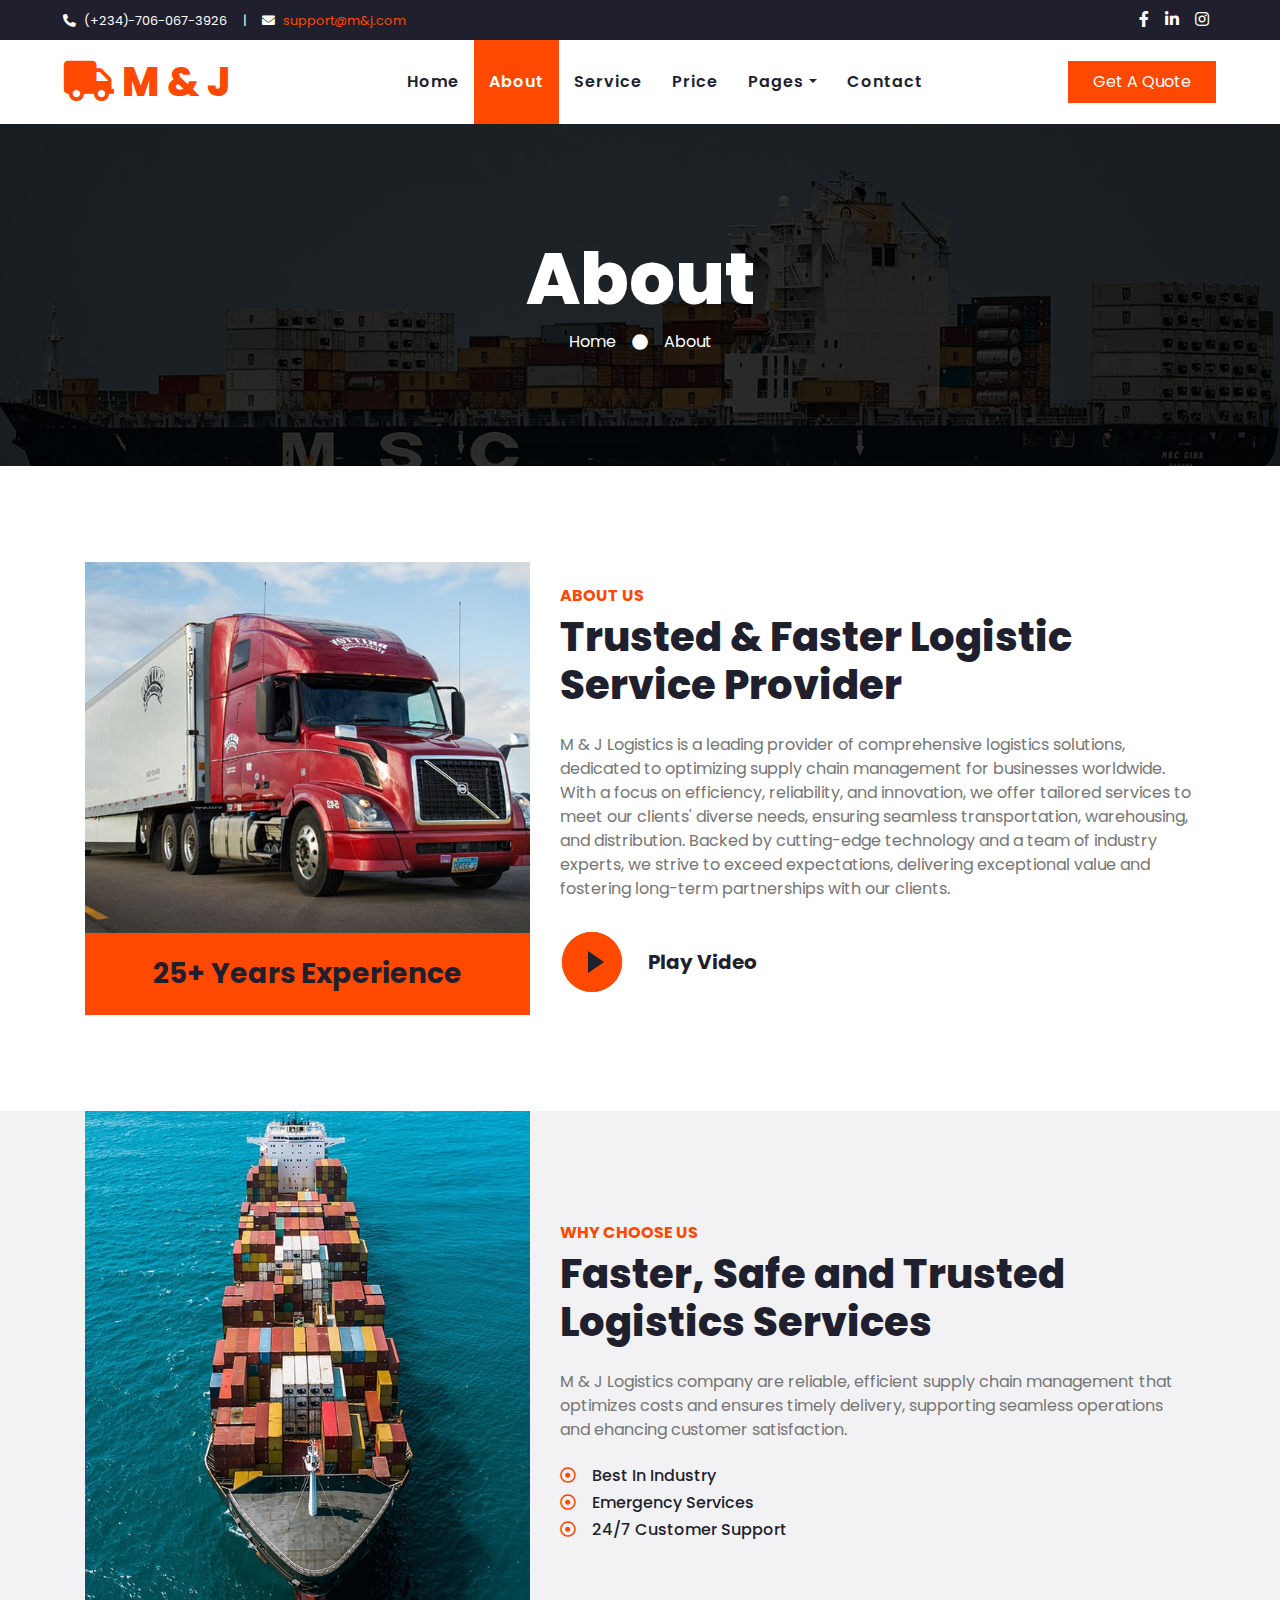
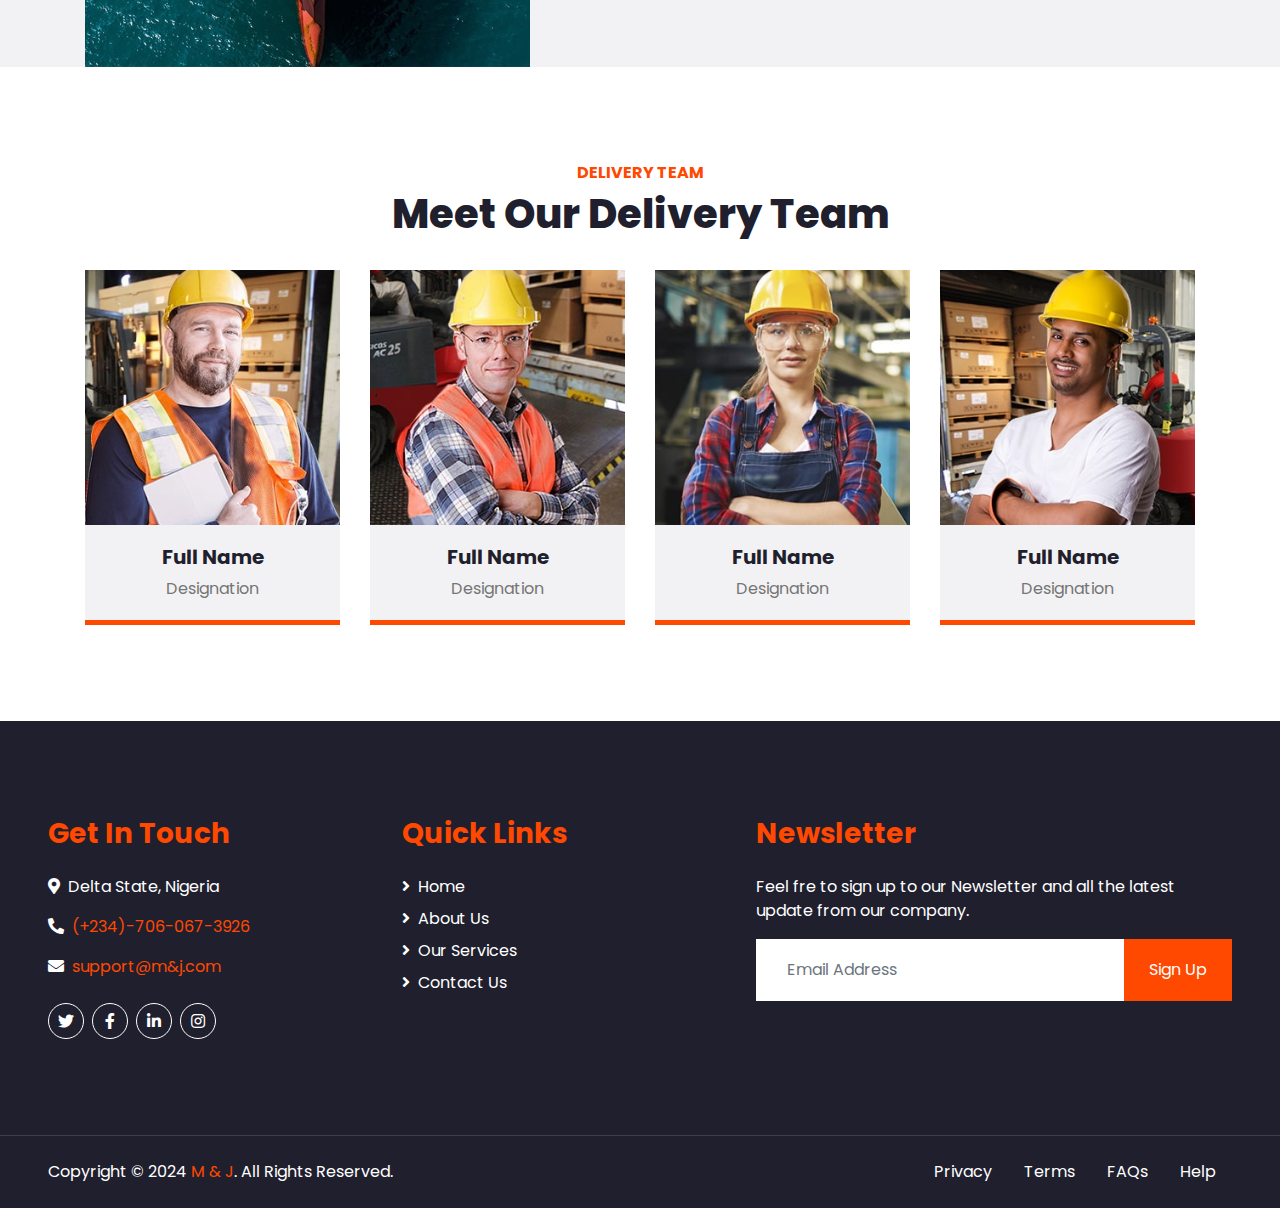
==== commit e6cbb576: "Update about.html" ====
--- a/about.html
+++ b/about.html
@@ -33,9 +33,9 @@
         <div class="row py-2 px-lg-5">
             <div class="col-lg-6 text-center text-lg-left mb-2 mb-lg-0">
                 <div class="d-inline-flex align-items-center text-white">
-                    <small><i class="fa fa-phone-alt mr-2"></i>+012 345 6789</small>
+                    <small><i class="fa fa-phone-alt mr-2"></i>(+234)-706-067-3926</small>
                     <small class="px-3">|</small>
-                    <small><i class="fa fa-envelope mr-2"></i>info@example.com</small>
+                    <small><i class="fa fa-envelope mr-2"></i><a href="mailto:support@m&j.com">support@m&j.com</a></small>
                 </div>
             </div>
             <div class="col-lg-6 text-center text-lg-right">
@@ -44,16 +44,10 @@
                         <i class="fab fa-facebook-f"></i>
                     </a>
                     <a class="text-white px-2" href="">
-                        <i class="fab fa-twitter"></i>
-                    </a>
-                    <a class="text-white px-2" href="">
                         <i class="fab fa-linkedin-in"></i>
                     </a>
                     <a class="text-white px-2" href="">
                         <i class="fab fa-instagram"></i>
-                    </a>
-                    <a class="text-white pl-2" href="">
-                        <i class="fab fa-youtube"></i>
                     </a>
                 </div>
             </div>
